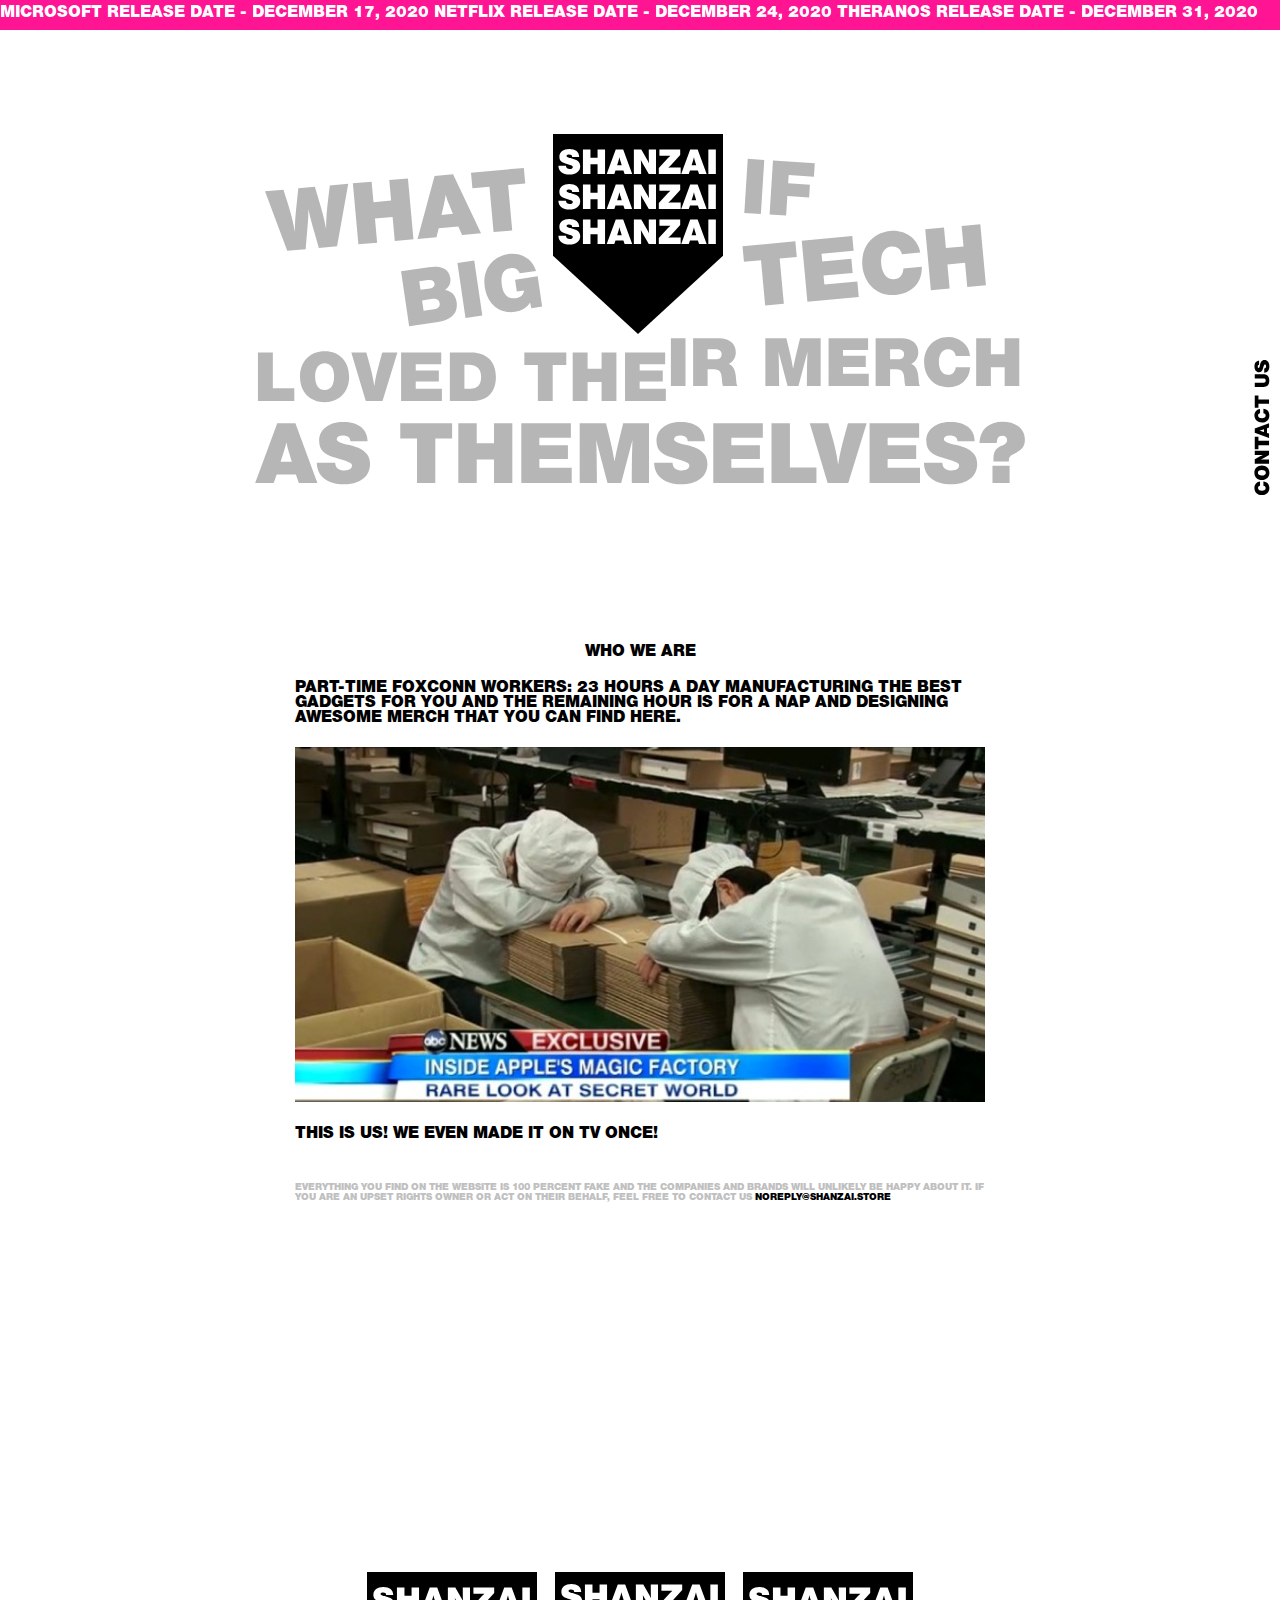
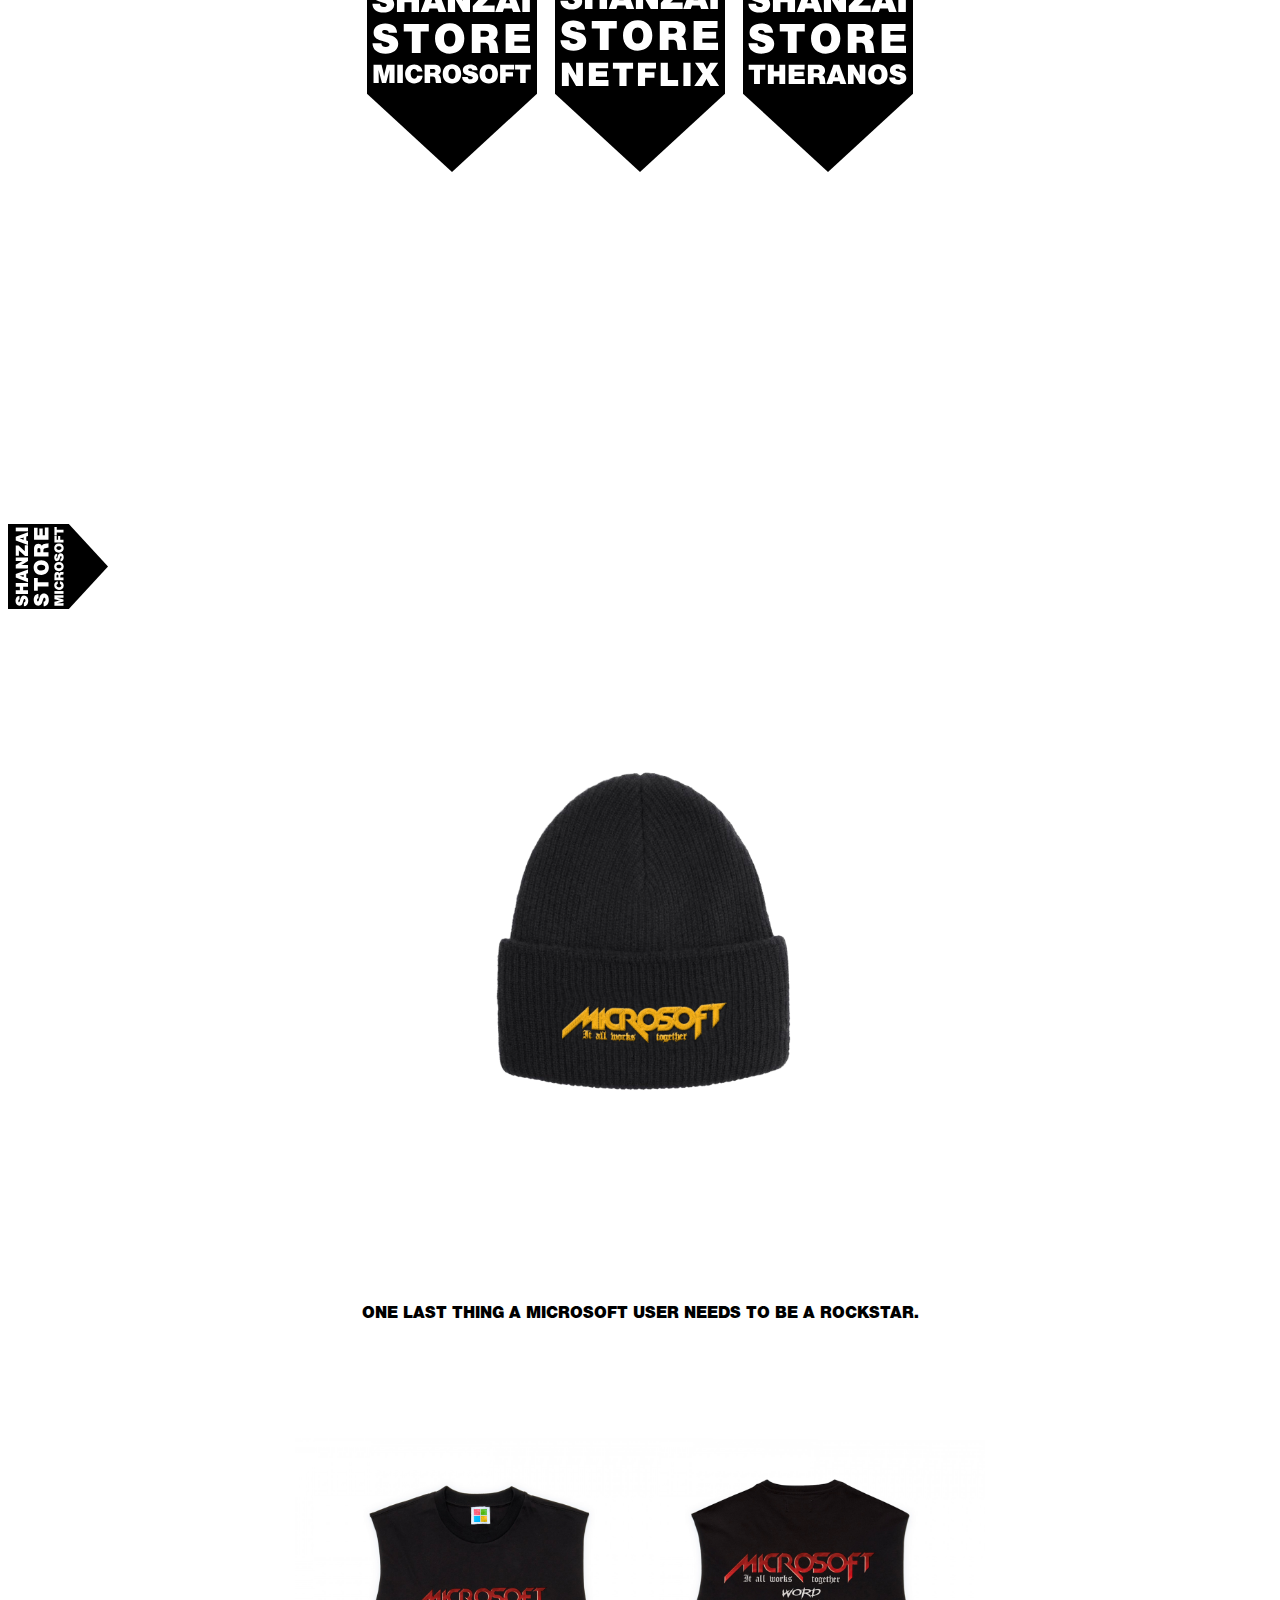
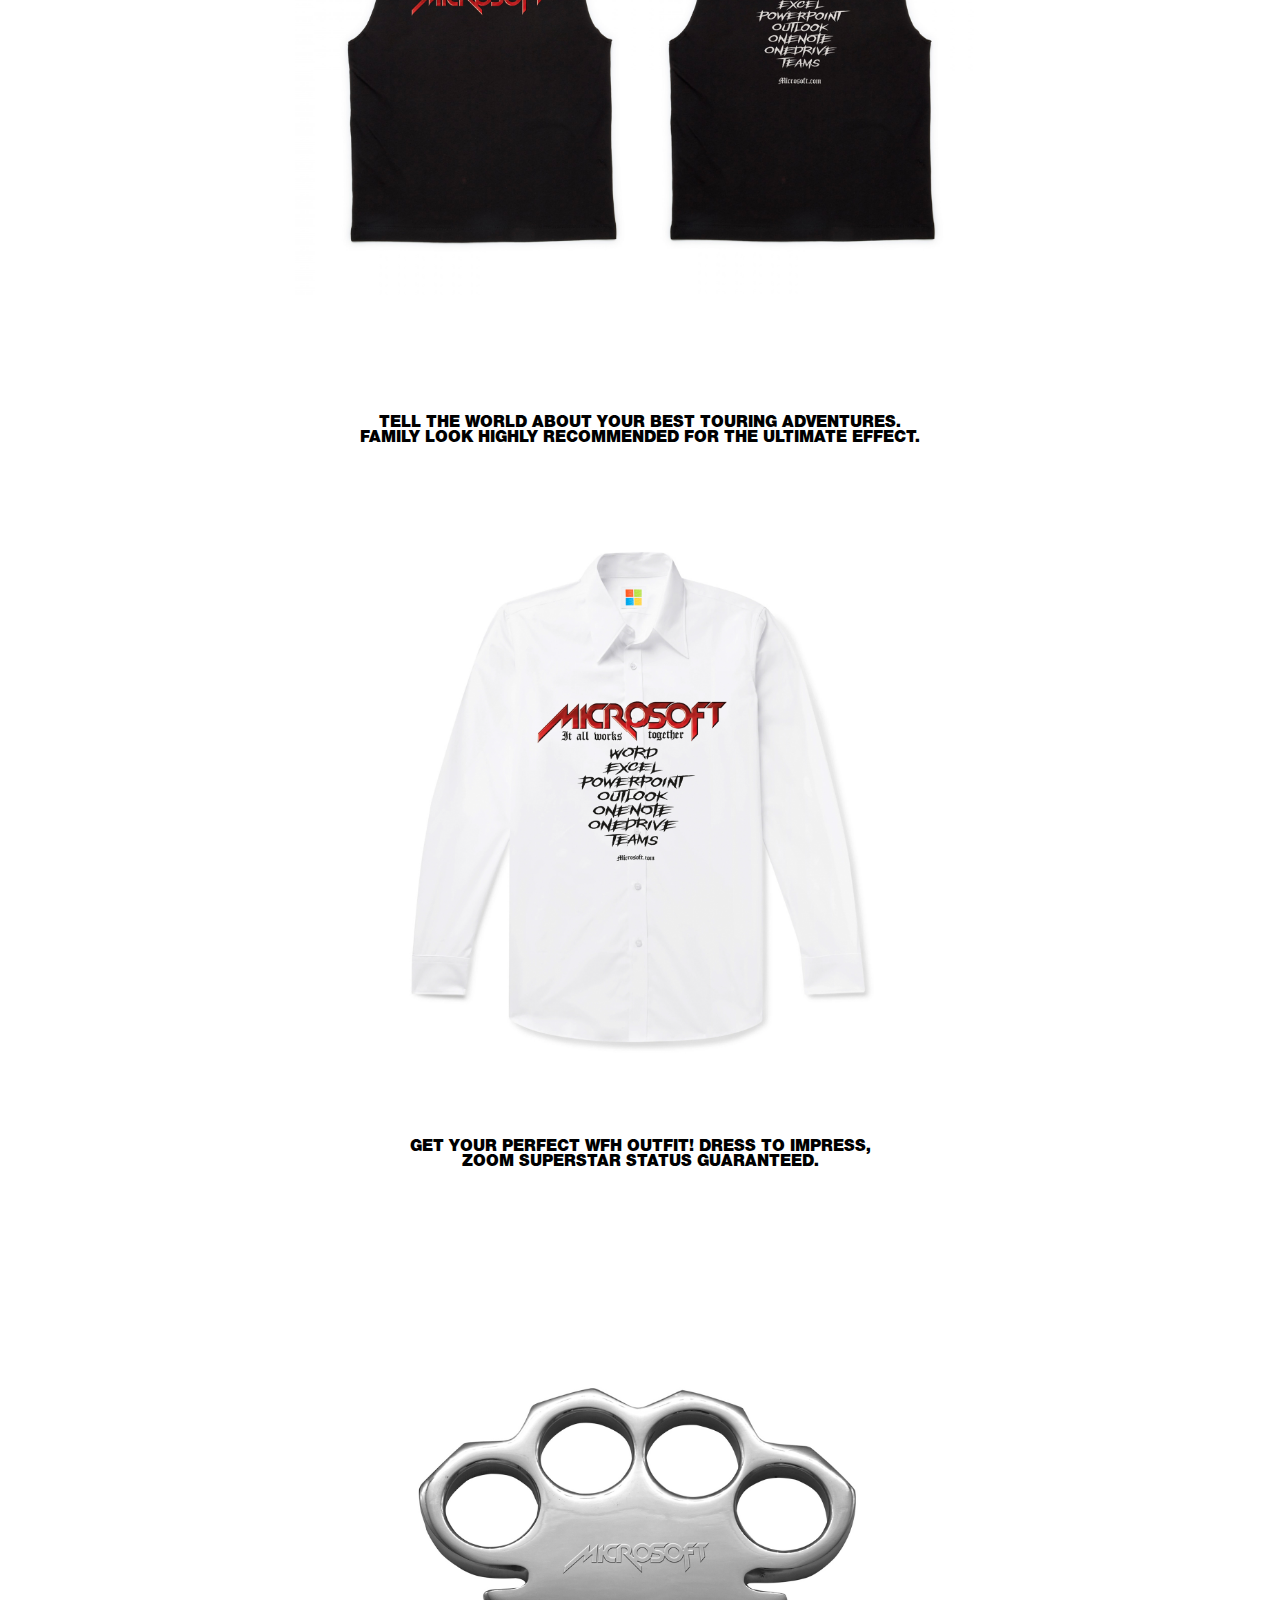
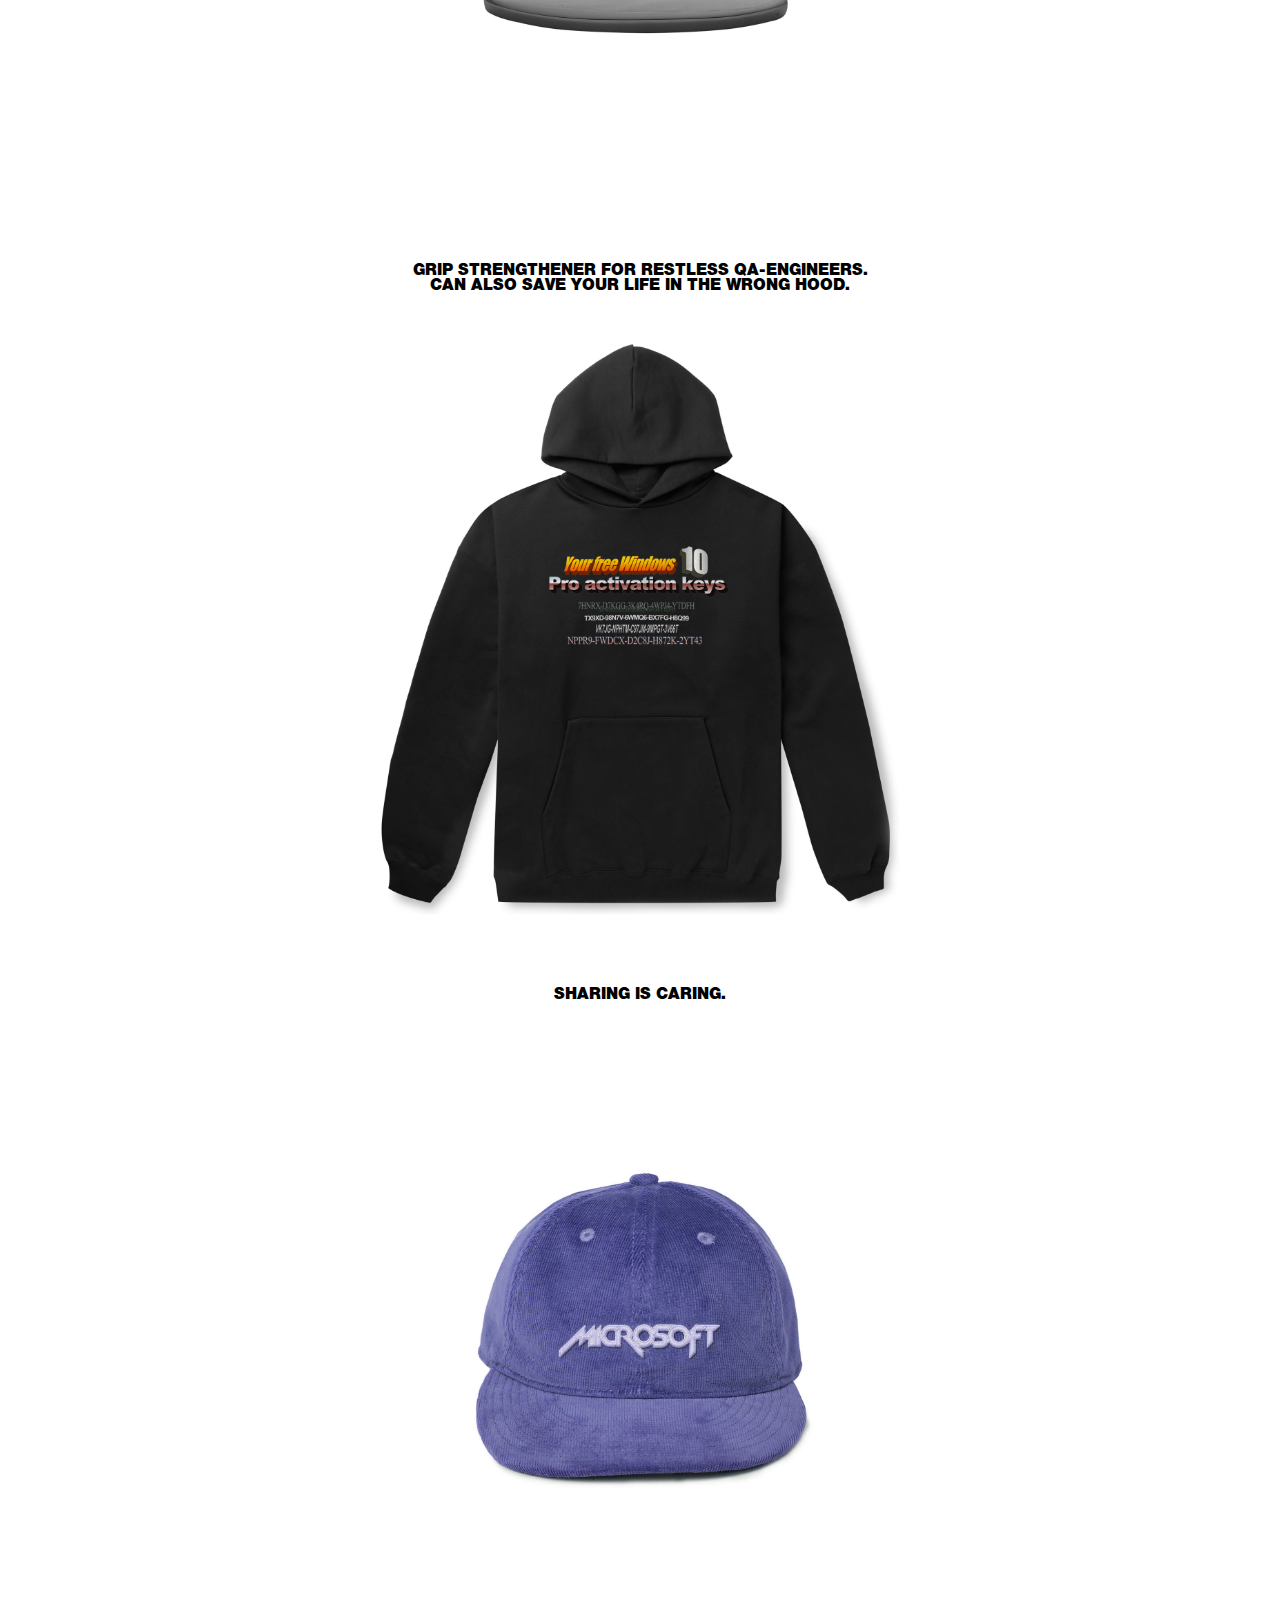
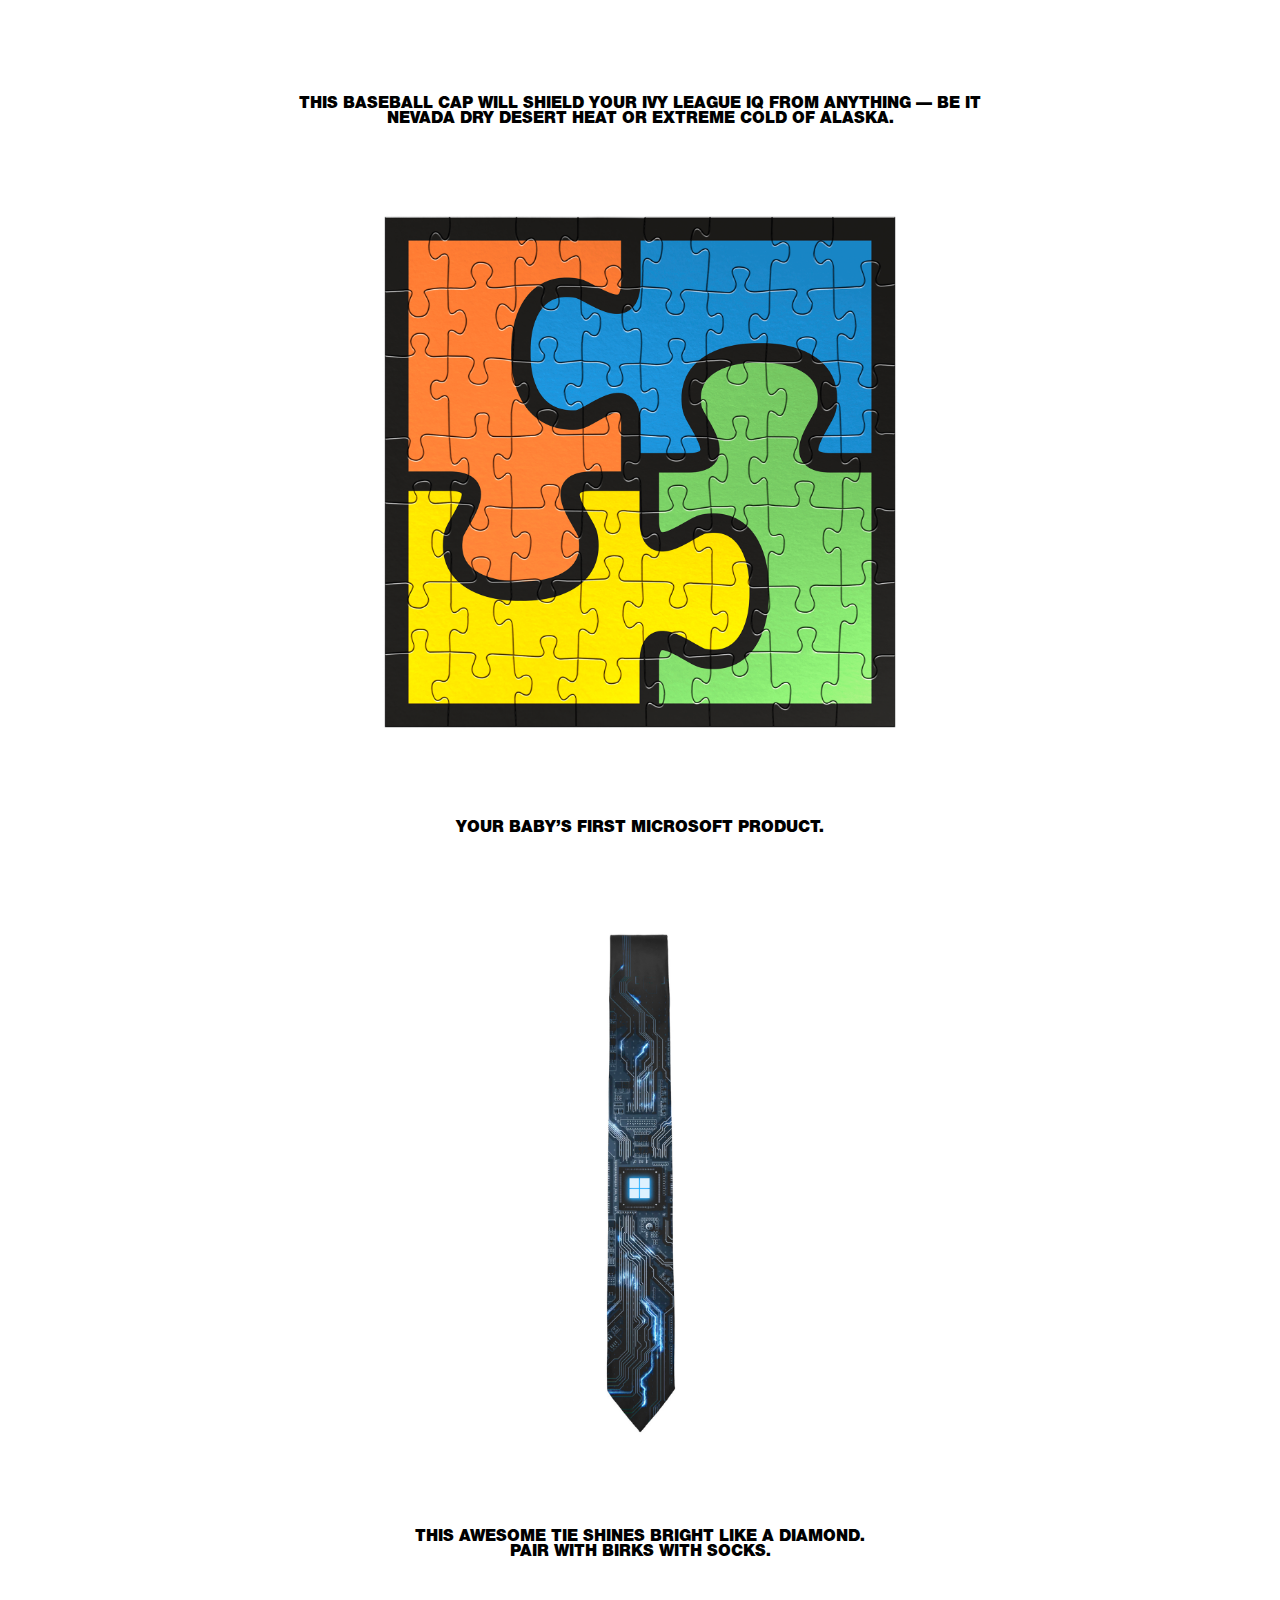
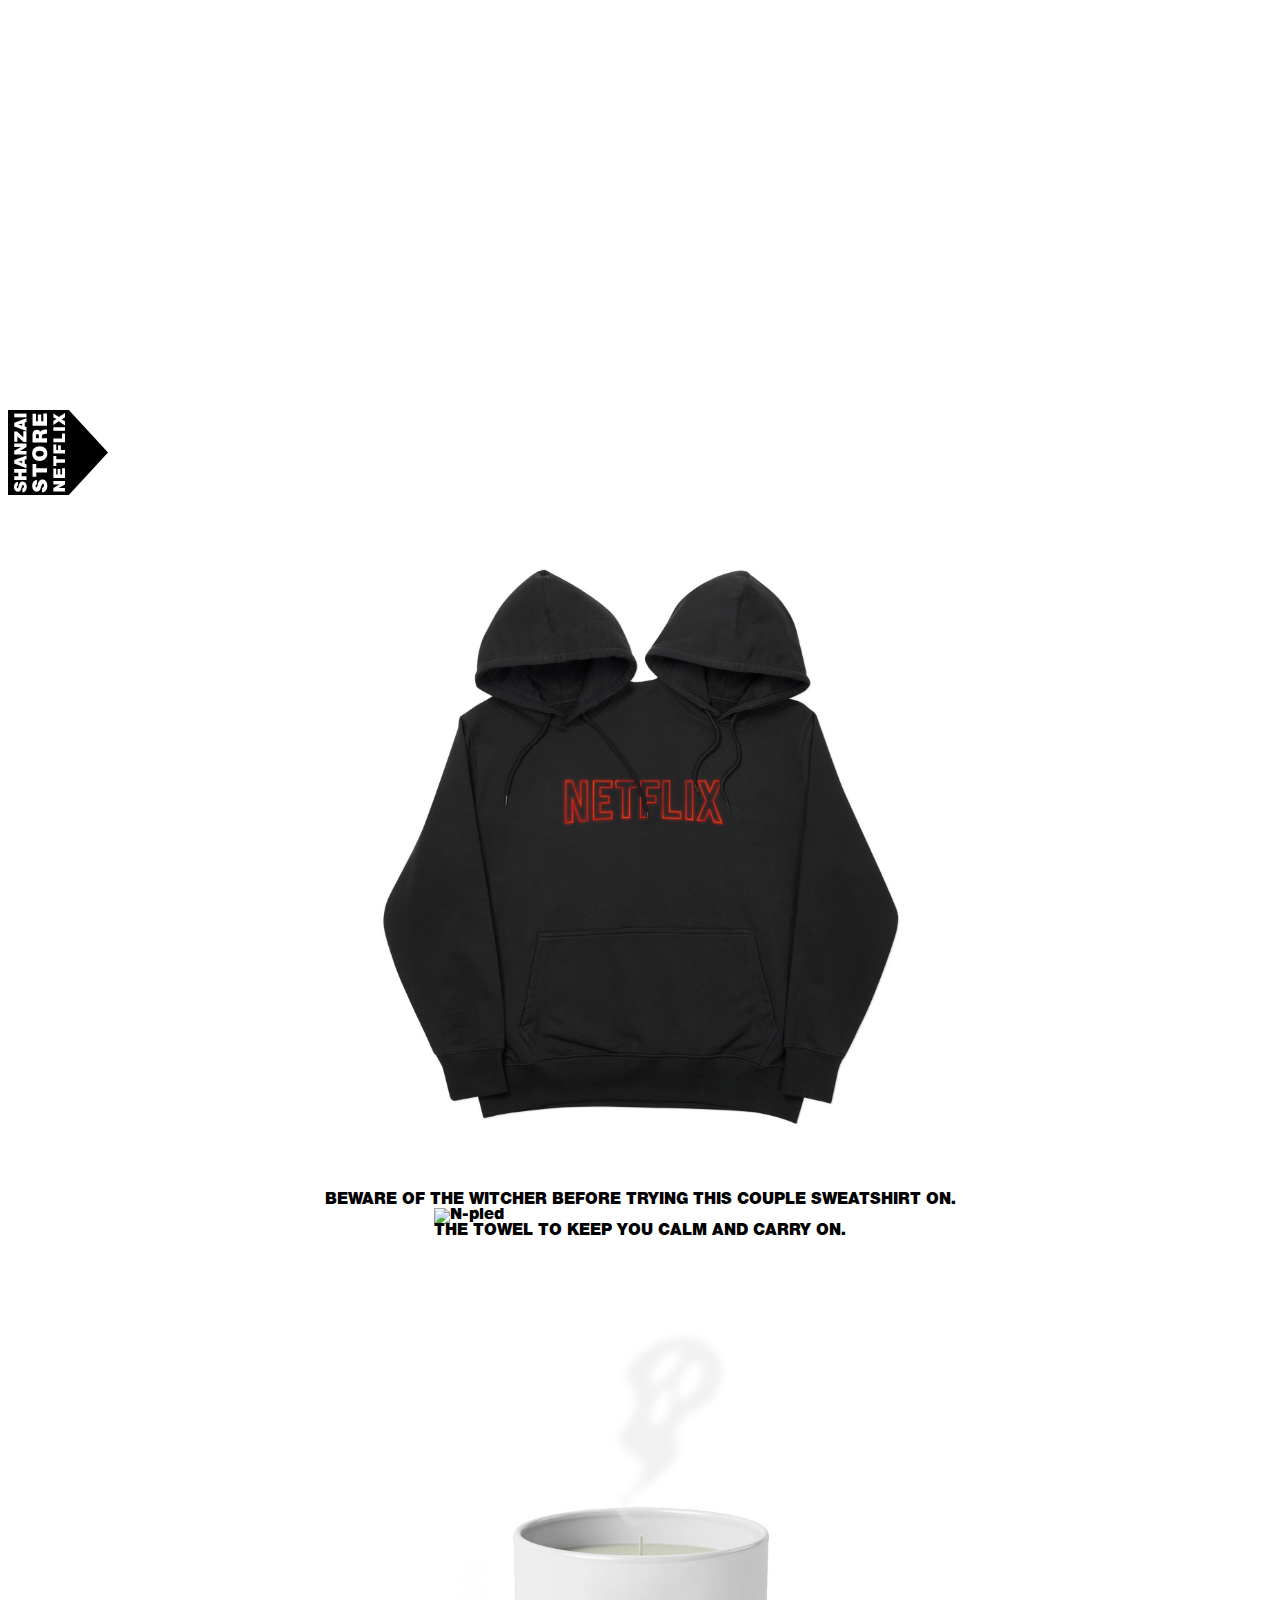
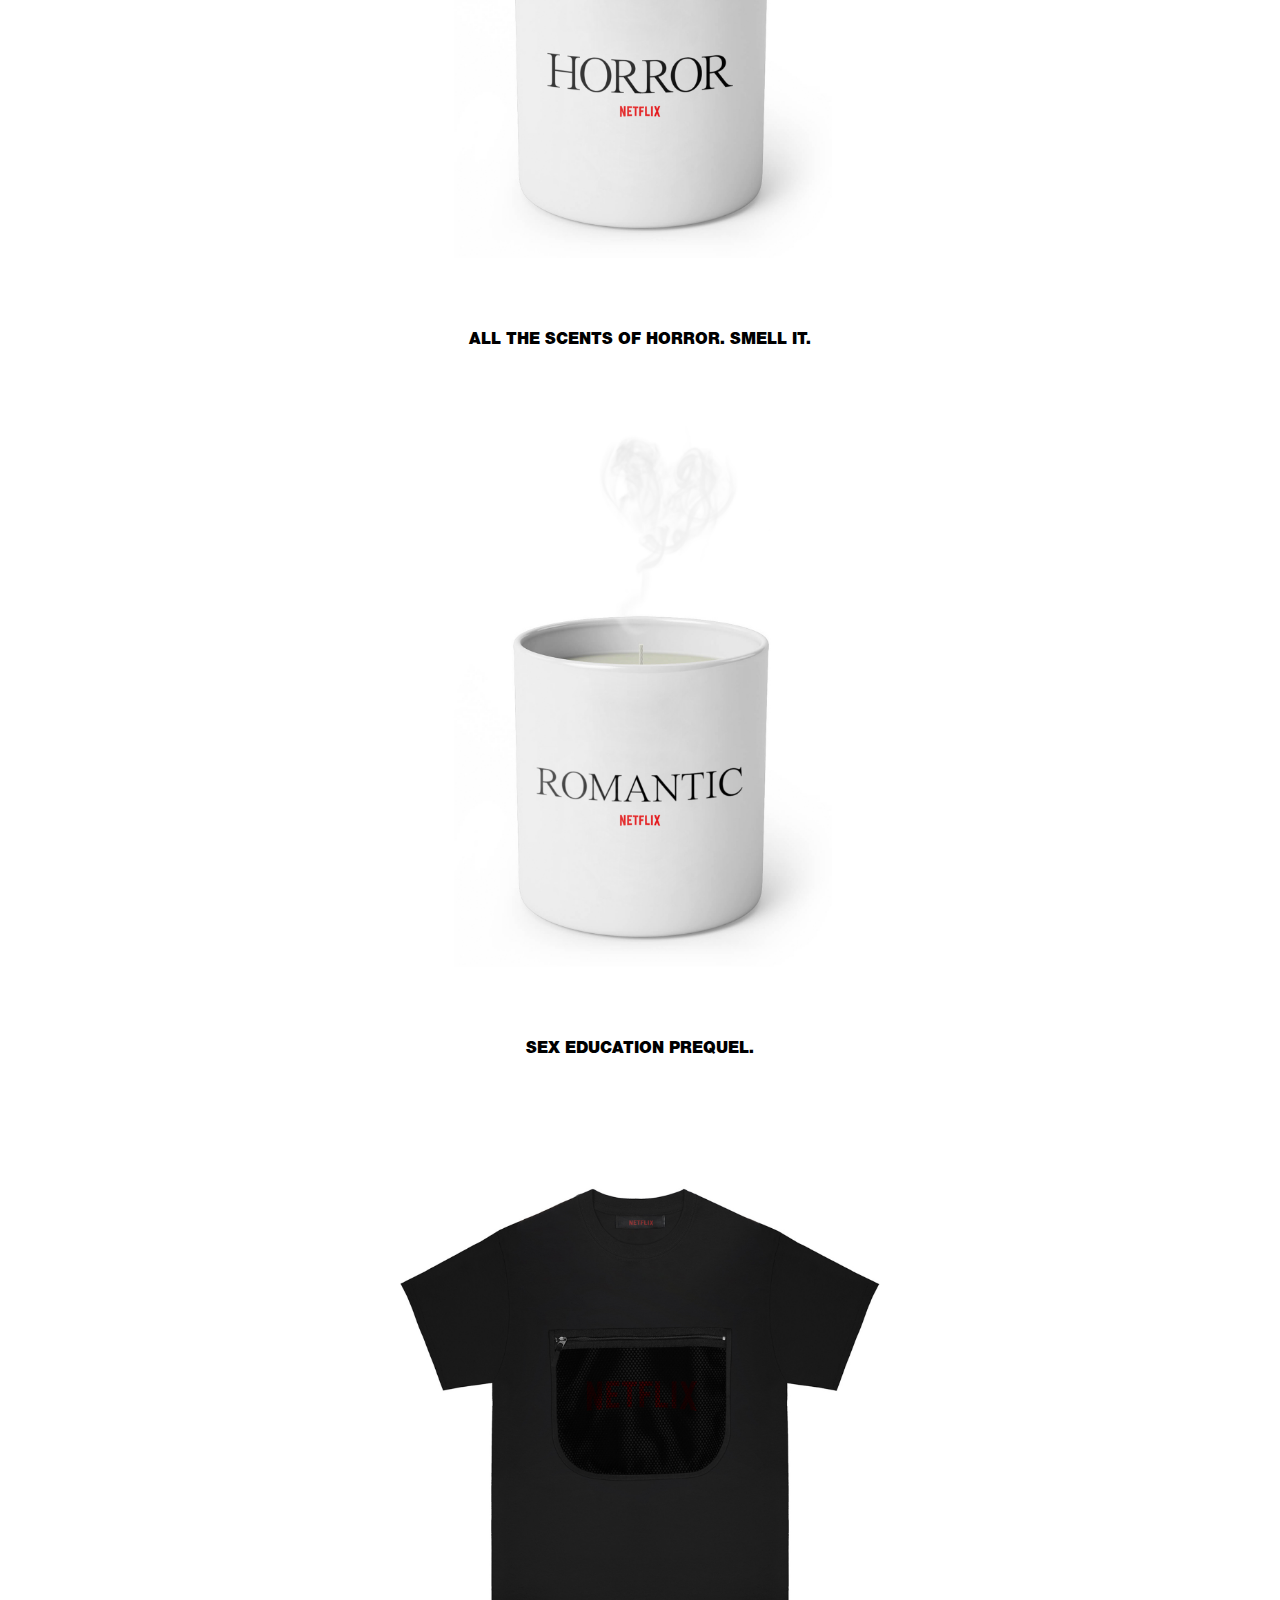
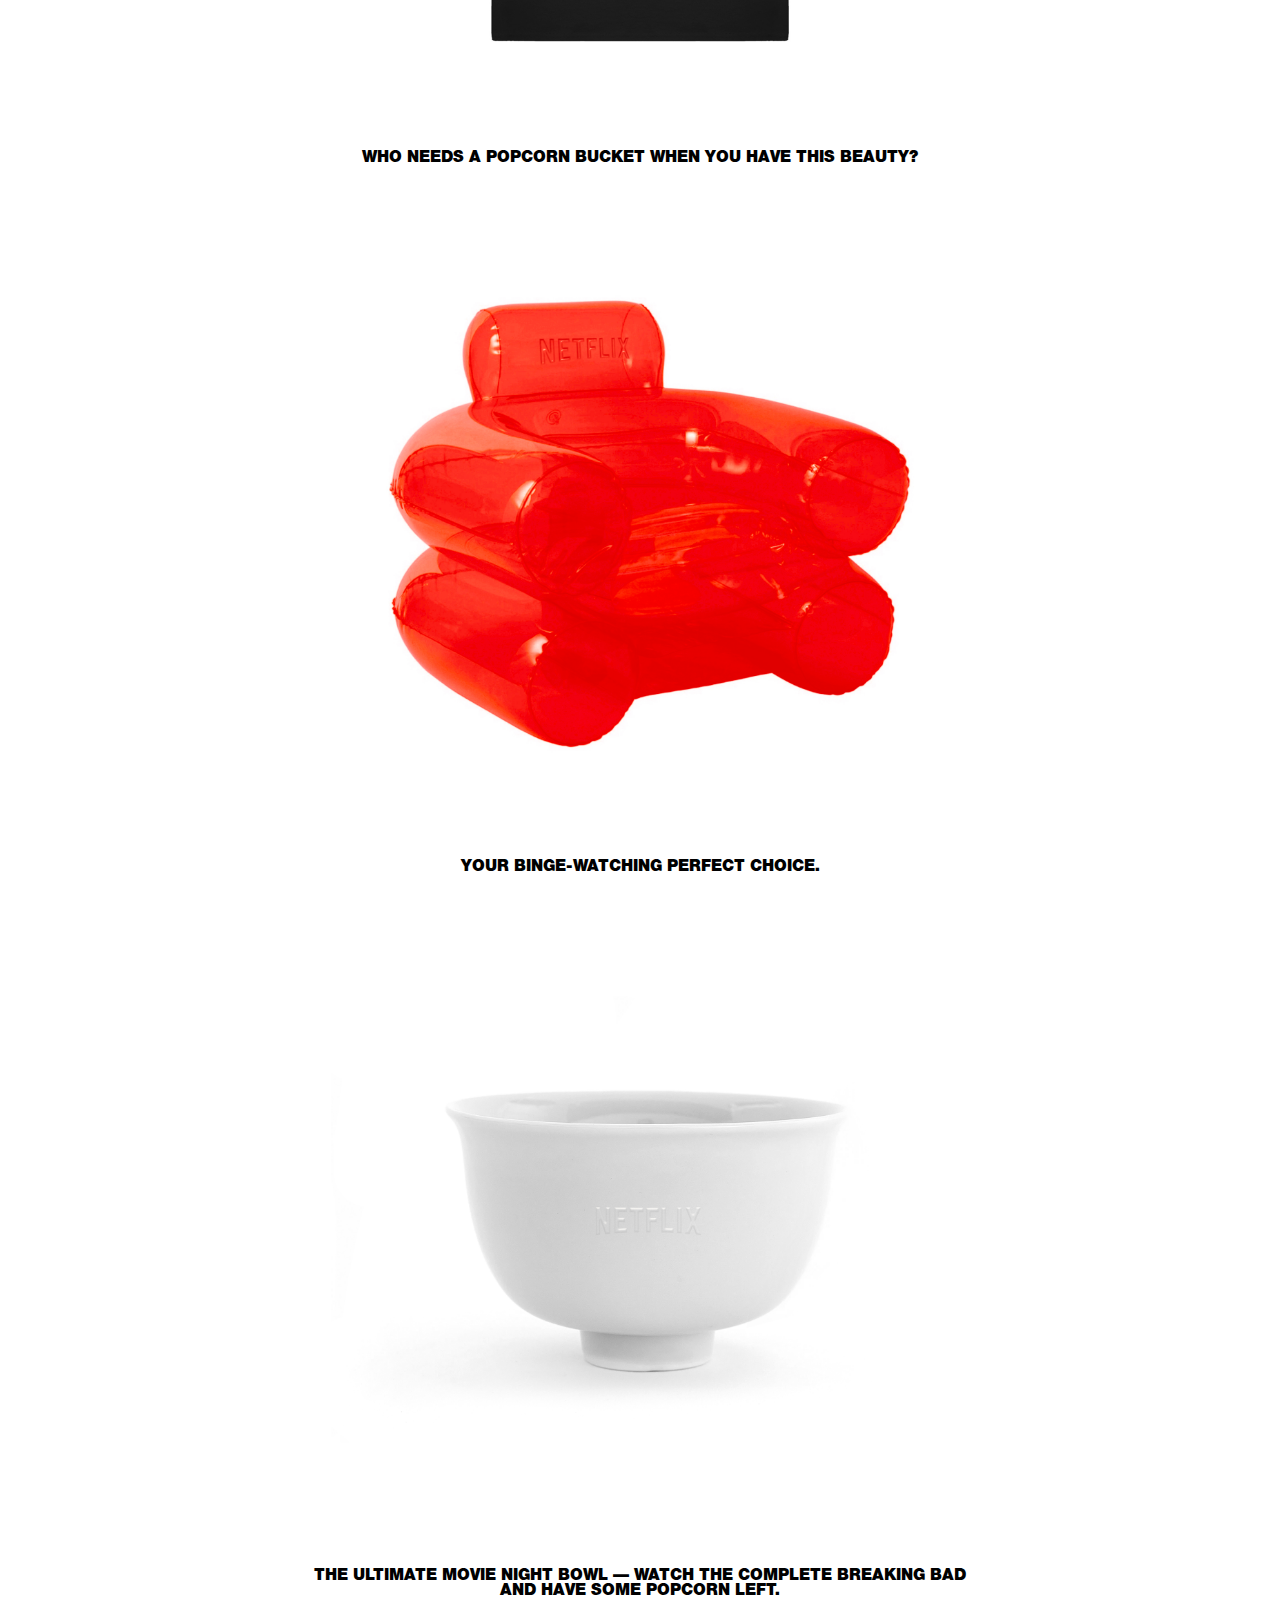
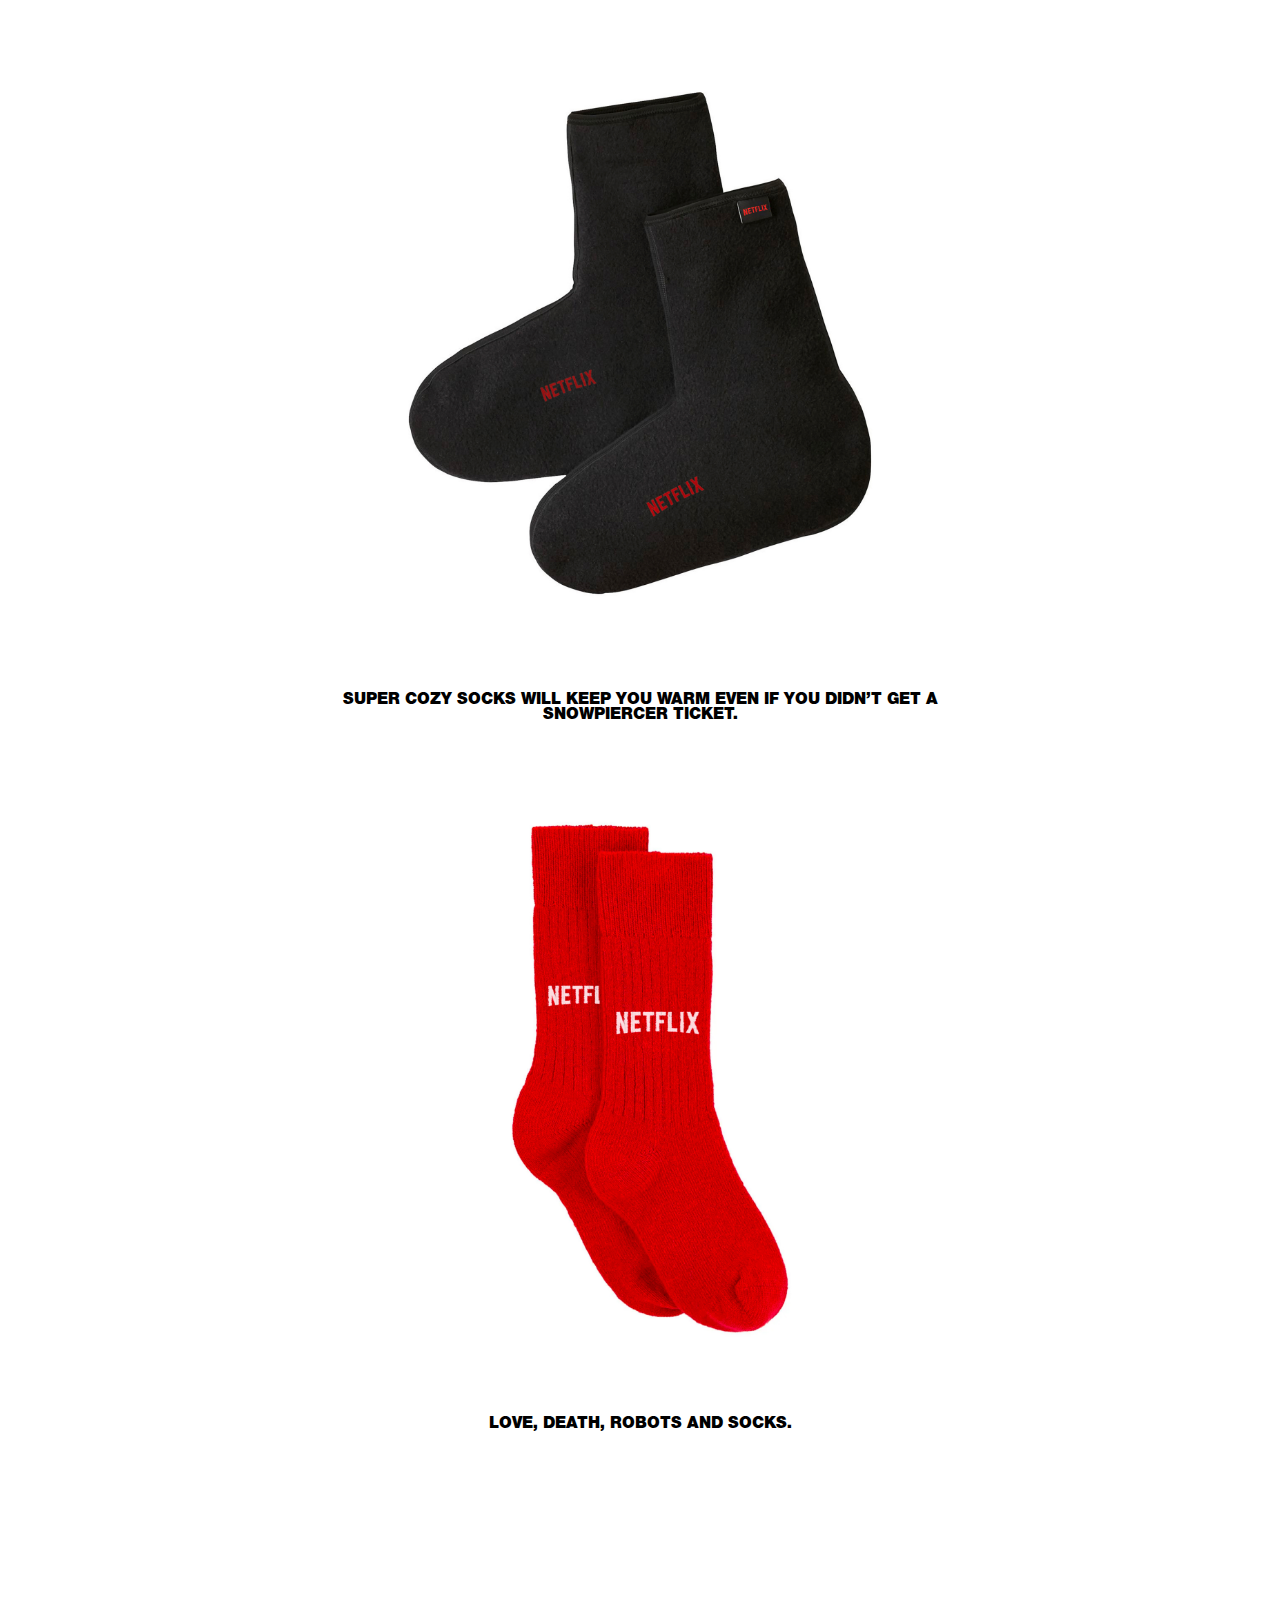
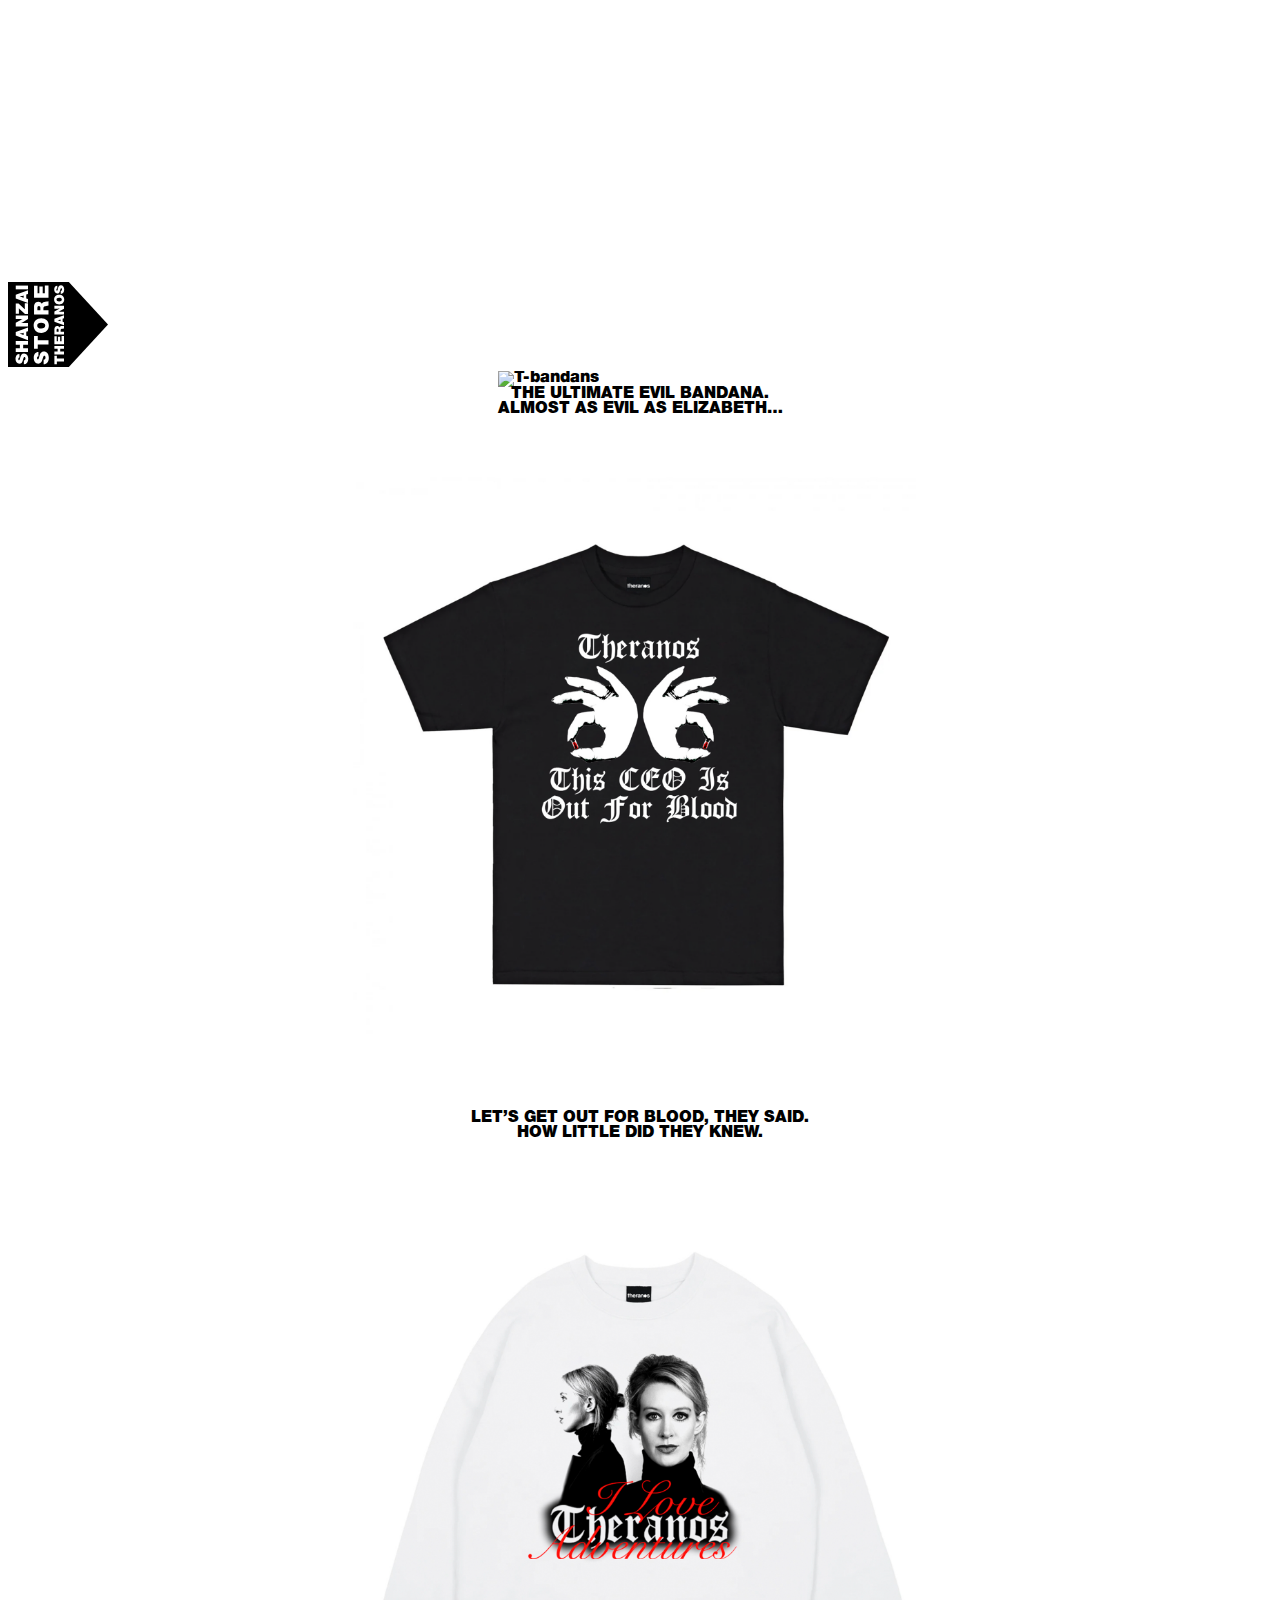
==== index.html @ 08994802 "有关主题的信息" ====
<!DOCTYPE html>
<html lang="en">
<head>
	<meta charset="UTF-8">
	<title>SHANZAI</title>
	<link rel='shortcut icon' type='image/x-icon' href='shanzai.ico'>
	<link rel="stylesheet" href="shanzai.css">
</head>
<body>
<div class="火">
	<span>MICROSOFT RELEASE DATE - DECEMBER 17, 2020 NETFLIX RELEASE DATE - DECEMBER 24, 2020 THERANOS RELEASE DATE - DECEMBER 31, 2020</span>
</div>

<div class="水">
<svg width="770" height="356" viewBox="0 0 770 356" fill="none" xmlns="http://www.w3.org/2000/svg">
<path d="M40.396 289.192H22.252L0.16 349H18.724L21.664 340.516H40.9L43.84 349H62.404L40.396 289.192ZM36.868 327.664H25.612C27.628 321.616 28.888 317.5 28.888 317.5C30.064 313.804 30.4 312.46 31.408 308.344C32.248 312.292 32.416 313.3 33.676 317.416C33.676 317.416 35.776 324.22 36.868 327.664ZM112.609 307.336C112.441 294.988 103.621 287.932 88.3331 287.932C73.8851 287.932 64.1411 295.408 64.1411 306.664C64.1411 316.912 70.3571 320.272 78.9251 323.212C83.0411 324.64 93.3731 327.16 95.8091 329.176C96.5651 329.848 96.9851 330.604 96.9851 331.612C96.9851 334.636 94.1291 336.568 89.5091 336.568C84.1331 336.568 80.5211 334.636 80.1851 328.84H61.7891C61.9571 342.196 72.2051 350.344 88.9211 350.344C104.881 350.344 115.045 342.448 115.045 330.016C115.045 317.584 104.461 313.72 94.4651 311.116C91.9451 310.444 81.6971 309.016 81.6971 305.32C81.6971 302.968 83.8811 301.624 87.7451 301.624C92.4491 301.624 95.3051 303.724 95.3891 307.336H112.609ZM197.111 289.192H145.283V304.564H161.999V349H180.311V304.564H197.111V289.192ZM257.337 289.192H239.025V309.268H221.721V289.192H203.324V349H221.721V325.396H239.025V349H257.337V289.192ZM315.867 289.192H266.307V349H316.707V333.796H284.367V325.06H312.927V311.2H284.367V303.724H315.867V289.192ZM393.995 289.192H368.207L364.511 304.312C362.663 312.04 360.815 319.6 359.471 327.412C358.295 319.768 356.699 312.292 354.851 304.732L350.987 289.192H324.695V349H341.915L341.831 337.492C341.747 323.8 341.747 320.188 341.159 305.992L352.499 349H366.191L377.447 305.992C377.027 317.332 376.775 328.672 376.775 340.012V349H393.995V289.192ZM449.968 307.336C449.8 294.988 440.98 287.932 425.692 287.932C411.244 287.932 401.5 295.408 401.5 306.664C401.5 316.912 407.716 320.272 416.284 323.212C420.4 324.64 430.732 327.16 433.168 329.176C433.924 329.848 434.344 330.604 434.344 331.612C434.344 334.636 431.488 336.568 426.868 336.568C421.492 336.568 417.88 334.636 417.544 328.84H399.148C399.316 342.196 409.564 350.344 426.28 350.344C442.24 350.344 452.404 342.448 452.404 330.016C452.404 317.584 441.82 313.72 431.824 311.116C429.304 310.444 419.056 309.016 419.056 305.32C419.056 302.968 421.24 301.624 425.104 301.624C429.808 301.624 432.664 303.724 432.748 307.336H449.968ZM507.843 289.192H458.283V349H508.683V333.796H476.343V325.06H504.903V311.2H476.343V303.724H507.843V289.192ZM561.443 333.376H534.899V289.192H516.503V349H561.443V333.376ZM611.683 289.192H592.951L590.011 299.944C587.239 310.024 584.551 320.272 583.123 330.688C581.863 320.272 579.175 309.94 576.319 299.86L573.295 289.192H554.731L572.623 349H593.287L611.683 289.192ZM664.135 289.192H614.575V349H664.975V333.796H632.635V325.06H661.195V311.2H632.635V303.724H664.135V289.192ZM719.752 307.336C719.584 294.988 710.764 287.932 695.476 287.932C681.028 287.932 671.284 295.408 671.284 306.664C671.284 316.912 677.5 320.272 686.068 323.212C690.184 324.64 700.516 327.16 702.952 329.176C703.708 329.848 704.128 330.604 704.128 331.612C704.128 334.636 701.272 336.568 696.652 336.568C691.276 336.568 687.664 334.636 687.328 328.84H668.932C669.1 342.196 679.348 350.344 696.064 350.344C712.024 350.344 722.188 342.448 722.188 330.016C722.188 317.584 711.604 313.72 701.608 311.116C699.088 310.444 688.84 309.016 688.84 305.32C688.84 302.968 691.024 301.624 694.888 301.624C699.592 301.624 702.448 303.724 702.532 307.336H719.752ZM724.455 309.1H741.843C741.843 305.236 742.767 301.792 747.471 301.792C750.243 301.792 752.091 303.472 752.091 305.908C752.091 309.52 749.151 310.528 746.379 311.788C739.071 315.148 738.483 319.348 738.483 326.74V327.58H753.855V326.74C753.855 321.952 756.795 321.028 760.659 319.012C766.455 315.988 769.899 312.628 769.899 305.824C769.899 293.812 759.483 287.764 747.891 287.764C733.695 287.764 725.127 295.492 724.455 309.1ZM754.611 331.78H737.475V349H754.611V331.78Z" fill="#B7B6B6"/>
<path d="M39.324 254.352H17.836V218.584H2.944V267H39.324V254.352ZM69.916 217.292C54.888 217.292 45.028 227.356 45.028 242.724C45.028 258.024 54.956 268.156 69.78 268.156C84.332 268.156 94.124 257.956 94.124 242.792C94.124 227.56 84.4 217.292 69.916 217.292ZM69.712 229.192C75.628 229.192 79.096 234.02 79.096 242.112C79.096 251.292 75.832 256.12 69.78 256.12C63.66 256.12 60.124 251.156 60.124 242.52C60.124 234.224 63.728 229.192 69.712 229.192ZM142.397 218.584H127.233L124.853 227.288C122.609 235.448 120.433 243.744 119.277 252.176C118.257 243.744 116.081 235.38 113.769 227.22L111.321 218.584H96.2931L110.777 267H127.505L142.397 218.584ZM186.219 218.584H146.099V267H186.899V254.692H160.719V247.62H183.839V236.4H160.719V230.348H186.219V218.584ZM194.862 218.584V267H216.214C232.058 267 240.898 258.772 240.898 242.656C240.898 227.56 231.31 218.584 216.486 218.584H194.862ZM209.414 230.756H213.834C221.45 230.756 226.142 234.7 226.142 242.928C226.142 250.204 222.538 254.76 215.262 254.76H209.414V230.756ZM311.298 218.584H269.342V231.028H282.874V267H297.698V231.028H311.298V218.584ZM361.412 218.584H346.588V234.836H332.58V218.584H317.688V267H332.58V247.892H346.588V267H361.412V218.584ZM410.154 218.584H370.034V267H410.834V254.692H384.654V247.62H407.774V236.4H384.654V230.348H410.154V218.584Z" fill="#B7B6B6"/>
<path d="M146.058 137.253L154.162 192.195L183.022 187.938C193.748 186.356 203.53 181.05 201.629 168.164C200.582 161.064 196.561 157.321 190.069 156.071C193.872 152.987 196.106 149.425 195.309 144.023C193.636 132.68 182.866 131.824 173.76 133.167L146.058 137.253ZM164.261 147.341L172.981 146.055C176.916 145.475 179.061 146.656 179.483 149.511C179.87 152.135 178.168 153.963 175.004 154.43L165.513 155.829L164.261 147.341ZM167.072 166.401L177.49 164.865C181.656 164.25 184.167 165.772 184.668 169.167C185.169 172.562 183.259 174.579 179.015 175.205L168.597 176.741L167.072 166.401ZM219.227 126.461L202.405 128.943L210.509 183.884L227.331 181.403L219.227 126.461ZM282.673 142.333L260.063 145.668L261.805 157.475L269.058 156.405C268.581 160.654 265.527 163.47 260.589 164.198C253.027 165.313 248.274 160.889 246.863 151.321C245.804 144.145 246.35 135.549 255.301 134.229C259.854 133.557 263.116 135.362 264.811 139.37L281.016 136.98C277.717 124.773 265.796 118.252 253.527 120.062C237.091 122.486 227.269 136.077 229.761 152.976C232.277 170.03 244.644 180.111 260.154 177.823C266.868 176.833 271.599 174.164 275.037 168.611L276.408 174.164L287.134 172.582L282.673 142.333Z" fill="#B7B6B6"/>
<path d="M540.337 107.305L487.501 112.195L488.951 127.866L505.992 126.289L510.184 171.589L528.853 169.862L524.66 124.561L541.787 122.976L540.337 107.305ZM597.281 102.036L546.757 106.711L552.399 167.683L603.78 162.928L602.345 147.428L569.376 150.479L568.552 141.573L597.668 138.879L596.36 124.749L567.244 127.444L566.539 119.822L598.652 116.851L597.281 102.036ZM666.815 132.825L648.403 134.529C648.048 140.953 644.939 144.696 639.459 145.203C632.18 145.876 627.149 140.037 626.213 129.932C625.516 122.397 627.611 113.307 636.432 112.491C641.741 111.999 645.537 114.757 647.072 120.143L665.227 118.463C663.102 104.841 650.24 95.5803 635.34 96.9592C616.843 98.6709 605.718 113.778 607.374 131.676C609.046 149.745 622.249 162.687 640.917 160.96C655.732 159.589 667.263 149.798 666.815 132.825ZM725.295 90.1893L706.626 91.9169L708.52 112.383L690.88 114.016L688.986 93.5494L670.232 95.2849L675.874 156.256L694.628 154.521L692.401 130.458L710.042 128.825L712.269 152.888L730.937 151.161L725.295 90.1893Z" fill="#B7B6B6"/>
<path d="M430.492 204.296H415.886V252H430.492V204.296ZM438.131 204.296V252H452.603V235.183H458.767C465.601 235.183 466.472 239.337 466.874 244.831L467.075 247.511C467.209 248.985 467.343 250.66 467.946 252H482.418C481.48 250.593 481.346 248.516 481.212 246.841L480.743 241.816C480.341 237.595 478.599 231.23 473.775 230.024C478.063 228.081 480.81 223.525 480.81 218.366C480.81 207.311 471.229 204.296 463.792 204.296H438.131ZM452.603 215.351H459.839C464.328 215.351 466.606 216.959 466.606 220.175C466.606 223.927 463.993 225.133 460.643 225.133H452.603V215.351ZM565.645 204.296H545.076L542.128 216.356C540.654 222.52 539.18 228.55 538.108 234.781C537.17 228.684 535.897 222.721 534.423 216.691L531.341 204.296H510.37V252H524.105L524.038 242.821C523.971 231.9 523.971 229.019 523.502 217.696L532.547 252H543.468L552.446 217.696C552.111 226.741 551.91 235.786 551.91 244.831V252H565.645V204.296ZM613.103 204.296H573.573V252H613.773V239.873H587.978V232.905H610.758V221.85H587.978V215.887H613.103V204.296ZM620.614 204.296V252H635.086V235.183H641.25C648.084 235.183 648.955 239.337 649.357 244.831L649.558 247.511C649.692 248.985 649.826 250.66 650.429 252H664.901C663.963 250.593 663.829 248.516 663.695 246.841L663.226 241.816C662.824 237.595 661.082 231.23 656.258 230.024C660.546 228.081 663.293 223.525 663.293 218.366C663.293 207.311 653.712 204.296 646.275 204.296H620.614ZM635.086 215.351H642.322C646.811 215.351 649.089 216.959 649.089 220.175C649.089 223.927 646.476 225.133 643.126 225.133H635.086V215.351ZM715.165 233.173H700.76C700.023 238.131 697.343 240.811 693.055 240.811C687.36 240.811 683.876 235.92 683.876 228.014C683.876 222.118 686.154 215.217 693.055 215.217C697.209 215.217 699.956 217.629 700.76 221.917H714.964C714.294 211.197 704.981 203.09 693.323 203.09C678.851 203.09 669.136 214.011 669.136 228.014C669.136 242.151 678.449 253.139 693.055 253.139C704.646 253.139 714.294 246.372 715.165 233.173ZM764.262 204.296H749.656V220.309H735.854V204.296H721.181V252H735.854V233.173H749.656V252H764.262V204.296Z" fill="#B7B6B6"/>
<path d="M93.2532 49.7855L74.8385 51.4523L73.4327 62.6326C72.0815 73.4625 70.9949 84.3548 71.1153 95.2242C69.3909 84.759 66.4204 74.8384 63.4345 64.7465L59.8498 52.809L43.3194 54.3053L41.7799 68.779C40.7639 78.5424 39.7401 88.2201 39.8531 98.0539C38.2763 88.2662 35.7652 78.6494 32.7479 69.1648L28.4163 55.6543L10.0016 57.3211L32.2232 116.792L50.6379 115.125L51.9286 99.8105C52.6404 91.4563 53.539 83.2579 53.3865 74.8956C55.0807 83.1184 57.3666 91.2012 59.6526 99.284L63.828 113.931L82.0714 112.28L93.2532 49.7855ZM152.942 44.3827L134.27 46.0728L136.123 66.5431L118.479 68.1402L116.626 47.6698L97.8689 49.3677L103.389 110.35L122.146 108.653L119.968 84.5849L137.612 82.9879L139.79 107.055L158.462 105.365L152.942 44.3827ZM198.061 40.2986L179.561 41.9732L162.555 104.995L181.483 103.282L183.698 94.3595L203.312 92.5842L207.093 100.963L226.021 99.2501L198.061 40.2986ZM198.015 79.8519L186.538 80.8907C188.035 74.5379 188.94 70.2248 188.94 70.2248C189.798 66.3476 190.016 64.9462 190.664 60.6563C191.885 64.6044 192.149 65.6167 193.814 69.6972C193.814 69.6972 196.583 76.441 198.015 79.8519ZM268.835 33.8924L215.989 38.6758L217.408 54.3498L234.453 52.807L238.554 98.1157L257.225 96.4256L253.124 51.1169L270.254 49.5663L268.835 33.8924Z" fill="#B7B6B6"/>
<path d="M509.28 25.9239L492.745 24.8724L489.311 78.8753L505.846 79.9268L509.28 25.9239ZM559.794 29.1361L518.003 26.4786L514.569 80.4815L531.103 81.5329L532.338 62.1161L554.106 63.5004L554.916 50.7581L533.148 49.3739L533.674 41.1066L558.931 42.7127L559.794 29.1361Z" fill="#B7B6B6"/>
<path d="M468 0V121.647L383 200L298 121.647V0H468Z" fill="black"/>
<path d="M324.225 57.9376C324.156 52.8808 320.544 49.9912 314.283 49.9912C308.366 49.9912 304.376 53.0528 304.376 57.6624C304.376 61.8592 306.922 63.2352 310.43 64.4392C312.116 65.024 316.347 66.056 317.345 66.8816C317.654 67.1568 317.826 67.4664 317.826 67.8792C317.826 69.1176 316.657 69.9088 314.765 69.9088C312.563 69.9088 311.084 69.1176 310.946 66.744H303.413C303.482 72.2136 307.678 75.5504 314.524 75.5504C321.06 75.5504 325.222 72.3168 325.222 67.2256C325.222 62.1344 320.888 60.552 316.794 59.4856C315.762 59.2104 311.566 58.6256 311.566 57.112C311.566 56.1488 312.46 55.5984 314.042 55.5984C315.969 55.5984 317.138 56.4584 317.173 57.9376H324.225ZM350.059 50.5072H342.56V58.7288H335.473V50.5072H327.94V75H335.473V65.3336H342.56V75H350.059V50.5072ZM368.18 50.5072H360.75L351.703 75H359.305L360.509 71.5256H368.387L369.591 75H377.193L368.18 50.5072ZM366.736 66.2624H362.126C362.952 63.7856 363.468 62.1 363.468 62.1C363.949 60.5864 364.087 60.036 364.5 58.3504C364.844 59.9672 364.912 60.38 365.428 62.0656C365.428 62.0656 366.288 64.852 366.736 66.2624ZM400.987 50.5072H393.763L393.797 58.66C393.797 60.552 393.866 62.444 394.004 64.3016C393.316 62.7192 392.456 61.1712 391.596 59.692L386.298 50.5072H378.868V75H386.126L386.092 66.5032C386.092 64.6456 386.057 62.788 385.851 60.896C386.436 62.1688 387.021 63.3728 387.709 64.5768L393.797 75H400.987V50.5072ZM425.197 50.5072H404.42V56.8368L410.887 56.8024C413.433 56.8024 412.573 56.768 415.393 56.6992C413.845 58.144 413.226 58.7632 412.332 59.7264L403.801 69.0144V75H425.679V68.6016H418.593C417.217 68.6016 416.081 68.6704 413.295 68.7736C415.256 66.8128 416.081 65.9872 417.217 64.7488L425.197 56.0456V50.5072ZM442.658 50.5072H435.227L426.18 75H433.783L434.987 71.5256H442.864L444.068 75H451.671L442.658 50.5072ZM441.213 66.2624H436.603C437.429 63.7856 437.945 62.1 437.945 62.1C438.427 60.5864 438.564 60.036 438.977 58.3504C439.321 59.9672 439.39 60.38 439.906 62.0656C439.906 62.0656 440.766 64.852 441.213 66.2624ZM460.844 50.5072H453.345V75H460.844V50.5072Z" fill="white"/>
<path d="M324.225 92.9376C324.156 87.8808 320.544 84.9912 314.283 84.9912C308.366 84.9912 304.376 88.0528 304.376 92.6624C304.376 96.8592 306.922 98.2352 310.43 99.4392C312.116 100.024 316.347 101.056 317.345 101.882C317.654 102.157 317.826 102.466 317.826 102.879C317.826 104.118 316.657 104.909 314.765 104.909C312.563 104.909 311.084 104.118 310.946 101.744H303.413C303.482 107.214 307.678 110.55 314.524 110.55C321.06 110.55 325.222 107.317 325.222 102.226C325.222 97.1344 320.888 95.552 316.794 94.4856C315.762 94.2104 311.566 93.6256 311.566 92.112C311.566 91.1488 312.46 90.5984 314.042 90.5984C315.969 90.5984 317.138 91.4584 317.173 92.9376H324.225ZM350.059 85.5072H342.56V93.7288H335.473V85.5072H327.94V110H335.473V100.334H342.56V110H350.059V85.5072ZM368.18 85.5072H360.75L351.703 110H359.305L360.509 106.526H368.387L369.591 110H377.193L368.18 85.5072ZM366.736 101.262H362.126C362.952 98.7856 363.468 97.1 363.468 97.1C363.949 95.5864 364.087 95.036 364.5 93.3504C364.844 94.9672 364.912 95.38 365.428 97.0656C365.428 97.0656 366.288 99.852 366.736 101.262ZM400.987 85.5072H393.763L393.797 93.66C393.797 95.552 393.866 97.444 394.004 99.3016C393.316 97.7192 392.456 96.1712 391.596 94.692L386.298 85.5072H378.868V110H386.126L386.092 101.503C386.092 99.6456 386.057 97.788 385.851 95.896C386.436 97.1688 387.021 98.3728 387.709 99.5768L393.797 110H400.987V85.5072ZM425.197 85.5072H404.42V91.8368L410.887 91.8024C413.433 91.8024 412.573 91.768 415.393 91.6992C413.845 93.144 413.226 93.7632 412.332 94.7264L403.801 104.014V110H425.679V103.602H418.593C417.217 103.602 416.081 103.67 413.295 103.774C415.256 101.813 416.081 100.987 417.217 99.7488L425.197 91.0456V85.5072ZM442.658 85.5072H435.227L426.18 110H433.783L434.987 106.526H442.864L444.068 110H451.671L442.658 85.5072ZM441.213 101.262H436.603C437.429 98.7856 437.945 97.1 437.945 97.1C438.427 95.5864 438.564 95.036 438.977 93.3504C439.321 94.9672 439.39 95.38 439.906 97.0656C439.906 97.0656 440.766 99.852 441.213 101.262ZM460.844 85.5072H453.345V110H460.844V85.5072Z" fill="white"/>
<path d="M324.225 22.9376C324.156 17.8808 320.544 14.9912 314.283 14.9912C308.366 14.9912 304.376 18.0528 304.376 22.6624C304.376 26.8592 306.922 28.2352 310.43 29.4392C312.116 30.024 316.347 31.056 317.345 31.8816C317.654 32.1568 317.826 32.4664 317.826 32.8792C317.826 34.1176 316.657 34.9088 314.765 34.9088C312.563 34.9088 311.084 34.1176 310.946 31.744H303.413C303.482 37.2136 307.678 40.5504 314.524 40.5504C321.06 40.5504 325.222 37.3168 325.222 32.2256C325.222 27.1344 320.888 25.552 316.794 24.4856C315.762 24.2104 311.566 23.6256 311.566 22.112C311.566 21.1488 312.46 20.5984 314.042 20.5984C315.969 20.5984 317.138 21.4584 317.173 22.9376H324.225ZM350.059 15.5072H342.56V23.7288H335.473V15.5072H327.94V40H335.473V30.3336H342.56V40H350.059V15.5072ZM368.18 15.5072H360.75L351.703 40H359.305L360.509 36.5256H368.387L369.591 40H377.193L368.18 15.5072ZM366.736 31.2624H362.126C362.952 28.7856 363.468 27.1 363.468 27.1C363.949 25.5864 364.087 25.036 364.5 23.3504C364.844 24.9672 364.912 25.38 365.428 27.0656C365.428 27.0656 366.288 29.852 366.736 31.2624ZM400.987 15.5072H393.763L393.797 23.66C393.797 25.552 393.866 27.444 394.004 29.3016C393.316 27.7192 392.456 26.1712 391.596 24.692L386.298 15.5072H378.868V40H386.126L386.092 31.5032C386.092 29.6456 386.057 27.788 385.851 25.896C386.436 27.1688 387.021 28.3728 387.709 29.5768L393.797 40H400.987V15.5072ZM425.197 15.5072H404.42V21.8368L410.887 21.8024C413.433 21.8024 412.573 21.768 415.393 21.6992C413.845 23.144 413.226 23.7632 412.332 24.7264L403.801 34.0144V40H425.679V33.6016H418.593C417.217 33.6016 416.081 33.6704 413.295 33.7736C415.256 31.8128 416.081 30.9872 417.217 29.7488L425.197 21.0456V15.5072ZM442.658 15.5072H435.227L426.18 40H433.783L434.987 36.5256H442.864L444.068 40H451.671L442.658 15.5072ZM441.213 31.2624H436.603C437.429 28.7856 437.945 27.1 437.945 27.1C438.427 25.5864 438.564 25.036 438.977 23.3504C439.321 24.9672 439.39 25.38 439.906 27.0656C439.906 27.0656 440.766 29.852 441.213 31.2624ZM460.844 15.5072H453.345V40H460.844V15.5072Z" fill="white"/>
</svg>
</div>

<div class="土">
<div class="冷">
<div class="heading"><span>WHO WE ARE</span></div>
<span>PART-TIME FOXCONN WORKERS: 23 HOURS A DAY MANUFACTURING
THE BEST GADGETS FOR YOU AND THE REMAINING HOUR IS FOR
A NAP AND DESIGNING AWESOME MERCH THAT YOU CAN FIND HERE.</span>
<div class="image"><img src="shanzai.png" alt="SHANZAI"></div>
<span>THIS IS US! WE EVEN MADE IT ON TV ONCE!</span>
<div class="subheading"><span>EVERYTHING YOU FIND ON THE WEBSITE IS 100 PERCENT FAKE AND THE COMPANIES AND BRANDS WILL UNLIKELY BE HAPPY ABOUT IT. IF YOU ARE AN UPSET RIGHTS OWNER OR ACT ON THEIR BEHALF, FEEL FREE TO CONTACT US <a href="MAILTO:NOREPLY@SHANZAI.STORE">NOREPLY@SHANZAI.STORE</a></span></div>
</div>
</div>
<div class="空">
	<div class="logo">
	<div class="m"><a href="#ssm">
		<svg width="170" height="200" viewBox="0 0 170 200" fill="none" xmlns="http://www.w3.org/2000/svg">
		<path d="M170 0V121.647L85 200L0 121.647V0H170Z" fill="black"/>
		<path d="M27.5675 92.844H19.739L18.617 97.434C18.056 99.78 17.495 102.075 17.087 104.447C16.73 102.126 16.2455 99.8565 15.6845 97.5615L14.5115 92.844H6.53V111H11.7575L11.732 107.506C11.7065 103.35 11.7065 102.253 11.528 97.944L14.9705 111H19.127L22.544 97.944C22.4165 101.386 22.34 104.829 22.34 108.271V111H27.5675V92.844ZM35.8636 92.844H30.3046V111H35.8636V92.844ZM55.6008 103.834H50.1183C49.8378 105.721 48.8178 106.741 47.1858 106.741C45.0183 106.741 43.6923 104.88 43.6923 101.871C43.6923 99.627 44.5593 97.0005 47.1858 97.0005C48.7668 97.0005 49.8123 97.9185 50.1183 99.5505H55.5243C55.2693 95.4705 51.7248 92.385 47.2878 92.385C41.7798 92.385 38.0823 96.5415 38.0823 101.871C38.0823 107.252 41.6268 111.434 47.1858 111.434C51.5973 111.434 55.2693 108.858 55.6008 103.834ZM57.6099 92.844V111H63.1179V104.599H65.4639C68.0649 104.599 68.3964 106.18 68.5494 108.271L68.6259 109.291C68.6769 109.852 68.7279 110.49 68.9574 111H74.4654C74.1084 110.464 74.0574 109.674 74.0064 109.036L73.8279 107.124C73.6749 105.517 73.0119 103.095 71.1759 102.636C72.8079 101.896 73.8534 100.162 73.8534 98.199C73.8534 93.9915 70.2069 92.844 67.3764 92.844H57.6099ZM63.1179 97.0515H65.8719C67.5804 97.0515 68.4474 97.6635 68.4474 98.8875C68.4474 100.315 67.4529 100.774 66.1779 100.774H63.1179V97.0515ZM85.0788 92.3595C79.4433 92.3595 75.7458 96.1335 75.7458 101.896C75.7458 107.634 79.4688 111.434 85.0278 111.434C90.4848 111.434 94.1568 107.608 94.1568 101.922C94.1568 96.21 90.5103 92.3595 85.0788 92.3595ZM85.0023 96.822C87.2208 96.822 88.5213 98.6325 88.5213 101.667C88.5213 105.109 87.2973 106.92 85.0278 106.92C82.7328 106.92 81.4068 105.058 81.4068 101.82C81.4068 98.709 82.7583 96.822 85.0023 96.822ZM110.576 98.352C110.525 94.6035 107.848 92.4615 103.207 92.4615C98.8207 92.4615 95.8627 94.731 95.8627 98.148C95.8627 101.259 97.7497 102.279 100.351 103.171C101.6 103.605 104.737 104.37 105.476 104.982C105.706 105.186 105.833 105.415 105.833 105.721C105.833 106.639 104.966 107.226 103.564 107.226C101.932 107.226 100.835 106.639 100.733 104.88H95.1487C95.1997 108.934 98.3107 111.408 103.385 111.408C108.23 111.408 111.316 109.011 111.316 105.237C111.316 101.463 108.103 100.29 105.068 99.4995C104.303 99.2955 101.192 98.862 101.192 97.74C101.192 97.026 101.855 96.618 103.028 96.618C104.456 96.618 105.323 97.2555 105.349 98.352H110.576ZM121.872 92.3595C116.237 92.3595 112.539 96.1335 112.539 101.896C112.539 107.634 116.262 111.434 121.821 111.434C127.278 111.434 130.95 107.608 130.95 101.922C130.95 96.21 127.304 92.3595 121.872 92.3595ZM121.796 96.822C124.014 96.822 125.315 98.6325 125.315 101.667C125.315 105.109 124.091 106.92 121.821 106.92C119.526 106.92 118.2 105.058 118.2 101.82C118.2 98.709 119.552 96.822 121.796 96.822ZM147.166 92.844H133.115V111H138.674V104.472H145.993V100.188H138.674V97.4085H147.166V92.844ZM163.814 92.844H148.081V97.5105H153.155V111H158.714V97.5105H163.814V92.844Z" fill="white"/>
		<path d="M26.2248 22.9376C26.156 17.8808 22.544 14.9912 16.2832 14.9912C10.3664 14.9912 6.376 18.0528 6.376 22.6624C6.376 26.8592 8.9216 28.2352 12.4304 29.4392C14.116 30.024 18.3472 31.056 19.3448 31.8816C19.6544 32.1568 19.8264 32.4664 19.8264 32.8792C19.8264 34.1176 18.6568 34.9088 16.7648 34.9088C14.5632 34.9088 13.084 34.1176 12.9464 31.744H5.4128C5.4816 37.2136 9.6784 40.5504 16.524 40.5504C23.06 40.5504 27.2224 37.3168 27.2224 32.2256C27.2224 27.1344 22.888 25.552 18.7944 24.4856C17.7624 24.2104 13.5656 23.6256 13.5656 22.112C13.5656 21.1488 14.46 20.5984 16.0424 20.5984C17.9688 20.5984 19.1384 21.4584 19.1728 22.9376H26.2248ZM52.0589 15.5072H44.5597V23.7288H37.4733V15.5072H29.9397V40H37.4733V30.3336H44.5597V40H52.0589V15.5072ZM70.1805 15.5072H62.7501L53.7029 40H61.3053L62.5093 36.5256H70.3869L71.5909 40H79.1933L70.1805 15.5072ZM68.7357 31.2624H64.1261C64.9517 28.7856 65.4677 27.1 65.4677 27.1C65.9493 25.5864 66.0869 25.036 66.4997 23.3504C66.8437 24.9672 66.9125 25.38 67.4285 27.0656C67.4285 27.0656 68.2885 29.852 68.7357 31.2624ZM102.987 15.5072H95.7631L95.7975 23.66C95.7975 25.552 95.8663 27.444 96.0039 29.3016C95.3159 27.7192 94.4559 26.1712 93.5959 24.692L88.2983 15.5072H80.8679V40H88.1263L88.0919 31.5032C88.0919 29.6456 88.0575 27.788 87.8511 25.896C88.4359 27.1688 89.0207 28.3728 89.7087 29.5768L95.7975 40H102.987V15.5072ZM127.197 15.5072H106.42V21.8368L112.887 21.8024C115.433 21.8024 114.573 21.768 117.393 21.6992C115.845 23.144 115.226 23.7632 114.332 24.7264L105.801 34.0144V40H127.679V33.6016H120.593C119.217 33.6016 118.081 33.6704 115.295 33.7736C117.256 31.8128 118.081 30.9872 119.217 29.7488L127.197 21.0456V15.5072ZM144.658 15.5072H137.227L128.18 40H135.783L136.987 36.5256H144.864L146.068 40H153.671L144.658 15.5072ZM143.213 31.2624H138.603C139.429 28.7856 139.945 27.1 139.945 27.1C140.427 25.5864 140.564 25.036 140.977 23.3504C141.321 24.9672 141.39 25.38 141.906 27.0656C141.906 27.0656 142.766 29.852 143.213 31.2624ZM162.844 15.5072H155.345V40H162.844V15.5072Z" fill="white"/>
		<path d="M30.0502 60.8624C29.969 54.8942 25.706 51.4838 18.3168 51.4838C11.3336 51.4838 6.624 55.0972 6.624 60.5376C6.624 65.4908 9.6284 67.1148 13.7696 68.5358C15.759 69.226 20.7528 70.444 21.9302 71.4184C22.2956 71.7432 22.4986 72.1086 22.4986 72.5958C22.4986 74.0574 21.1182 74.9912 18.8852 74.9912C16.2868 74.9912 14.541 74.0574 14.3786 71.256H5.4872C5.5684 77.7114 10.5216 81.6496 18.601 81.6496C26.315 81.6496 31.2276 77.8332 31.2276 71.8244C31.2276 65.8156 26.112 63.948 21.2806 62.6894C20.0626 62.3646 15.1094 61.6744 15.1094 59.888C15.1094 58.7512 16.165 58.1016 18.0326 58.1016C20.3062 58.1016 21.6866 59.1166 21.7272 60.8624H30.0502ZM61.7991 52.0928H36.7489V59.5226H44.8283V81H53.6791V59.5226H61.7991V52.0928ZM82.8692 51.3214C73.8966 51.3214 68.0096 57.3302 68.0096 66.5058C68.0096 75.6408 73.9372 81.6902 82.788 81.6902C91.4764 81.6902 97.3228 75.6002 97.3228 66.5464C97.3228 57.452 91.517 51.3214 82.8692 51.3214ZM82.7474 58.4264C86.2796 58.4264 88.3502 61.309 88.3502 66.1404C88.3502 71.6214 86.4014 74.504 82.788 74.504C79.134 74.504 77.0228 71.5402 77.0228 66.384C77.0228 61.4308 79.1746 58.4264 82.7474 58.4264ZM104.789 52.0928V81H113.559V70.8094H117.294C121.435 70.8094 121.963 73.3266 122.206 76.6558L122.328 78.2798C122.409 79.173 122.491 80.188 122.856 81H131.626C131.057 80.1474 130.976 78.8888 130.895 77.8738L130.611 74.8288C130.367 72.271 129.311 68.414 126.388 67.6832C128.987 66.5058 130.651 63.745 130.651 60.6188C130.651 53.9198 124.845 52.0928 120.339 52.0928H104.789ZM113.559 58.7918H117.943C120.664 58.7918 122.044 59.7662 122.044 61.715C122.044 63.9886 120.461 64.7194 118.431 64.7194H113.559V58.7918ZM162.571 52.0928H138.617V81H162.977V73.6514H147.346V69.429H161.15V62.73H147.346V59.1166H162.571V52.0928Z" fill="white"/>
		</svg></a>
	</div>
	<div class="n"><a href="#ssn">
		<svg width="170" height="200" viewBox="0 0 170 200" fill="none" xmlns="http://www.w3.org/2000/svg">
		<path d="M170 0V121.647L85 200L0 121.647V0H170Z" fill="black"/>
		<path d="M27.9227 90.7176H21.0557L21.0884 98.4675C21.0884 100.266 21.1538 102.064 21.2846 103.83C20.6306 102.326 19.8131 100.855 18.9956 99.4485L13.9598 90.7176H6.8966V114H13.7963L13.7636 105.923C13.7636 104.157 13.7309 102.391 13.5347 100.593C14.0906 101.803 14.6465 102.947 15.3005 104.092L21.0884 114H27.9227V90.7176ZM53.1602 90.7176H33.8672V114H53.4872V108.081H40.8977V104.68H52.0157V99.285H40.8977V96.3747H53.1602V90.7176ZM78.0809 90.7176H57.905V96.7017H64.4123V114H71.5409V96.7017H78.0809V90.7176ZM100.97 90.7176H82.9522V114H90.0808V105.629H99.4657V100.135H90.0808V96.5709H100.97V90.7176ZM123.169 107.918H112.836V90.7176H105.675V114H123.169V107.918ZM135.526 90.7176H128.398V114H135.526V90.7176ZM163.223 90.7176H155.277L153.381 94.1511C152.825 95.1648 152.334 96.1785 151.844 97.2249C151.32 96.0477 150.765 94.9032 150.111 93.7914L148.345 90.7176H139.974L147.658 101.639L139.189 114H147.462L149.685 110.305C150.372 109.193 150.961 108.049 151.549 106.871C152.04 108.016 152.596 109.128 153.25 110.207L155.506 114H164.139L155.8 101.639L163.223 90.7176Z" fill="white"/>
		<path d="M26.2248 19.9376C26.156 14.8808 22.544 11.9912 16.2832 11.9912C10.3664 11.9912 6.376 15.0528 6.376 19.6624C6.376 23.8592 8.9216 25.2352 12.4304 26.4392C14.116 27.024 18.3472 28.056 19.3448 28.8816C19.6544 29.1568 19.8264 29.4664 19.8264 29.8792C19.8264 31.1176 18.6568 31.9088 16.7648 31.9088C14.5632 31.9088 13.084 31.1176 12.9464 28.744H5.4128C5.4816 34.2136 9.6784 37.5504 16.524 37.5504C23.06 37.5504 27.2224 34.3168 27.2224 29.2256C27.2224 24.1344 22.888 22.552 18.7944 21.4856C17.7624 21.2104 13.5656 20.6256 13.5656 19.112C13.5656 18.1488 14.46 17.5984 16.0424 17.5984C17.9688 17.5984 19.1384 18.4584 19.1728 19.9376H26.2248ZM52.0589 12.5072H44.5597V20.7288H37.4733V12.5072H29.9397V37H37.4733V27.3336H44.5597V37H52.0589V12.5072ZM70.1805 12.5072H62.7501L53.7029 37H61.3053L62.5093 33.5256H70.3869L71.5909 37H79.1933L70.1805 12.5072ZM68.7357 28.2624H64.1261C64.9517 25.7856 65.4677 24.1 65.4677 24.1C65.9493 22.5864 66.0869 22.036 66.4997 20.3504C66.8437 21.9672 66.9125 22.38 67.4285 24.0656C67.4285 24.0656 68.2885 26.852 68.7357 28.2624ZM102.987 12.5072H95.7631L95.7975 20.66C95.7975 22.552 95.8663 24.444 96.0039 26.3016C95.3159 24.7192 94.4559 23.1712 93.5959 21.692L88.2983 12.5072H80.8679V37H88.1263L88.0919 28.5032C88.0919 26.6456 88.0575 24.788 87.8511 22.896C88.4359 24.1688 89.0207 25.3728 89.7087 26.5768L95.7975 37H102.987V12.5072ZM127.197 12.5072H106.42V18.8368L112.887 18.8024C115.433 18.8024 114.573 18.768 117.393 18.6992C115.845 20.144 115.226 20.7632 114.332 21.7264L105.801 31.0144V37H127.679V30.6016H120.593C119.217 30.6016 118.081 30.6704 115.295 30.7736C117.256 28.8128 118.081 27.9872 119.217 26.7488L127.197 18.0456V12.5072ZM144.658 12.5072H137.227L128.18 37H135.783L136.987 33.5256H144.864L146.068 37H153.671L144.658 12.5072ZM143.213 28.2624H138.603C139.429 25.7856 139.945 24.1 139.945 24.1C140.427 22.5864 140.564 22.036 140.977 20.3504C141.321 21.9672 141.39 22.38 141.906 24.0656C141.906 24.0656 142.766 26.852 143.213 28.2624ZM162.844 12.5072H155.345V37H162.844V12.5072Z" fill="white"/>
		<path d="M30.0502 57.8624C29.969 51.8942 25.706 48.4838 18.3168 48.4838C11.3336 48.4838 6.624 52.0972 6.624 57.5376C6.624 62.4908 9.6284 64.1148 13.7696 65.5358C15.759 66.226 20.7528 67.444 21.9302 68.4184C22.2956 68.7432 22.4986 69.1086 22.4986 69.5958C22.4986 71.0574 21.1182 71.9912 18.8852 71.9912C16.2868 71.9912 14.541 71.0574 14.3786 68.256H5.4872C5.5684 74.7114 10.5216 78.6496 18.601 78.6496C26.315 78.6496 31.2276 74.8332 31.2276 68.8244C31.2276 62.8156 26.112 60.948 21.2806 59.6894C20.0626 59.3646 15.1094 58.6744 15.1094 56.888C15.1094 55.7512 16.165 55.1016 18.0326 55.1016C20.3062 55.1016 21.6866 56.1166 21.7272 57.8624H30.0502ZM61.7991 49.0928H36.7489V56.5226H44.8283V78H53.6791V56.5226H61.7991V49.0928ZM82.8692 48.3214C73.8966 48.3214 68.0096 54.3302 68.0096 63.5058C68.0096 72.6408 73.9372 78.6902 82.788 78.6902C91.4764 78.6902 97.3228 72.6002 97.3228 63.5464C97.3228 54.452 91.517 48.3214 82.8692 48.3214ZM82.7474 55.4264C86.2796 55.4264 88.3502 58.309 88.3502 63.1404C88.3502 68.6214 86.4014 71.504 82.788 71.504C79.134 71.504 77.0228 68.5402 77.0228 63.384C77.0228 58.4308 79.1746 55.4264 82.7474 55.4264ZM104.789 49.0928V78H113.559V67.8094H117.294C121.435 67.8094 121.963 70.3266 122.206 73.6558L122.328 75.2798C122.409 76.173 122.491 77.188 122.856 78H131.626C131.057 77.1474 130.976 75.8888 130.895 74.8738L130.611 71.8288C130.367 69.271 129.311 65.414 126.388 64.6832C128.987 63.5058 130.651 60.745 130.651 57.6188C130.651 50.9198 124.845 49.0928 120.339 49.0928H104.789ZM113.559 55.7918H117.943C120.664 55.7918 122.044 56.7662 122.044 58.715C122.044 60.9886 120.461 61.7194 118.431 61.7194H113.559V55.7918ZM162.571 49.0928H138.617V78H162.977V70.6514H147.346V66.429H161.15V59.73H147.346V56.1166H162.571V49.0928Z" fill="white"/>
		</svg></a>
	</div>
	<div class="t"><a href="#sst">
		<svg width="170" height="200" viewBox="0 0 170 200" fill="none" xmlns="http://www.w3.org/2000/svg">
		<path d="M170 0V121.647L85 200L0 121.647V0H170Z" fill="black"/>
		<path d="M22.334 92.776H5.675V97.717H11.048V112H16.934V97.717H22.334V92.776ZM42.2322 92.776H36.3462V99.229H30.7842V92.776H24.8712V112H30.7842V104.413H36.3462V112H42.2322V92.776ZM61.5855 92.776H45.6555V112H61.8555V107.113H51.4605V104.305H60.6405V99.85H51.4605V97.447H61.5855V92.776ZM64.8822 92.776V112H70.7142V105.223H73.1982C75.9522 105.223 76.3032 106.897 76.4652 109.111L76.5462 110.191C76.6002 110.785 76.6542 111.46 76.8972 112H82.7292C82.3512 111.433 82.2972 110.596 82.2432 109.921L82.0542 107.896C81.8922 106.195 81.1902 103.63 79.2462 103.144C80.9742 102.361 82.0812 100.525 82.0812 98.446C82.0812 93.991 78.2202 92.776 75.2232 92.776H64.8822ZM70.7142 97.231H73.6302C75.4392 97.231 76.3572 97.879 76.3572 99.175C76.3572 100.687 75.3042 101.173 73.9542 101.173H70.7142V97.231ZM96.2889 92.776H90.4569L83.3559 112H89.3229L90.2679 109.273H96.4509L97.3959 112H103.363L96.2889 92.776ZM95.1549 105.142H91.5369C92.1849 103.198 92.5899 101.875 92.5899 101.875C92.9679 100.687 93.0759 100.255 93.3999 98.932C93.6699 100.201 93.7239 100.525 94.1289 101.848C94.1289 101.848 94.8039 104.035 95.1549 105.142ZM122.308 92.776H116.638L116.665 99.175C116.665 100.66 116.719 102.145 116.827 103.603C116.287 102.361 115.612 101.146 114.937 99.985L110.779 92.776H104.947V112H110.644L110.617 105.331C110.617 103.873 110.59 102.415 110.428 100.93C110.887 101.929 111.346 102.874 111.886 103.819L116.665 112H122.308V92.776ZM135.02 92.263C129.053 92.263 125.138 96.259 125.138 102.361C125.138 108.436 129.08 112.459 134.966 112.459C140.744 112.459 144.632 108.409 144.632 102.388C144.632 96.34 140.771 92.263 135.02 92.263ZM134.939 96.988C137.288 96.988 138.665 98.905 138.665 102.118C138.665 105.763 137.369 107.68 134.966 107.68C132.536 107.68 131.132 105.709 131.132 102.28C131.132 98.986 132.563 96.988 134.939 96.988ZM162.557 98.608C162.503 94.639 159.668 92.371 154.754 92.371C150.11 92.371 146.978 94.774 146.978 98.392C146.978 101.686 148.976 102.766 151.73 103.711C153.053 104.17 156.374 104.98 157.157 105.628C157.4 105.844 157.535 106.087 157.535 106.411C157.535 107.383 156.617 108.004 155.132 108.004C153.404 108.004 152.243 107.383 152.135 105.52H146.222C146.276 109.813 149.57 112.432 154.943 112.432C160.073 112.432 163.34 109.894 163.34 105.898C163.34 101.902 159.938 100.66 156.725 99.823C155.915 99.607 152.621 99.148 152.621 97.96C152.621 97.204 153.323 96.772 154.565 96.772C156.077 96.772 156.995 97.447 157.022 98.608H162.557Z" fill="white"/>
		<path d="M26.2248 22.9376C26.156 17.8808 22.544 14.9912 16.2832 14.9912C10.3664 14.9912 6.376 18.0528 6.376 22.6624C6.376 26.8592 8.9216 28.2352 12.4304 29.4392C14.116 30.024 18.3472 31.056 19.3448 31.8816C19.6544 32.1568 19.8264 32.4664 19.8264 32.8792C19.8264 34.1176 18.6568 34.9088 16.7648 34.9088C14.5632 34.9088 13.084 34.1176 12.9464 31.744H5.4128C5.4816 37.2136 9.6784 40.5504 16.524 40.5504C23.06 40.5504 27.2224 37.3168 27.2224 32.2256C27.2224 27.1344 22.888 25.552 18.7944 24.4856C17.7624 24.2104 13.5656 23.6256 13.5656 22.112C13.5656 21.1488 14.46 20.5984 16.0424 20.5984C17.9688 20.5984 19.1384 21.4584 19.1728 22.9376H26.2248ZM52.0589 15.5072H44.5597V23.7288H37.4733V15.5072H29.9397V40H37.4733V30.3336H44.5597V40H52.0589V15.5072ZM70.1805 15.5072H62.7501L53.7029 40H61.3053L62.5093 36.5256H70.3869L71.5909 40H79.1933L70.1805 15.5072ZM68.7357 31.2624H64.1261C64.9517 28.7856 65.4677 27.1 65.4677 27.1C65.9493 25.5864 66.0869 25.036 66.4997 23.3504C66.8437 24.9672 66.9125 25.38 67.4285 27.0656C67.4285 27.0656 68.2885 29.852 68.7357 31.2624ZM102.987 15.5072H95.7631L95.7975 23.66C95.7975 25.552 95.8663 27.444 96.0039 29.3016C95.3159 27.7192 94.4559 26.1712 93.5959 24.692L88.2983 15.5072H80.8679V40H88.1263L88.0919 31.5032C88.0919 29.6456 88.0575 27.788 87.8511 25.896C88.4359 27.1688 89.0207 28.3728 89.7087 29.5768L95.7975 40H102.987V15.5072ZM127.197 15.5072H106.42V21.8368L112.887 21.8024C115.433 21.8024 114.573 21.768 117.393 21.6992C115.845 23.144 115.226 23.7632 114.332 24.7264L105.801 34.0144V40H127.679V33.6016H120.593C119.217 33.6016 118.081 33.6704 115.295 33.7736C117.256 31.8128 118.081 30.9872 119.217 29.7488L127.197 21.0456V15.5072ZM144.658 15.5072H137.227L128.18 40H135.783L136.987 36.5256H144.864L146.068 40H153.671L144.658 15.5072ZM143.213 31.2624H138.603C139.429 28.7856 139.945 27.1 139.945 27.1C140.427 25.5864 140.564 25.036 140.977 23.3504C141.321 24.9672 141.39 25.38 141.906 27.0656C141.906 27.0656 142.766 29.852 143.213 31.2624ZM162.844 15.5072H155.345V40H162.844V15.5072Z" fill="white"/>
		<path d="M30.0502 60.8624C29.969 54.8942 25.706 51.4838 18.3168 51.4838C11.3336 51.4838 6.624 55.0972 6.624 60.5376C6.624 65.4908 9.6284 67.1148 13.7696 68.5358C15.759 69.226 20.7528 70.444 21.9302 71.4184C22.2956 71.7432 22.4986 72.1086 22.4986 72.5958C22.4986 74.0574 21.1182 74.9912 18.8852 74.9912C16.2868 74.9912 14.541 74.0574 14.3786 71.256H5.4872C5.5684 77.7114 10.5216 81.6496 18.601 81.6496C26.315 81.6496 31.2276 77.8332 31.2276 71.8244C31.2276 65.8156 26.112 63.948 21.2806 62.6894C20.0626 62.3646 15.1094 61.6744 15.1094 59.888C15.1094 58.7512 16.165 58.1016 18.0326 58.1016C20.3062 58.1016 21.6866 59.1166 21.7272 60.8624H30.0502ZM61.7991 52.0928H36.7489V59.5226H44.8283V81H53.6791V59.5226H61.7991V52.0928ZM82.8692 51.3214C73.8966 51.3214 68.0096 57.3302 68.0096 66.5058C68.0096 75.6408 73.9372 81.6902 82.788 81.6902C91.4764 81.6902 97.3228 75.6002 97.3228 66.5464C97.3228 57.452 91.517 51.3214 82.8692 51.3214ZM82.7474 58.4264C86.2796 58.4264 88.3502 61.309 88.3502 66.1404C88.3502 71.6214 86.4014 74.504 82.788 74.504C79.134 74.504 77.0228 71.5402 77.0228 66.384C77.0228 61.4308 79.1746 58.4264 82.7474 58.4264ZM104.789 52.0928V81H113.559V70.8094H117.294C121.435 70.8094 121.963 73.3266 122.206 76.6558L122.328 78.2798C122.409 79.173 122.491 80.188 122.856 81H131.626C131.057 80.1474 130.976 78.8888 130.895 77.8738L130.611 74.8288C130.367 72.271 129.311 68.414 126.388 67.6832C128.987 66.5058 130.651 63.745 130.651 60.6188C130.651 53.9198 124.845 52.0928 120.339 52.0928H104.789ZM113.559 58.7918H117.943C120.664 58.7918 122.044 59.7662 122.044 61.715C122.044 63.9886 120.461 64.7194 118.431 64.7194H113.559V58.7918ZM162.571 52.0928H138.617V81H162.977V73.6514H147.346V69.429H161.15V62.73H147.346V59.1166H162.571V52.0928Z" fill="white"/>
		</svg></a>
	</div>
	</div>
</div>

<div class="好">
										<!--*// microsoft //*-->
	<div class="microsoft">
				<div class="ssm" id="ssm">
					<svg width="100" height="85" viewBox="0 0 100 85" fill="none" xmlns="http://www.w3.org/2000/svg">
					<path d="M-3.71547e-06 7.30157e-06L60.8233 4.6429e-06L100 42.5L60.8233 85L0 85L-3.71547e-06 7.30157e-06Z" fill="black"/>
					<path d="M46.4215 71.2162L46.4215 75.1305L48.7165 75.6915C49.8895 75.972 51.037 76.2525 52.2228 76.4565C51.0625 76.635 49.9278 76.8772 48.7803 77.1577L46.4215 77.7442L46.4215 81.735L55.4995 81.735L55.4995 79.1212L53.7528 79.134C51.6745 79.1467 51.1263 79.1467 48.9715 79.236L55.4995 77.5147L55.4995 75.4365L48.9715 73.728C50.6928 73.7917 52.414 73.83 54.1353 73.83L55.4995 73.83L55.4995 71.2162L46.4215 71.2162Z" fill="white"/>
					<path d="M46.4215 67.0682L46.4215 69.8477L55.4995 69.8477L55.4995 67.0682L46.4215 67.0682Z" fill="white"/>
					<path d="M51.9168 57.1996L51.9168 59.9408C52.8603 60.0811 53.3703 60.5911 53.3703 61.4071C53.3703 62.4908 52.4395 63.1538 50.935 63.1538C49.813 63.1538 48.4998 62.7203 48.4998 61.4071C48.4998 60.6166 48.9588 60.0938 49.7748 59.9408L49.7748 57.2378C47.7348 57.3653 46.192 59.1376 46.192 61.3561C46.192 64.1101 48.2703 65.9588 50.935 65.9588C53.6253 65.9588 55.7163 64.1866 55.7163 61.4071C55.7163 59.2013 54.4285 57.3653 51.9168 57.1996Z" fill="white"/>
					<path d="M46.4215 56.195L55.4995 56.195L55.4995 53.441L52.2993 53.441L52.2993 52.268C52.2993 50.9675 53.0898 50.8018 54.1353 50.7253L54.6453 50.687C54.9258 50.6615 55.2445 50.636 55.4995 50.5213L55.4995 47.7673C55.2318 47.9458 54.8365 47.9713 54.5178 47.9968L53.5615 48.086C52.7583 48.1625 51.547 48.494 51.3175 49.412C50.9478 48.596 50.0808 48.0733 49.099 48.0733C46.9953 48.0733 46.4215 49.8965 46.4215 51.3118L46.4215 56.195ZM48.5253 53.441L48.5253 52.064C48.5253 51.2098 48.8313 50.7763 49.4433 50.7763C50.1573 50.7763 50.3868 51.2735 50.3868 51.911L50.3868 53.441L48.5253 53.441Z" fill="white"/>
					<path d="M46.1793 42.4606C46.1793 45.2783 48.0663 47.1271 50.9478 47.1271C53.8165 47.1271 55.7163 45.2656 55.7163 42.4861C55.7163 39.7576 53.8038 37.9216 50.9605 37.9216C48.1045 37.9216 46.1793 39.7448 46.1793 42.4606ZM48.4105 42.4988C48.4105 41.3896 49.3158 40.7393 50.833 40.7393C52.5543 40.7393 53.4595 41.3513 53.4595 42.4861C53.4595 43.6336 52.5288 44.2966 50.9095 44.2966C49.354 44.2966 48.4105 43.6208 48.4105 42.4988Z" fill="white"/>
					<path d="M49.1755 29.7119C47.3013 29.7374 46.2303 31.0761 46.2303 33.3966C46.2303 35.5896 47.365 37.0686 49.0735 37.0686C50.629 37.0686 51.139 36.1251 51.5853 34.8246C51.802 34.1999 52.1845 32.6316 52.4905 32.2619C52.5925 32.1471 52.7073 32.0834 52.8603 32.0834C53.3193 32.0834 53.6125 32.5169 53.6125 33.2181C53.6125 34.0341 53.3193 34.5824 52.4395 34.6334L52.4395 37.4256C54.4668 37.4001 55.7035 35.8446 55.7035 33.3074C55.7035 30.8849 54.505 29.3421 52.618 29.3421C50.731 29.3421 50.1445 30.9486 49.7493 32.4659C49.6473 32.8484 49.4305 34.4039 48.8695 34.4039C48.5125 34.4039 48.3085 34.0724 48.3085 33.4859C48.3085 32.7719 48.6273 32.3384 49.1755 32.3256L49.1755 29.7119Z" fill="white"/>
					<path d="M46.1793 24.0637C46.1793 26.8815 48.0663 28.7302 50.9478 28.7302C53.8165 28.7302 55.7163 26.8687 55.7163 24.0892C55.7163 21.3607 53.8038 19.5247 50.9605 19.5247C48.1045 19.5247 46.1793 21.348 46.1793 24.0637ZM48.4105 24.102C48.4105 22.9927 49.3158 22.3425 50.833 22.3425C52.5543 22.3425 53.4595 22.9545 53.4595 24.0892C53.4595 25.2367 52.5288 25.8997 50.9095 25.8997C49.354 25.8997 48.4105 25.224 48.4105 24.102Z" fill="white"/>
					<path d="M46.4215 11.417L46.4215 18.4423L55.4995 18.4423L55.4995 15.6628L52.2355 15.6628L52.2355 12.0035L50.0935 12.0035L50.0935 15.6628L48.7038 15.6628L48.7038 11.417L46.4215 11.417Z" fill="white"/>
					<path d="M46.4215 3.09277L46.4215 10.9595L48.7548 10.9595L48.7548 8.42227L55.4995 8.42227L55.4995 5.64277L48.7548 5.64277L48.7548 3.09277L46.4215 3.09277Z" fill="white"/>
					<path d="M11.4683 71.8876C8.93992 71.922 7.49512 73.728 7.49512 76.8584C7.49512 79.8168 9.02592 81.812 11.3307 81.812C13.4291 81.812 14.1171 80.5392 14.7191 78.7848C15.0115 77.942 15.5275 75.8264 15.9403 75.3276C16.0779 75.1728 16.2327 75.0868 16.4391 75.0868C17.0583 75.0868 17.4539 75.6716 17.4539 76.6176C17.4539 77.7184 17.0583 78.458 15.8715 78.5268L15.8715 82.2936C18.6063 82.2592 20.2747 80.1608 20.2747 76.738C20.2747 73.47 18.6579 71.3888 16.1123 71.3888C13.5667 71.3888 12.7755 73.556 12.2423 75.6028C12.1047 76.1188 11.8123 78.2172 11.0555 78.2172C10.5739 78.2172 10.2987 77.77 10.2987 76.9788C10.2987 76.0156 10.7287 75.4308 11.4683 75.4136L11.4683 71.8876Z" fill="white"/>
					<path d="M7.75312 58.9705L7.75312 62.7201L11.8639 62.7201L11.8639 66.2633L7.75312 66.2633L7.75312 70.0301L19.9995 70.0301L19.9995 66.2633L15.1663 66.2633L15.1663 62.7201L19.9995 62.7201L19.9995 58.9705L7.75312 58.9705Z" fill="white"/>
					<path d="M7.75312 49.9097L7.75312 53.6249L19.9995 58.1485L19.9995 54.3473L18.2623 53.7453L18.2623 49.8065L19.9995 49.2045L19.9995 45.4033L7.75312 49.9097ZM15.6307 50.6321L15.6307 52.9369C14.3923 52.5241 13.5495 52.2661 13.5495 52.2661C12.7927 52.0253 12.5175 51.9565 11.6747 51.7501C12.4831 51.5781 12.6895 51.5437 13.5323 51.2857C13.5323 51.2857 14.9255 50.8557 15.6307 50.6321Z" fill="white"/>
					<path d="M7.75312 33.5064L7.75312 37.1184L11.8295 37.1012C12.7755 37.1012 13.7215 37.0668 14.6503 36.998C13.8591 37.342 13.0851 37.772 12.3455 38.202L7.75312 40.8508L7.75312 44.566L19.9995 44.566L19.9995 40.9368L15.7511 40.954C14.8223 40.954 13.8935 40.9712 12.9475 41.0744C13.5839 40.782 14.1859 40.4896 14.7879 40.1456L19.9995 37.1012L19.9995 33.5064L7.75312 33.5064Z" fill="white"/>
					<path d="M7.75312 21.4013L7.75312 31.7901L10.9179 31.7901L10.9007 28.5565C10.9007 27.2837 10.8835 27.7137 10.8491 26.3033C11.5715 27.0773 11.8811 27.3869 12.3627 27.8341L17.0067 32.0997L19.9995 32.0997L19.9995 21.1605L16.8003 21.1605L16.8003 24.7037C16.8003 25.3917 16.8347 25.9593 16.8863 27.3525C15.9059 26.3721 15.4931 25.9593 14.8739 25.3917L10.5223 21.4013L7.75312 21.4013Z" fill="white"/>
					<path d="M7.75312 12.6711L7.75312 16.3863L19.9995 20.9099L19.9995 17.1087L18.2623 16.5067L18.2623 12.5679L19.9995 11.9659L19.9995 8.16466L7.75312 12.6711ZM15.6307 13.3935L15.6307 15.6983C14.3923 15.2855 13.5495 15.0275 13.5495 15.0275C12.7927 14.7867 12.5175 14.7179 11.6747 14.5115C12.4831 14.3395 12.6895 14.3051 13.5323 14.0471C13.5323 14.0471 14.9255 13.6171 15.6307 13.3935Z" fill="white"/>
					<path d="M7.75311 3.57777L7.75311 7.32737L19.9995 7.32737L19.9995 3.57777L7.75311 3.57777Z" fill="white"/>
					<path d="M30.4307 69.9749C27.4466 70.0155 25.7414 72.147 25.7414 75.8416C25.7414 79.3332 27.5481 81.688 30.2683 81.688C32.7449 81.688 33.5569 80.1858 34.2674 78.1152C34.6125 77.1205 35.2215 74.6236 35.7087 74.0349C35.8711 73.8522 36.0538 73.7507 36.2974 73.7507C37.0282 73.7507 37.4951 74.4409 37.4951 75.5574C37.4951 76.8566 37.0282 77.7295 35.6275 77.8107L35.6275 82.2564C38.8552 82.2158 40.8243 79.7392 40.8243 75.6995C40.8243 71.8425 38.9161 69.3862 35.9117 69.3862C32.9073 69.3862 31.9735 71.944 31.3442 74.3597C31.1818 74.9687 30.8367 77.4453 29.9435 77.4453C29.3751 77.4453 29.0503 76.9175 29.0503 75.9837C29.0503 74.8469 29.5578 74.1567 30.4307 74.1364L30.4307 69.9749Z" fill="white"/>
					<path d="M26.0459 54.1004L26.0459 66.6255L29.7608 66.6255L29.7608 62.5858L40.4995 62.5858L40.4995 58.1604L29.7608 58.1604L29.7608 54.1004L26.0459 54.1004Z" fill="white"/>
					<path d="M25.6602 43.5654C25.6602 48.0517 28.6646 50.9952 33.2524 50.9952C37.8199 50.9952 40.8446 48.0314 40.8446 43.606C40.8446 39.2618 37.7996 36.3386 33.2727 36.3386C28.7255 36.3386 25.6602 39.2415 25.6602 43.5654ZM29.2127 43.6263C29.2127 41.8602 30.654 40.8249 33.0697 40.8249C35.8102 40.8249 37.2515 41.7993 37.2515 43.606C37.2515 45.433 35.7696 46.4886 33.1915 46.4886C30.7149 46.4886 29.2127 45.4127 29.2127 43.6263Z" fill="white"/>
					<path d="M26.0459 32.6054L40.4995 32.6054L40.4995 28.2206L35.4042 28.2206L35.4042 26.353C35.4042 24.2824 36.6628 24.0185 38.3274 23.8967L39.1394 23.8358C39.586 23.7952 40.0935 23.7546 40.4995 23.5719L40.4995 19.1871C40.0732 19.4713 39.4439 19.5119 38.9364 19.5525L37.4139 19.6946C36.135 19.8164 34.2065 20.3442 33.8411 21.8058C33.2524 20.5066 31.872 19.6743 30.3089 19.6743C26.9594 19.6743 26.0459 22.5772 26.0459 24.8305L26.0459 32.6054ZM29.3954 28.2206L29.3954 26.0282C29.3954 24.6681 29.8826 23.9779 30.857 23.9779C31.9938 23.9779 32.3592 24.7696 32.3592 25.7846L32.3592 28.2206L29.3954 28.2206Z" fill="white"/>
					<path d="M26.0459 3.71425L26.0459 15.6913L40.4995 15.6913L40.4995 3.51125L36.8252 3.51125L36.8252 11.3268L34.714 11.3268L34.714 4.42475L31.3645 4.42475L31.3645 11.3268L29.5578 11.3268L29.5578 3.71425L26.0459 3.71425Z" fill="white"/>
					</svg>
				</div>
		<div class="空">
			<div class="冷">
				<img src="M-hat.png" alt="M-hat">
				<span>One last thing a Microsoft user needs to be a rockstar.</span>
			</div>
		</div>
		<div class="空">
			<div class="冷">
				<img src="M-tshirt.png" alt="M-tshirt">
				<span>Tell the world about your best touring adventures.
				<br>Family look highly recommended for the ultimate effect.</span>
			</div>
		</div>
		<div class="空">
			<div class="冷">
				<img src="M-shirt.png" alt="M-shirt">
				<span>Get your perfect WFH outfit! Dress to impress, 
				<br>Zoom superstar status guaranteed.</span>
			</div>
		</div>
		<div class="空">
			<div class="冷">
				<img src="M-kastet.png" alt="M-kastet">
				<span>Grip strengthener for restless QA-engineers.
				<br>Can also save your life in the wrong hood.</span>
			</div>
		</div>
		<div class="空">
			<div class="冷">
				<img src="M-hoodie.png" alt="M-hoodie">
				<span>Sharing is caring.</span>
			</div>
		</div>
		<div class="空">
			<div class="冷">
				<img src="M-cap.png" alt="M-cap">
				<span>This baseball cap will shield your Ivy League IQ from anything — be it Nevada dry desert heat or extreme cold of Alaska.</span>
			</div>
		</div>
		<div class="空">
			<div class="冷">
				<img src="M-pazzl.png" alt="M-pazzl">
				<span>Your baby’s first Microsoft product.</span>
			</div>
		</div>
		<div class="空">
			<div class="冷">
				<img src="M-tie.png" alt="M-tie">
				<span>This awesome tie shines bright like a diamond.
				<br>Pair with birks with socks.</span>
			</div>
		</div>
	</div>
										<!--*// netflix //*-->
		<div class="netflix" id="ssn">
				<div class="ssn">
					<svg width="100" height="85" viewBox="0 0 100 85" fill="none" xmlns="http://www.w3.org/2000/svg">
					<path d="M-3.71547e-06 7.30157e-06L60.8233 4.6429e-06L100 42.5L60.8233 85L0 85L-3.71547e-06 7.30157e-06Z" fill="black"/>
					<path d="M45.3583 71.0386L45.3583 74.4721L49.2333 74.4558C50.1325 74.4558 51.0318 74.4231 51.9147 74.3577C51.1626 74.6847 50.4268 75.0934 49.7238 75.5022L45.3583 78.0201L45.3583 81.5517L56.9995 81.5517L56.9995 78.1018L52.9611 78.1182C52.0782 78.1182 51.1953 78.1345 50.296 78.2326C50.901 77.9547 51.4732 77.6767 52.0455 77.3497L56.9995 74.4558L56.9995 71.0386L45.3583 71.0386Z" fill="white"/>
					<path d="M45.3583 58.4199L45.3583 68.0664L56.9995 68.0664L56.9995 58.2564L54.0402 58.2564L54.0402 64.5511L52.3398 64.5511L52.3398 58.9921L49.642 58.9921L49.642 64.5511L48.1869 64.5511L48.1869 58.4199L45.3583 58.4199Z" fill="white"/>
					<path d="M45.3583 45.9595L45.3583 56.0475L48.3504 56.0475L48.3504 52.7938L56.9995 52.7938L56.9995 49.2295L48.3504 49.2295L48.3504 45.9595L45.3583 45.9595Z" fill="white"/>
					<path d="M45.3583 34.515L45.3583 43.5239L56.9995 43.5239L56.9995 39.9596L52.8139 39.9596L52.8139 35.2671L50.0671 35.2671L50.0671 39.9596L48.285 39.9596L48.285 34.515L45.3583 34.515Z" fill="white"/>
					<path d="M53.9584 23.4153L53.9584 28.5819L45.3583 28.5819L45.3583 32.1625L56.9995 32.1625L56.9995 23.4153L53.9584 23.4153Z" fill="white"/>
					<path d="M45.3583 17.2369L45.3583 20.8012L56.9995 20.8012L56.9995 17.2369L45.3583 17.2369Z" fill="white"/>
					<path d="M45.3583 3.38834L45.3583 7.36139L47.0751 8.30969C47.5819 8.58764 48.0888 8.83289 48.612 9.07814C48.0234 9.33974 47.4511 9.61769 46.8952 9.94469L45.3583 10.8276L45.3583 15.0132L50.8192 11.1709L56.9995 15.4056L56.9995 11.269L55.152 10.1572C54.5961 9.81389 54.0238 9.51959 53.4352 9.22529C54.0075 8.98004 54.5634 8.70209 55.1029 8.37509L56.9995 7.24694L56.9995 2.93054L50.8192 7.09979L45.3583 3.38834Z" fill="white"/>
					<path d="M9.96832 71.8876C7.43992 71.922 5.99512 73.728 5.99512 76.8584C5.99512 79.8168 7.52592 81.812 9.83072 81.812C11.9291 81.812 12.6171 80.5392 13.2191 78.7848C13.5115 77.942 14.0275 75.8264 14.4403 75.3276C14.5779 75.1728 14.7327 75.0868 14.9391 75.0868C15.5583 75.0868 15.9539 75.6716 15.9539 76.6176C15.9539 77.7184 15.5583 78.458 14.3715 78.5268L14.3715 82.2936C17.1063 82.2592 18.7747 80.1608 18.7747 76.738C18.7747 73.47 17.1579 71.3888 14.6123 71.3888C12.0667 71.3888 11.2755 73.556 10.7423 75.6028C10.6047 76.1188 10.3123 78.2172 9.55552 78.2172C9.07392 78.2172 8.79872 77.77 8.79872 76.9788C8.79872 76.0156 9.22872 75.4308 9.96832 75.4136L9.96832 71.8876Z" fill="white"/>
					<path d="M6.25312 58.9705L6.25312 62.7201L10.3639 62.7201L10.3639 66.2633L6.25312 66.2633L6.25312 70.0301L18.4995 70.0301L18.4995 66.2633L13.6663 66.2633L13.6663 62.7201L18.4995 62.7201L18.4995 58.9705L6.25312 58.9705Z" fill="white"/>
					<path d="M6.25312 49.9097L6.25312 53.6249L18.4995 58.1485L18.4995 54.3473L16.7623 53.7453L16.7623 49.8065L18.4995 49.2045L18.4995 45.4033L6.25312 49.9097ZM14.1307 50.6321L14.1307 52.9369C12.8923 52.5241 12.0495 52.2661 12.0495 52.2661C11.2927 52.0253 11.0175 51.9565 10.1747 51.7501C10.9831 51.5781 11.1895 51.5437 12.0323 51.2857C12.0323 51.2857 13.4255 50.8557 14.1307 50.6321Z" fill="white"/>
					<path d="M6.25312 33.5065L6.25312 37.1185L10.3295 37.1013C11.2755 37.1013 12.2215 37.0669 13.1503 36.9981C12.3591 37.3421 11.5851 37.7721 10.8455 38.2021L6.25312 40.8509L6.25312 44.5661L18.4995 44.5661L18.4995 40.9369L14.2511 40.9541C13.3223 40.9541 12.3935 40.9713 11.4475 41.0745C12.0839 40.7821 12.6859 40.4897 13.2879 40.1457L18.4995 37.1013L18.4995 33.5065L6.25312 33.5065Z" fill="white"/>
					<path d="M6.25312 21.4013L6.25312 31.7901L9.41792 31.7901L9.40072 28.5565C9.40072 27.2837 9.38352 27.7137 9.34912 26.3033C10.0715 27.0773 10.3811 27.3869 10.8627 27.8341L15.5067 32.0997L18.4995 32.0997L18.4995 21.1605L15.3003 21.1605L15.3003 24.7037C15.3003 25.3917 15.3347 25.9593 15.3863 27.3525C14.4059 26.3721 13.9931 25.9593 13.3739 25.3917L9.02232 21.4013L6.25312 21.4013Z" fill="white"/>
					<path d="M6.25312 12.6711L6.25312 16.3863L18.4995 20.9099L18.4995 17.1087L16.7623 16.5067L16.7623 12.5679L18.4995 11.9659L18.4995 8.16468L6.25312 12.6711ZM14.1307 13.3935L14.1307 15.6983C12.8923 15.2855 12.0495 15.0275 12.0495 15.0275C11.2927 14.7867 11.0175 14.7179 10.1747 14.5115C10.9831 14.3395 11.1895 14.3051 12.0323 14.0471C12.0323 14.0471 13.4255 13.6171 14.1307 13.3935Z" fill="white"/>
					<path d="M6.25311 3.57779L6.25311 7.32739L18.4995 7.32739L18.4995 3.57779L6.25311 3.57779Z" fill="white"/>
					<path d="M28.9307 69.9749C25.9466 70.0155 24.2414 72.147 24.2414 75.8416C24.2414 79.3332 26.0481 81.688 28.7683 81.688C31.2449 81.688 32.0569 80.1858 32.7674 78.1152C33.1125 77.1205 33.7215 74.6236 34.2087 74.0349C34.3711 73.8522 34.5538 73.7507 34.7974 73.7507C35.5282 73.7507 35.9951 74.4409 35.9951 75.5574C35.9951 76.8566 35.5282 77.7295 34.1275 77.8107L34.1275 82.2564C37.3552 82.2158 39.3243 79.7392 39.3243 75.6995C39.3243 71.8425 37.4161 69.3862 34.4117 69.3862C31.4073 69.3862 30.4735 71.944 29.8442 74.3597C29.6818 74.9687 29.3367 77.4453 28.4435 77.4453C27.8751 77.4453 27.5503 76.9175 27.5503 75.9837C27.5503 74.8469 28.0578 74.1567 28.9307 74.1364L28.9307 69.9749Z" fill="white"/>
					<path d="M24.5459 54.1004L24.5459 66.6255L28.2608 66.6255L28.2608 62.5858L38.9995 62.5858L38.9995 58.1604L28.2608 58.1604L28.2608 54.1004L24.5459 54.1004Z" fill="white"/>
					<path d="M24.1602 43.5654C24.1602 48.0517 27.1646 50.9952 31.7524 50.9952C36.3199 50.9952 39.3446 48.0314 39.3446 43.606C39.3446 39.2618 36.2996 36.3386 31.7727 36.3386C27.2255 36.3386 24.1602 39.2415 24.1602 43.5654ZM27.7127 43.6263C27.7127 41.8602 29.154 40.8249 31.5697 40.8249C34.3102 40.8249 35.7515 41.7993 35.7515 43.606C35.7515 45.433 34.2696 46.4886 31.6915 46.4886C29.2149 46.4886 27.7127 45.4127 27.7127 43.6263Z" fill="white"/>
					<path d="M24.5459 32.6054L38.9995 32.6054L38.9995 28.2206L33.9042 28.2206L33.9042 26.353C33.9042 24.2824 35.1628 24.0185 36.8274 23.8967L37.6394 23.8358C38.086 23.7952 38.5935 23.7546 38.9995 23.5719L38.9995 19.1871C38.5732 19.4713 37.9439 19.5119 37.4364 19.5525L35.9139 19.6946C34.635 19.8164 32.7065 20.3442 32.3411 21.8058C31.7524 20.5066 30.372 19.6743 28.8089 19.6743C25.4594 19.6743 24.5459 22.5772 24.5459 24.8305L24.5459 32.6054ZM27.8954 28.2206L27.8954 26.0282C27.8954 24.6681 28.3826 23.9779 29.357 23.9779C30.4938 23.9779 30.8592 24.7696 30.8592 25.7846L30.8592 28.2206L27.8954 28.2206Z" fill="white"/>
					<path d="M24.5459 3.71427L24.5459 15.6913L38.9995 15.6913L38.9995 3.51127L35.3252 3.51127L35.3252 11.3268L33.214 11.3268L33.214 4.42477L29.8645 4.42477L29.8645 11.3268L28.0578 11.3268L28.0578 3.71427L24.5459 3.71427Z" fill="white"/>
					</svg>
				</div>
		<div class="空">
			<div class="冷">
				<img src="N-hoodie.png" alt="N-hoodie">
				<span>Beware of the Witcher before trying this couple sweatshirt on.</span>
			</div>
		</div>
		<div class="空">
			<div class="冷">
				<img src="N-pled.png" alt="N-pled">
				<span>The towel to keep you calm and carry on.</span>
			</div>
		</div>
		<div class="空">
			<div class="冷">
				<img src="N-candle1.png" alt="N-candle1">
				<span>All the scents of horror. Smell it.</span>
			</div>
		</div>
		<div class="空">
			<div class="冷">
				<img src="N-candle2.png" alt="N-candle2">
				<span>Sex Education Prequel.</span>
			</div>
		</div>
		<div class="空">
			<div class="冷">
				<img src="N-tshirt.png" alt="N-tshirt">
				<span>Who needs a popcorn bucket when you have this beauty?</span>
			</div>
		</div>
		<div class="空">
			<div class="冷">
				<img src="N-divan.png" alt="N-divan">
				<span>Your binge-watching perfect choice.</span>
			</div>
		</div>
		<div class="空">
			<div class="冷">
				<img src="N-CERAMIC.png" alt="N-CERAMIC">
				<span>The ultimate Movie Night Bowl — watch the complete Breaking Bad
and have some popcorn left.</span>
			</div>
		</div>
		<div class="空">
			<div class="冷">
				<img src="N-socks.png" alt="N-socks">
				<span>Super cozy socks will keep you warm even if you didn’t get
a Snowpiercer ticket.</span>
			</div>
		</div>
		<div class="空">
			<div class="冷">
				<img src="N-socks2.png" alt="N-socks2">
				<span>LOVE, DEATH, ROBOTS and SOCKS.</span>
			</div>
		</div>
	</div>
										<!--*// theranos //*-->
		<div class="theranos" id="sst">
			<div class="sst">
				<svg width="100" height="85" viewBox="0 0 100 85" fill="none" xmlns="http://www.w3.org/2000/svg">
				<path d="M-3.71547e-06 7.30157e-06L60.8233 4.6429e-06L100 42.5L60.8233 85L0 85L-3.71547e-06 7.30157e-06Z" fill="black"/>
				<path d="M46.3875 73.833L46.3875 82.1625L48.858 82.1625L48.858 79.476L55.9995 79.476L55.9995 76.533L48.858 76.533L48.858 73.833L46.3875 73.833Z" fill="white"/>
				<path d="M46.3875 63.8839L46.3875 66.8269L49.614 66.8269L49.614 69.6079L46.3875 69.6079L46.3875 72.5644L55.9995 72.5644L55.9995 69.6079L52.206 69.6079L52.206 66.8269L55.9995 66.8269L55.9995 63.8839L46.3875 63.8839Z" fill="white"/>
				<path d="M46.3875 54.2072L46.3875 62.1722L55.9995 62.1722L55.9995 54.0722L53.556 54.0722L53.556 59.2697L52.152 59.2697L52.152 54.6797L49.9245 54.6797L49.9245 59.2697L48.723 59.2697L48.723 54.2072L46.3875 54.2072Z" fill="white"/>
				<path d="M46.3875 52.5589L55.9995 52.5589L55.9995 49.6429L52.611 49.6429L52.611 48.4009C52.611 47.0239 53.448 46.8484 54.555 46.7674L55.095 46.7269C55.392 46.6999 55.7295 46.6729 55.9995 46.5514L55.9995 43.6354C55.716 43.8244 55.2975 43.8514 54.96 43.8784L53.9475 43.9729C53.097 44.0539 51.8145 44.4049 51.5715 45.3769C51.18 44.5129 50.262 43.9594 49.2225 43.9594C46.995 43.9594 46.3875 45.8899 46.3875 47.3884L46.3875 52.5589ZM48.615 49.6429L48.615 48.1849C48.615 47.2804 48.939 46.8214 49.587 46.8214C50.343 46.8214 50.586 47.3479 50.586 48.0229L50.586 49.6429L48.615 49.6429Z" fill="white"/>
				<path d="M46.3875 36.8555L46.3875 39.7715L55.9995 43.322L55.9995 40.3385L54.636 39.866L54.636 36.7745L55.9995 36.302L55.9995 33.3185L46.3875 36.8555ZM52.5705 37.4225L52.5705 39.2315C51.5985 38.9075 50.937 38.705 50.937 38.705C50.343 38.516 50.127 38.462 49.4655 38.3C50.1 38.165 50.262 38.138 50.9235 37.9355C50.9235 37.9355 52.017 37.598 52.5705 37.4225Z" fill="white"/>
				<path d="M46.3875 23.8459L46.3875 26.6809L49.587 26.6674C50.3295 26.6674 51.072 26.6404 51.801 26.5864C51.18 26.8564 50.5725 27.1939 49.992 27.5314L46.3875 29.6104L46.3875 32.5264L55.9995 32.5264L55.9995 29.6779L52.665 29.6914C51.936 29.6914 51.207 29.7049 50.4645 29.7859C50.964 29.5564 51.4365 29.3269 51.909 29.0569L55.9995 26.6674L55.9995 23.8459L46.3875 23.8459Z" fill="white"/>
				<path d="M46.131 17.4902C46.131 20.4737 48.129 22.4312 51.18 22.4312C54.2175 22.4312 56.229 20.4602 56.229 17.5172C56.229 14.6282 54.204 12.6842 51.1935 12.6842C48.1695 12.6842 46.131 14.6147 46.131 17.4902ZM48.4935 17.5307C48.4935 16.3562 49.452 15.6677 51.0585 15.6677C52.881 15.6677 53.8395 16.3157 53.8395 17.5172C53.8395 18.7322 52.854 19.4342 51.1395 19.4342C49.4925 19.4342 48.4935 18.7187 48.4935 17.5307Z" fill="white"/>
				<path d="M49.3035 3.72158C47.319 3.74858 46.185 5.16608 46.185 7.62308C46.185 9.94508 47.3865 11.5111 49.1955 11.5111C50.8425 11.5111 51.3825 10.5121 51.855 9.13508C52.0845 8.47358 52.4895 6.81308 52.8135 6.42158C52.9215 6.30008 53.043 6.23258 53.205 6.23258C53.691 6.23258 54.0015 6.69158 54.0015 7.43408C54.0015 8.29808 53.691 8.87858 52.7595 8.93258L52.7595 11.8891C54.906 11.8621 56.2155 10.2151 56.2155 7.52858C56.2155 4.96358 54.9465 3.33008 52.9485 3.33008C50.9505 3.33008 50.3295 5.03108 49.911 6.63758C49.803 7.04258 49.5735 8.68958 48.9795 8.68958C48.6015 8.68958 48.3855 8.33858 48.3855 7.71758C48.3855 6.96158 48.723 6.50258 49.3035 6.48908L49.3035 3.72158Z" fill="white"/>
				<path d="M11.4683 71.8876C8.93992 71.922 7.49512 73.728 7.49512 76.8584C7.49512 79.8168 9.02592 81.812 11.3307 81.812C13.4291 81.812 14.1171 80.5392 14.7191 78.7848C15.0115 77.942 15.5275 75.8264 15.9403 75.3276C16.0779 75.1728 16.2327 75.0868 16.4391 75.0868C17.0583 75.0868 17.4539 75.6716 17.4539 76.6176C17.4539 77.7184 17.0583 78.458 15.8715 78.5268L15.8715 82.2936C18.6063 82.2592 20.2747 80.1608 20.2747 76.738C20.2747 73.47 18.6579 71.3888 16.1123 71.3888C13.5667 71.3888 12.7755 73.556 12.2423 75.6028C12.1047 76.1188 11.8123 78.2172 11.0555 78.2172C10.5739 78.2172 10.2987 77.77 10.2987 76.9788C10.2987 76.0156 10.7287 75.4308 11.4683 75.4136L11.4683 71.8876Z" fill="white"/>
				<path d="M7.75312 58.9705L7.75312 62.7201L11.8639 62.7201L11.8639 66.2633L7.75312 66.2633L7.75312 70.0301L19.9995 70.0301L19.9995 66.2633L15.1663 66.2633L15.1663 62.7201L19.9995 62.7201L19.9995 58.9705L7.75312 58.9705Z" fill="white"/>
				<path d="M7.75312 49.9097L7.75312 53.6249L19.9995 58.1485L19.9995 54.3473L18.2623 53.7453L18.2623 49.8065L19.9995 49.2045L19.9995 45.4033L7.75312 49.9097ZM15.6307 50.6321L15.6307 52.9369C14.3923 52.5241 13.5495 52.2661 13.5495 52.2661C12.7927 52.0253 12.5175 51.9565 11.6747 51.7501C12.4831 51.5781 12.6895 51.5437 13.5323 51.2857C13.5323 51.2857 14.9255 50.8557 15.6307 50.6321Z" fill="white"/>
				<path d="M7.75312 33.5065L7.75312 37.1185L11.8295 37.1013C12.7755 37.1013 13.7215 37.0669 14.6503 36.9981C13.8591 37.3421 13.0851 37.7721 12.3455 38.2021L7.75312 40.8509L7.75312 44.5661L19.9995 44.5661L19.9995 40.9369L15.7511 40.9541C14.8223 40.9541 13.8935 40.9713 12.9475 41.0745C13.5839 40.7821 14.1859 40.4897 14.7879 40.1457L19.9995 37.1013L19.9995 33.5065L7.75312 33.5065Z" fill="white"/>
				<path d="M7.75312 21.4013L7.75312 31.7901L10.9179 31.7901L10.9007 28.5565C10.9007 27.2837 10.8835 27.7137 10.8491 26.3033C11.5715 27.0773 11.8811 27.3869 12.3627 27.8341L17.0067 32.0997L19.9995 32.0997L19.9995 21.1605L16.8003 21.1605L16.8003 24.7037C16.8003 25.3917 16.8347 25.9593 16.8863 27.3525C15.9059 26.3721 15.4931 25.9593 14.8739 25.3917L10.5223 21.4013L7.75312 21.4013Z" fill="white"/>
				<path d="M7.75312 12.6711L7.75312 16.3863L19.9995 20.9099L19.9995 17.1087L18.2623 16.5067L18.2623 12.5679L19.9995 11.9659L19.9995 8.16467L7.75312 12.6711ZM15.6307 13.3935L15.6307 15.6983C14.3923 15.2855 13.5495 15.0275 13.5495 15.0275C12.7927 14.7867 12.5175 14.7179 11.6747 14.5115C12.4831 14.3395 12.6895 14.3051 13.5323 14.0471C13.5323 14.0471 14.9255 13.6171 15.6307 13.3935Z" fill="white"/>
				<path d="M7.75311 3.57778L7.75311 7.32738L19.9995 7.32738L19.9995 3.57778L7.75311 3.57778Z" fill="white"/>
				<path d="M30.4307 69.9749C27.4466 70.0155 25.7414 72.147 25.7414 75.8416C25.7414 79.3332 27.5481 81.688 30.2683 81.688C32.7449 81.688 33.5569 80.1858 34.2674 78.1152C34.6125 77.1205 35.2215 74.6236 35.7087 74.0349C35.8711 73.8522 36.0538 73.7507 36.2974 73.7507C37.0282 73.7507 37.4951 74.4409 37.4951 75.5574C37.4951 76.8566 37.0282 77.7295 35.6275 77.8107L35.6275 82.2564C38.8552 82.2158 40.8243 79.7392 40.8243 75.6995C40.8243 71.8425 38.9161 69.3862 35.9117 69.3862C32.9073 69.3862 31.9735 71.944 31.3442 74.3597C31.1818 74.9687 30.8367 77.4453 29.9435 77.4453C29.3751 77.4453 29.0503 76.9175 29.0503 75.9837C29.0503 74.8469 29.5578 74.1567 30.4307 74.1364L30.4307 69.9749Z" fill="white"/>
				<path d="M26.0459 54.1004L26.0459 66.6255L29.7608 66.6255L29.7608 62.5858L40.4995 62.5858L40.4995 58.1604L29.7608 58.1604L29.7608 54.1004L26.0459 54.1004Z" fill="white"/>
				<path d="M25.6602 43.5654C25.6602 48.0517 28.6646 50.9952 33.2524 50.9952C37.8199 50.9952 40.8446 48.0314 40.8446 43.606C40.8446 39.2618 37.7996 36.3386 33.2727 36.3386C28.7255 36.3386 25.6602 39.2415 25.6602 43.5654ZM29.2127 43.6263C29.2127 41.8602 30.654 40.8249 33.0697 40.8249C35.8102 40.8249 37.2515 41.7993 37.2515 43.606C37.2515 45.433 35.7696 46.4886 33.1915 46.4886C30.7149 46.4886 29.2127 45.4127 29.2127 43.6263Z" fill="white"/>
				<path d="M26.0459 32.6054L40.4995 32.6054L40.4995 28.2206L35.4042 28.2206L35.4042 26.353C35.4042 24.2824 36.6628 24.0185 38.3274 23.8967L39.1394 23.8358C39.586 23.7952 40.0935 23.7546 40.4995 23.5719L40.4995 19.1871C40.0732 19.4713 39.4439 19.5119 38.9364 19.5525L37.4139 19.6946C36.135 19.8164 34.2065 20.3442 33.8411 21.8058C33.2524 20.5066 31.872 19.6743 30.3089 19.6743C26.9594 19.6743 26.0459 22.5772 26.0459 24.8305L26.0459 32.6054ZM29.3954 28.2206L29.3954 26.0282C29.3954 24.6681 29.8826 23.9779 30.857 23.9779C31.9938 23.9779 32.3592 24.7696 32.3592 25.7846L32.3592 28.2206L29.3954 28.2206Z" fill="white"/>
				<path d="M26.0459 3.71426L26.0459 15.6913L40.4995 15.6913L40.4995 3.51126L36.8252 3.51126L36.8252 11.3268L34.714 11.3268L34.714 4.42476L31.3645 4.42476L31.3645 11.3268L29.5578 11.3268L29.5578 3.71426L26.0459 3.71426Z" fill="white"/>
				</svg>
			</div>
		<div class="空">
			<div class="冷">
				<img src="T-bandans.png" alt="T-bandans">
				<span>The ultimate evil bandana. 
				<br>Almost as evil as Elizabeth…</span>
			</div>
		</div>
		<div class="空">
			<div class="冷">
				<img src="T-tshirt.png" alt="T-tshirt">
				<span>Let’s Get out for Blood, they said. 
				<br>How little did they knew.</span>
			</div>
		</div>
		<div class="空">
			<div class="冷">
				<img src="T-sweartshirt.png" alt="T-sweartshirt">
				<span>Theranos — adventure one will never forget.</span>
			</div>
		</div>
		<div class="空">
			<div class="冷">
				<img src="T-pen.png" alt="T-pen">
				<span>This pen will blood seal you any deals. Guaranteed.</span>
			</div>
		</div>
		<div class="空">
			<div class="冷">
				<img src="T-vodolazka.png" alt="T-vodolazka">
				<span>Why the next Steve Jobs Will be a Woman? 
				<br>Inc. believes in Theranos</span>
			</div>
		</div>
		<div class="空">
			<div class="冷">
				<img src="T-pendant.png" alt="T-pendant">
				<span>Keep the most precious things close to your heart. 
				<br>Blood not included.</span>
			</div>
		</div>
		<div class="空">
			<div class="冷">
				<img src="T-jam.png" alt="T-jam">
				<span>Don’t try this Elizabeth special recipe at home.</span>
			</div>
		</div>
	</div>
</div>
										<!--*// comment //*-->
<div class="popup"> 
  <div class="热" id="热"> 
    <form action="https://formspree.io/f/xleowzzr" method="POST">
      <label>
        <input name="name"></input>
        NAME
      </label>
      <label>
        <input type="text" name="_replyto">
        EMAIL
      </label>
      <label>
        <textarea name="message"></textarea>
        ANY COMMENT
      </label>
      <button type="submit">SEND</button>
    </form>
  </div>
</div>

<div class="空">
  <div class="热" id="热">
    <form action="https://formspree.io/f/xleowzzr" method="POST">
      <label>
        <input name="name"></input>
        NAME
      </label>
      <label>
        <input type="text" name="_replyto">
        EMAIL
      </label>
      <label>
        <textarea name="message"></textarea>
        ANY COMMENT
      </label>
      <button type="submit">SEND</button>
    </form>
  </div>
</div>
										<!--*// popup //*-->
<div class="add">
	<a href="#热"><svg width="16" height="136" viewBox="0 0 16 136" fill="none" xmlns="http://www.w3.org/2000/svg">
<path d="M9.40395 121.38V125.677C10.8879 125.897 11.69 126.697 11.69 127.976C11.69 129.675 10.2261 130.714 7.85983 130.714C6.09512 130.714 4.02961 130.035 4.02961 127.976C4.02961 126.737 4.75154 125.917 6.03496 125.677V121.44C2.82641 121.64 0.399936 124.418 0.399936 127.896C0.399936 132.213 3.66865 135.111 7.85983 135.111C12.0911 135.111 15.3799 132.333 15.3799 127.976C15.3799 124.518 13.3545 121.64 9.40395 121.38Z" fill="black"/>
<path d="M0.379883 112.69C0.379883 117.107 3.3478 120.005 7.87988 120.005C12.3919 120.005 15.3799 117.087 15.3799 112.73C15.3799 108.453 12.3719 105.575 7.89994 105.575C3.40796 105.575 0.379883 108.433 0.379883 112.69ZM3.88924 112.75C3.88924 111.011 5.31304 109.992 7.6994 109.992C10.4066 109.992 11.8304 110.951 11.8304 112.73C11.8304 114.529 10.3665 115.568 7.81972 115.568C5.3732 115.568 3.88924 114.509 3.88924 112.75Z" fill="black"/>
<path d="M0.760899 90.8266L0.760899 95.0238L5.51357 95.0038C6.61651 95.0038 7.71945 94.9638 8.80234 94.8839C7.87988 95.2836 6.97748 95.7833 6.11518 96.283L0.760899 99.361L0.760899 103.678H15.039V99.4609L10.0858 99.4809C9.00288 99.4809 7.91999 99.5009 6.81705 99.6208C7.55903 99.281 8.2609 98.9412 8.96277 98.5415L15.039 95.0038L15.039 90.8266H0.760899Z" fill="black"/>
<path d="M0.760899 76.84L0.760899 89.1719H4.43068V85.1945H15.039V80.8374H4.43068V76.84H0.760899Z" fill="black"/>
<path d="M0.760899 68.4305L0.760899 72.7477L15.039 78.0042V73.5871L13.0136 72.8876V68.3106L15.039 67.6111V63.194L0.760899 68.4305ZM9.94539 69.27V71.9482C8.50154 71.4685 7.51892 71.1687 7.51892 71.1687C6.63657 70.8889 6.31571 70.8089 5.33309 70.5691C6.2756 70.3692 6.51625 70.3293 7.49887 70.0295C7.49887 70.0295 9.1232 69.5298 9.94539 69.27Z" fill="black"/>
<path d="M9.40395 48.8498L9.40395 53.147C10.8879 53.3668 11.69 54.1663 11.69 55.4455C11.69 57.1443 10.2261 58.1837 7.85983 58.1837C6.09512 58.1837 4.02962 57.5041 4.02962 55.4455C4.02962 54.2063 4.75154 53.3868 6.03496 53.147V48.9097C2.82641 49.1096 0.399937 51.8878 0.399937 55.3655C0.399937 59.6827 3.66865 62.5808 7.85983 62.5808C12.0911 62.5808 15.3799 59.8026 15.3799 55.4455C15.3799 51.9877 13.3545 49.1096 9.40395 48.8498Z" fill="black"/>
<path d="M0.7609 35.3829L0.760899 47.7148H4.43068V43.7374H15.039V39.3802L4.43068 39.3802V35.3829H0.7609Z" fill="black"/>
<path d="M0.7609 14.1378L0.7609 18.4949H9.50421C10.9882 18.4949 11.7101 19.1545 11.7101 20.5336C11.7101 22.0726 10.9882 22.7121 9.50421 22.7121H0.7609L0.7609 27.0693H9.44405C13.2342 27.0693 15.2997 25.0506 15.2997 20.6135C15.2997 16.5162 13.7154 14.1378 9.20341 14.1378H0.7609Z" fill="black"/>
<path d="M5.09245 0.690825C2.14459 0.730799 0.460097 2.82942 0.460097 6.46703C0.460097 9.90477 2.24486 12.2232 4.93202 12.2232C7.37855 12.2232 8.18069 10.7442 8.88256 8.70556C9.22347 7.7262 9.82507 5.26782 10.3064 4.6882C10.4668 4.50832 10.6473 4.40838 10.8879 4.40838C11.6098 4.40838 12.0711 5.08793 12.0711 6.18721C12.0711 7.46637 11.6098 8.32581 10.2261 8.40575V12.7829C13.4146 12.7429 15.3598 10.3045 15.3598 6.32712C15.3598 2.52962 13.4748 0.111206 10.5069 0.111206C7.53897 0.111206 6.61651 2.62955 5.99486 5.00799C5.83443 5.60759 5.49352 8.04599 4.61117 8.04599C4.04967 8.04599 3.72881 7.52633 3.72881 6.60694C3.72881 5.48767 4.23015 4.80812 5.09245 4.78813L5.09245 0.690825Z" fill="black"/>
</svg>
</a>
</div>

</body>
</html>

<script type="text/javascript">
const openPopupButton = document.querySelector('.add')
const popup = document.querySelector('.popup')

openPopupButton.addEventListener('click', _ => {
  popup.style.display = 'flex'})

popup.addEventListener('click', e => {
  if (e.target === e.currentTarget) {
    popup.style.display = 'none'
  }
})

setTimeout(_ => {
  popup.style.display = 'flex'
}, 43210)
</script>

<!--*// @>--,---'---- //*-->
---- shanzai.css ----
@font-face {
 font-family: "shanzai.woff";
 src: url("shanzai.woff") format("woff");
}

.空 {
  display: grid;
  place-items: center;
  height: 100vh;
  overflow: auto;
}

.土 {
  display: grid;
  place-items: center;
  overflow: auto;
}

.水 {
  padding: 10% 5%;
  font-size: 2rem;
  text-align: center;
}

.冷 {
	font-family: "shanzai.woff";
	max-width: 690px;
	font-size: 1rem;
}

.heading, .image {
	text-align: center;
	padding-bottom: 3%;
	padding-top: 3%;
}

.subheading {
	font-size: 0.6rem;
	padding-bottom: 3%;
	padding-top: 6%;
	color: silver;
}

a {
	text-decoration: none;
	color: black;
}

.logo {
	display: flex;
	flex-direction: row;
}

.m, .n, .t {
	margin: 1vh;
}

img {
	max-width: 690px;
}

.好 span {
	text-transform: uppercase;
	text-align: center;
	display: block;
}

.microsoft, .netflix, .theranos {
	margin-bottom: 50vh;
}

.火 {
	font-family: "shanzai.woff";
	position: fixed;
    top: 0;
    left: 0;
	height: 30px;
	width: 100%;
	background-color: deeppink;
	--tw:129vw;
	--ad: 27s;
}

.火 span {
	color: white;
	display: inline-block;
	padding-top: 6px;
	white-space: nowrap;
	width: var(--tw);
	text-shadow: var(--tw) 0 white,
	calc(var(--tw)*2) 0 white,
	calc(var(--tw)*3) 0 white,
	calc(var(--tw)*4) 0 white,
	calc(var(--tw)*5) 0 white,
	calc(var(--tw)*6) 0 white,
	calc(var(--tw)*7) 0 white,
	calc(var(--tw)*8) 0 white;
	will-change: transform;
	animation: 火 var(--ad) linear infinite;
	animation-play-state: running;
}

@keyframes 火 {
	0% {transform: translateX(0);}
	100% {transform: translateX(-100%);}
}

.ssm, .ssn, .sst {
  position: -webkit-sticky;
  position: sticky;
  top: 50vh;
}

.好 .空 {
	height: auto;
}

.热 {
	display: flex;
	font-family: "shanzai.woff";
	background-color: white;
	max-width: 500px;
	padding: 30px;
	color: silver;
}

.add {
	right: 0;
	position: fixed;
	top: 40vh;
	padding-right: 10px;
}

.热 textarea, input, button {
	width: 100%;
    display: inline-block;
    background-color: silver;
    height: 40px;
    margin-bottom: 10px;
    font-family: "shanzai.woff";
    color: white;
    border: none;
    resize: none;"
}

label {
	width: 100%;
    display: inline-block;
	background-color: white;
	padding: 10px 0px 10px 0px;
}

#热 > form > label:nth-child(3) > textarea {
	height: 120px;
}

button {
	margin-top: 10px;
	background-color: white;
	text-align: right;
	color: silver;
	font-size: 2rem;
	margin-bottom: 0;
	padding: 0;
}

.popup {
    width: 100vw;
    height: 100vh;
    position: fixed;
    align-items: center;
    justify-content: center;
    left: 0;
    top: 0;
    background: rgba(0,0,0,.8);
    display: none;
  }
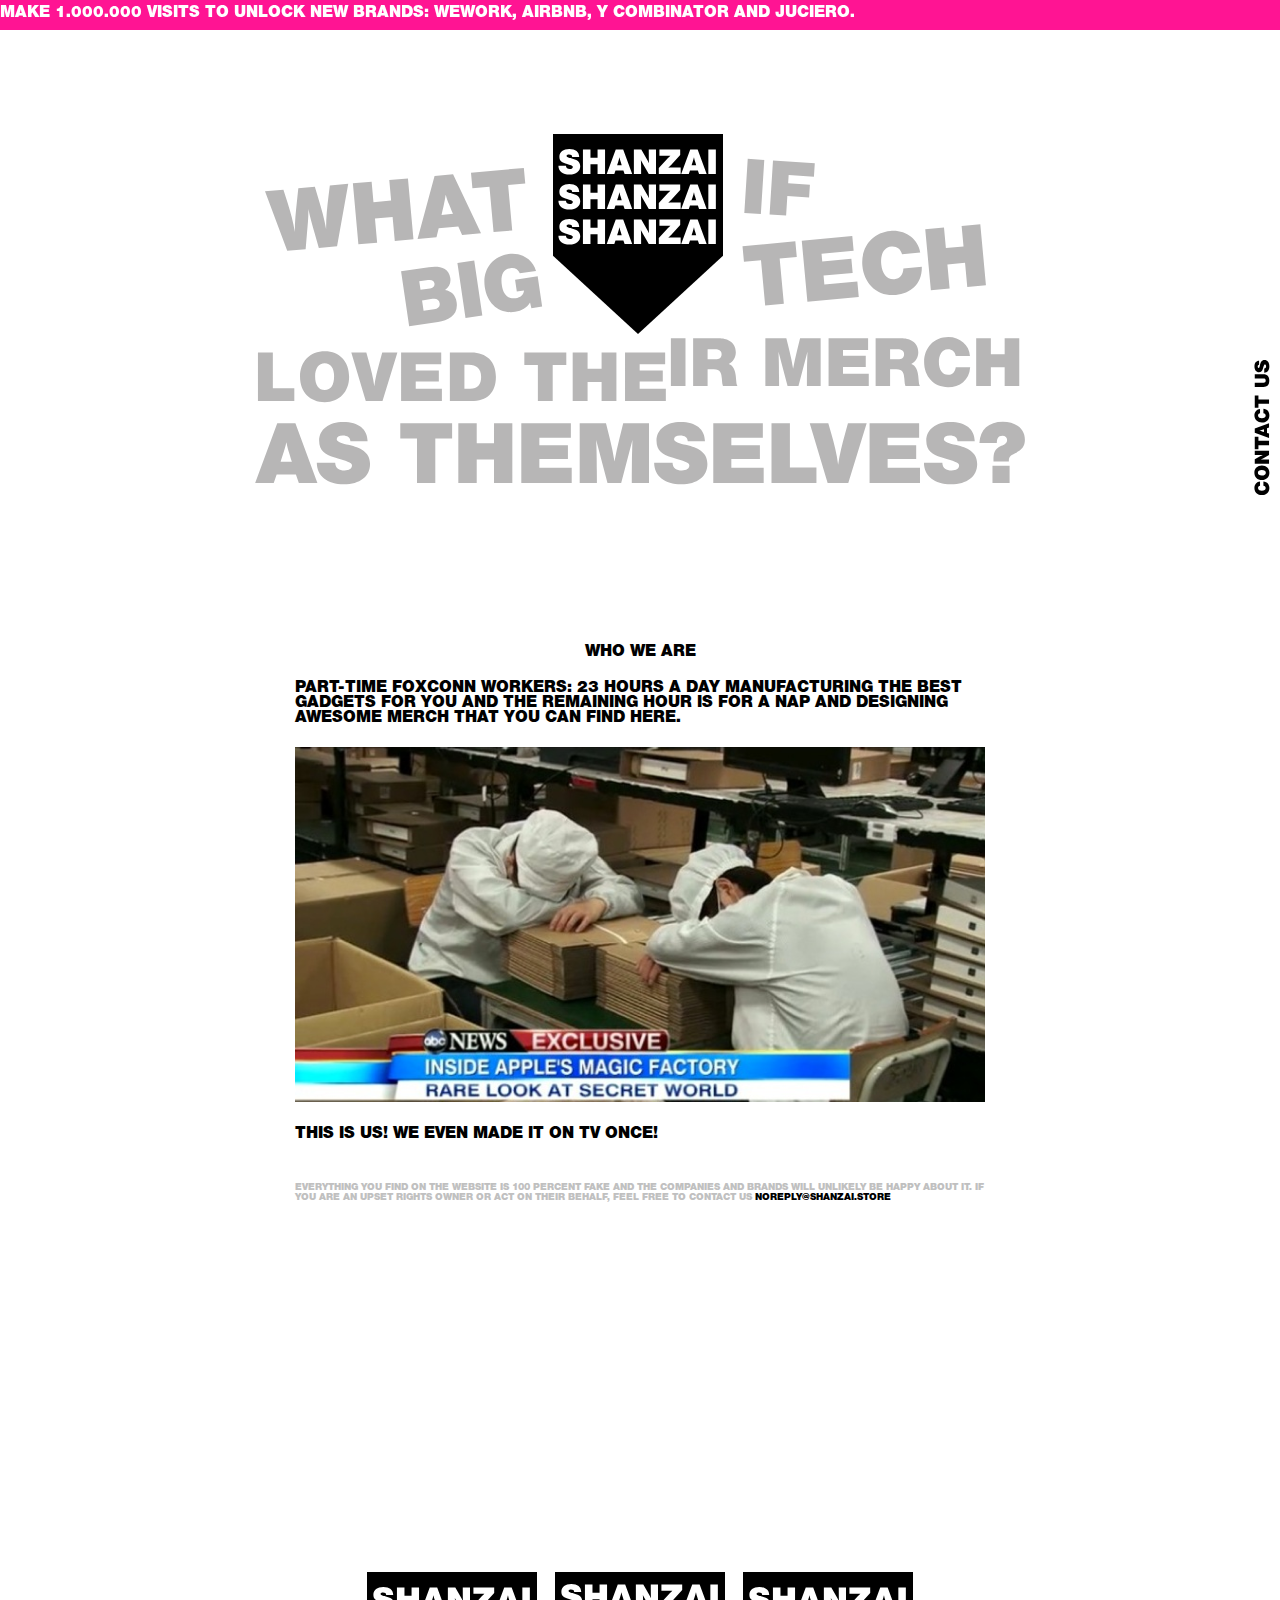
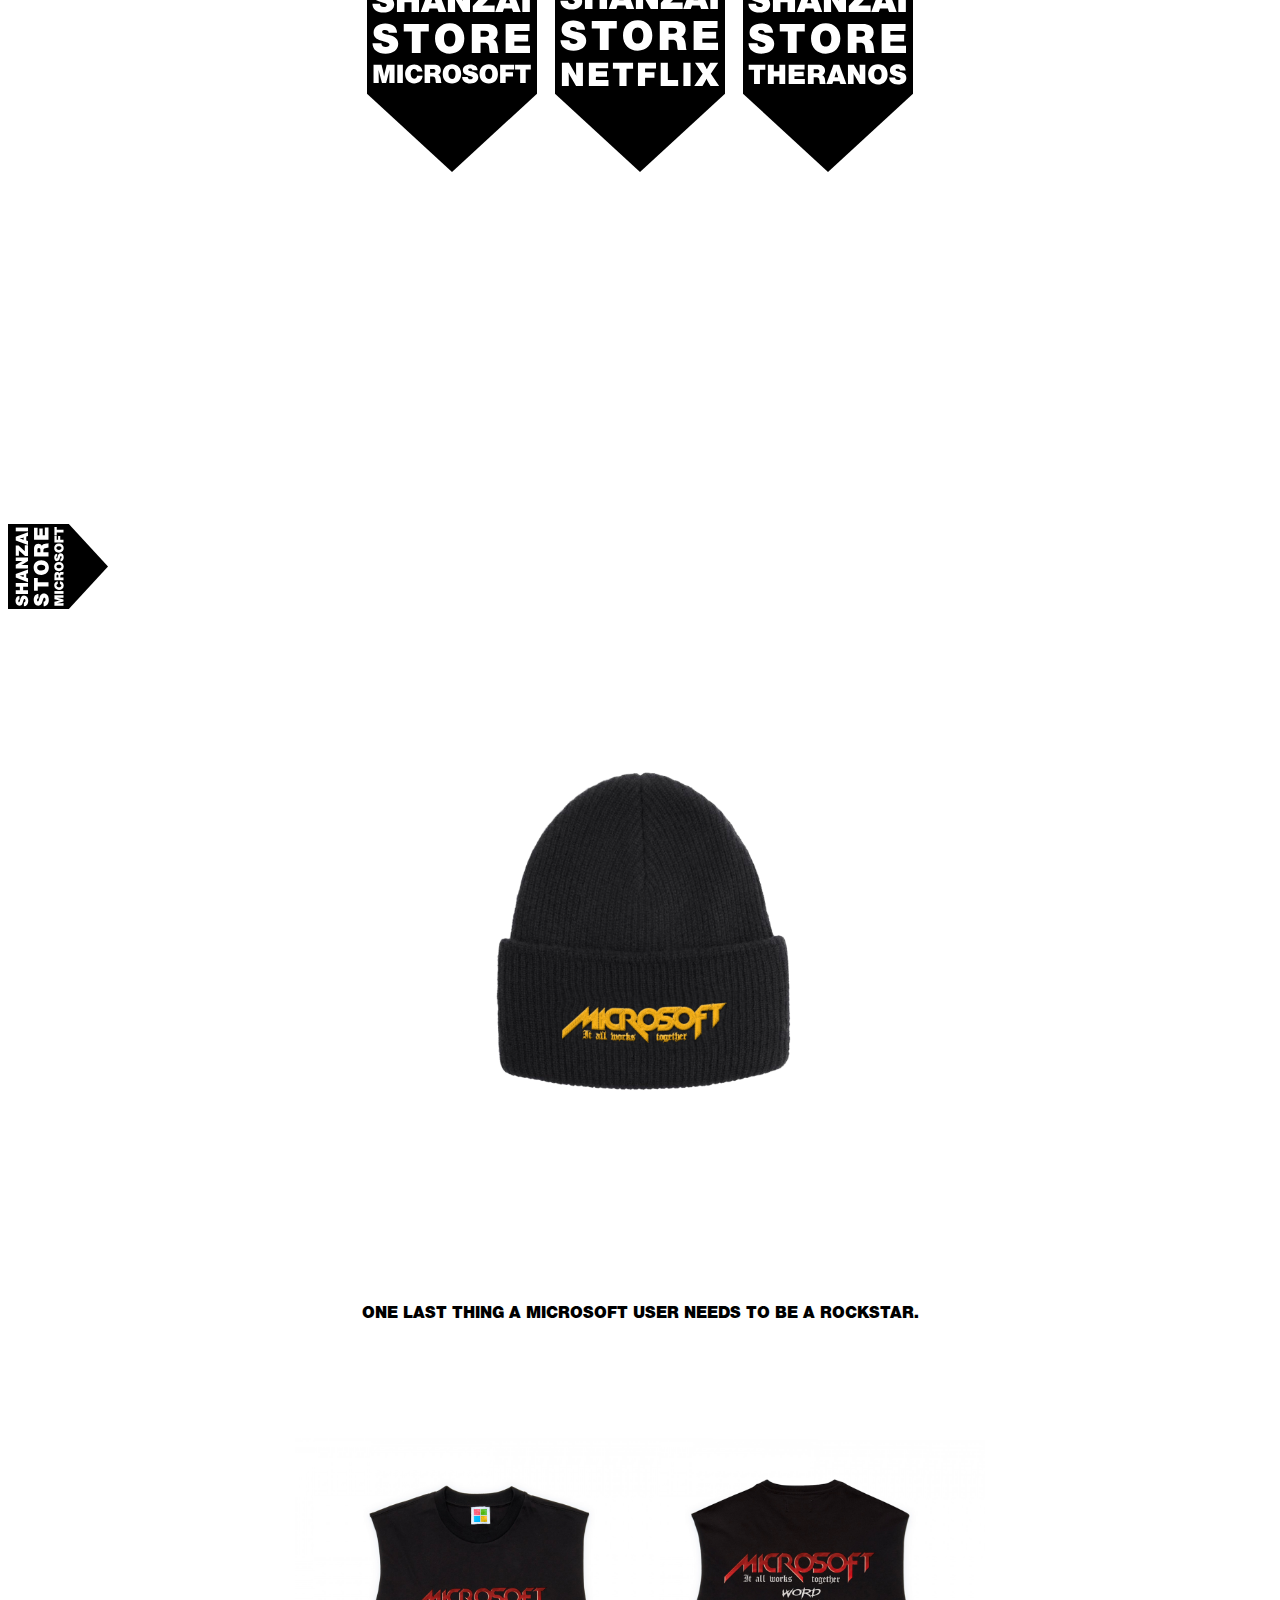
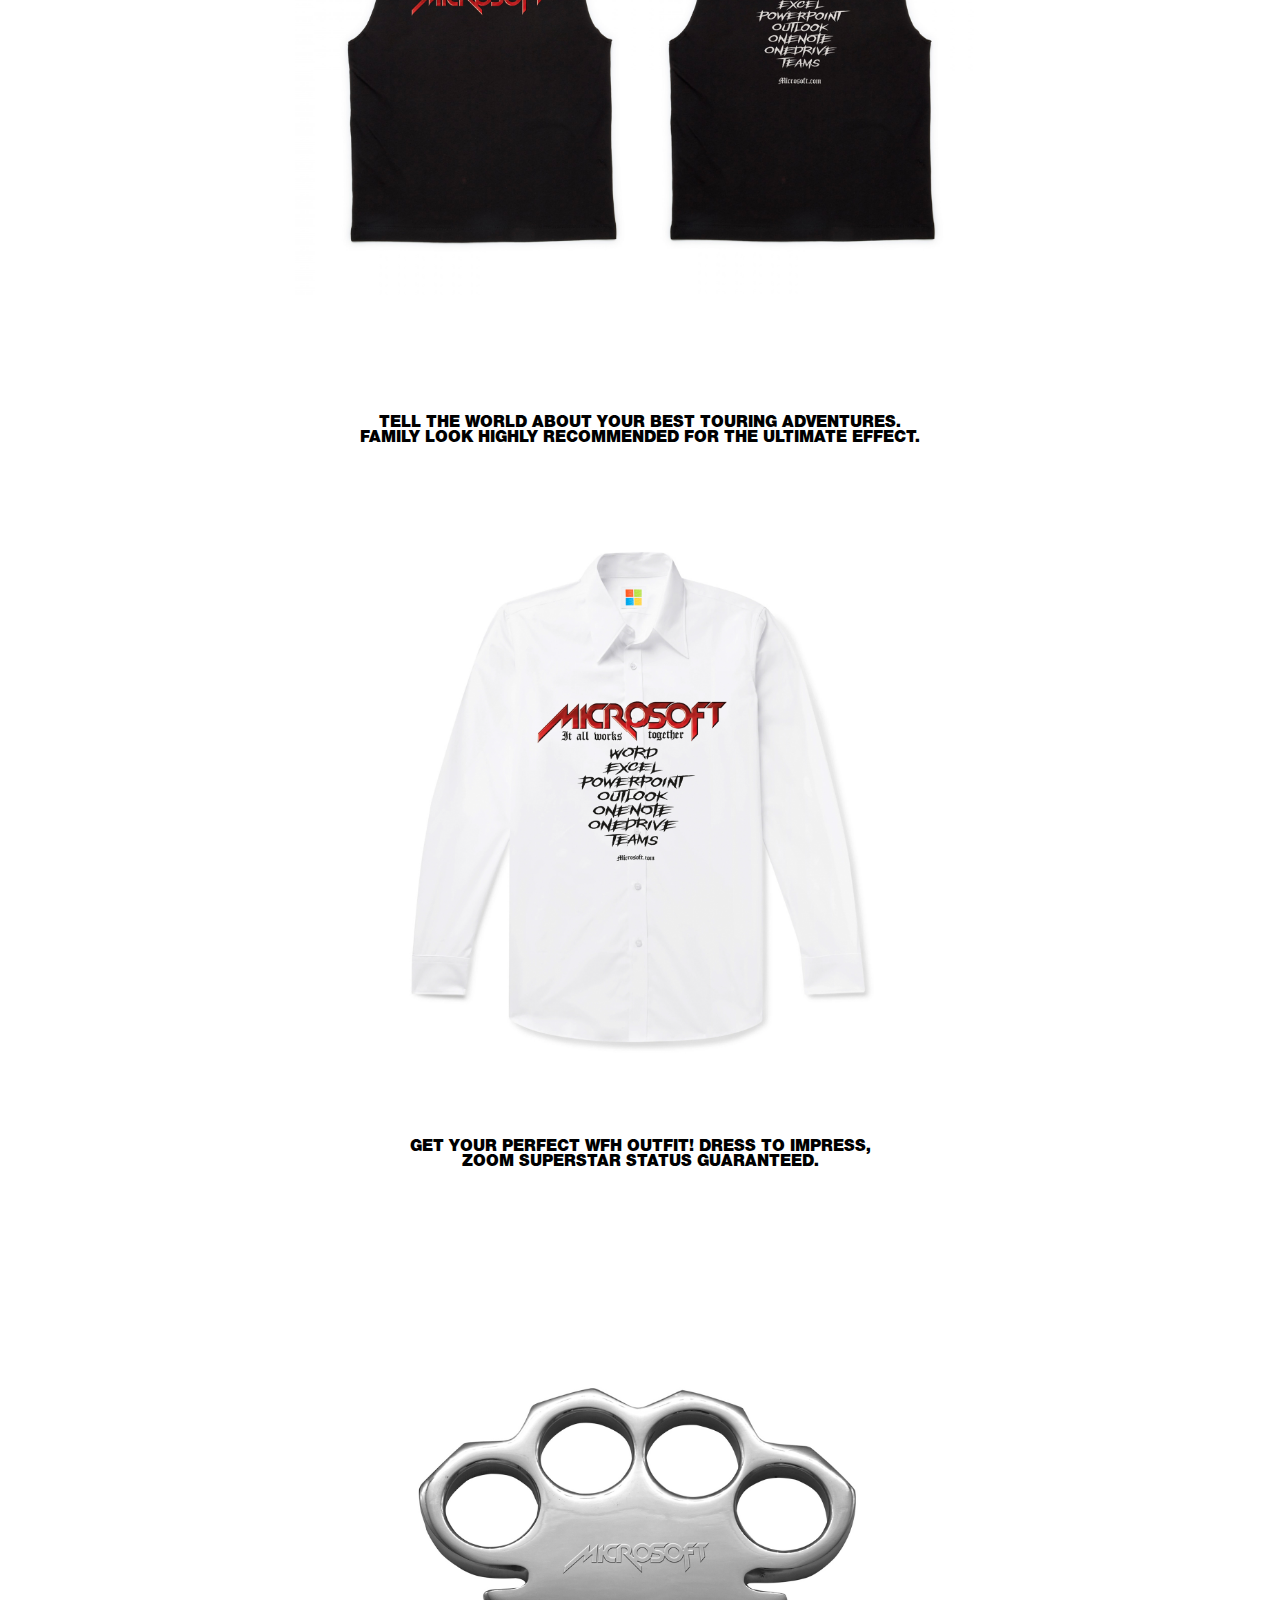
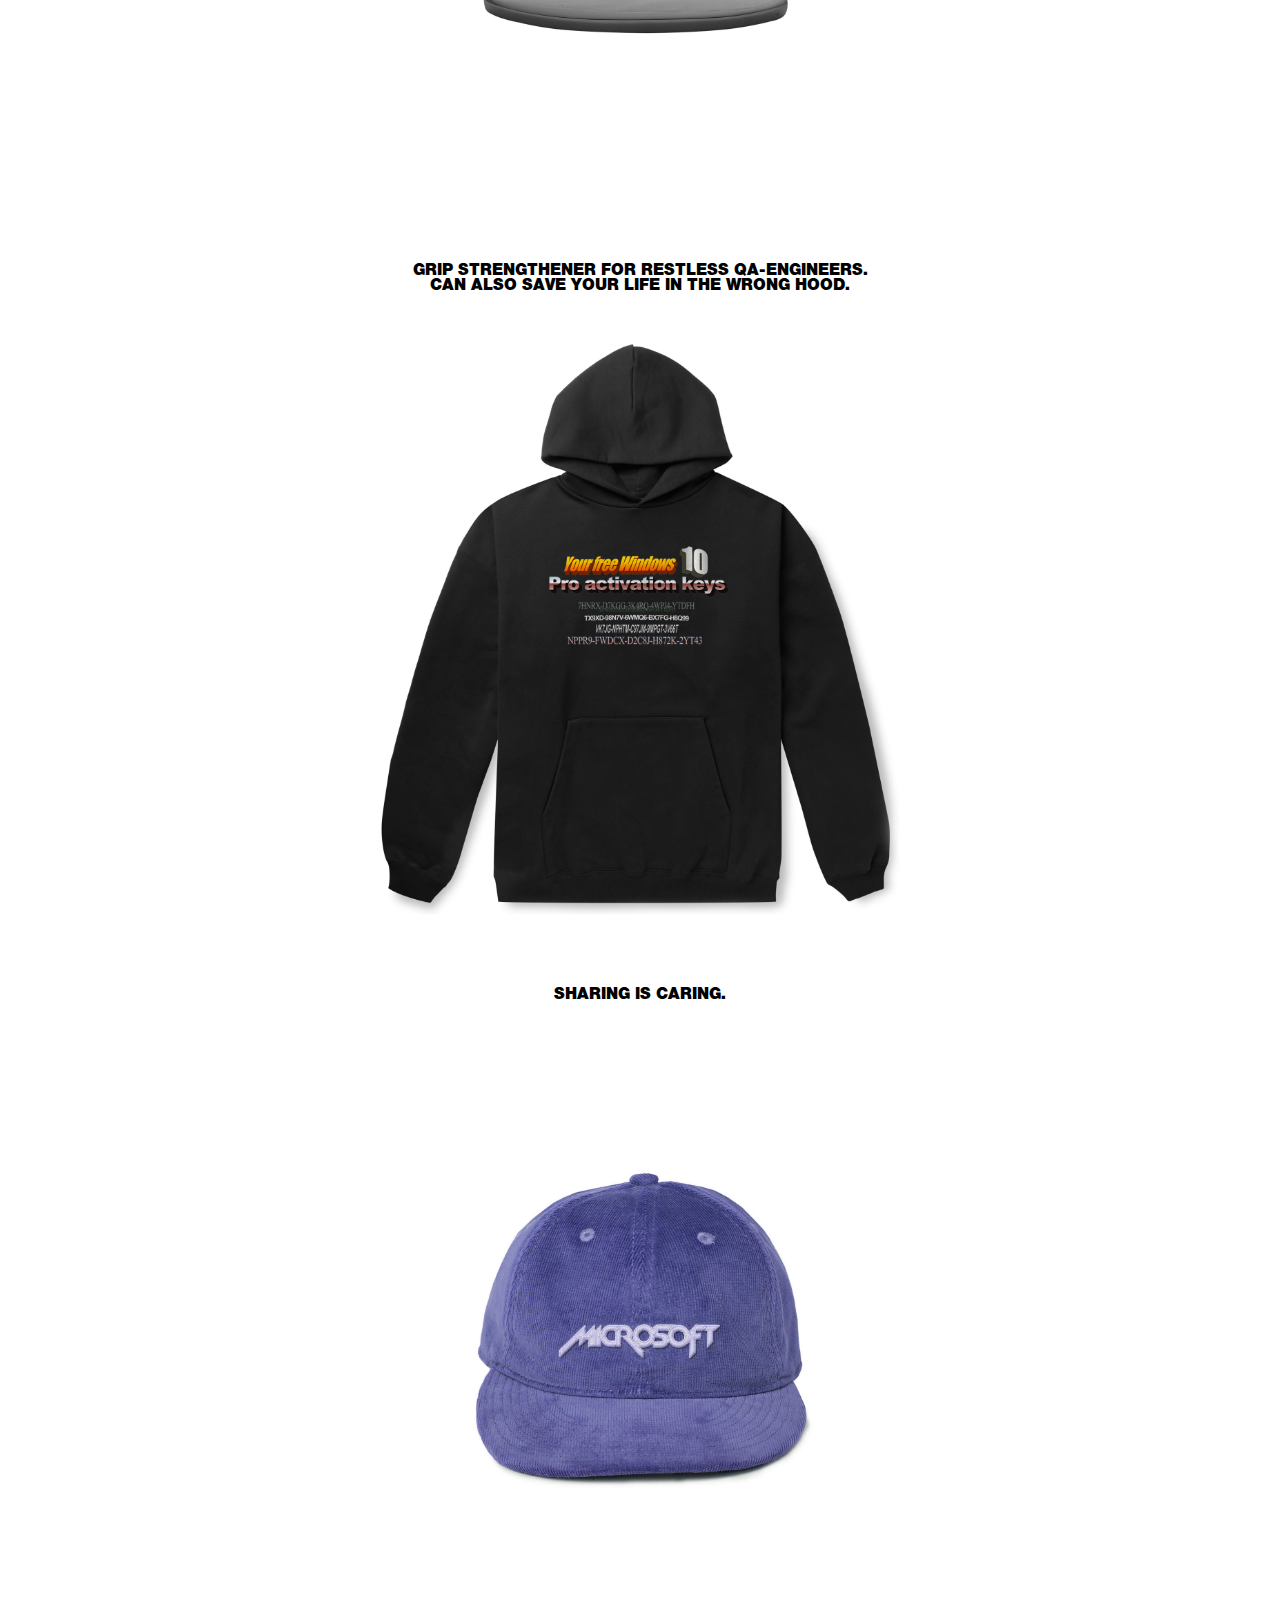
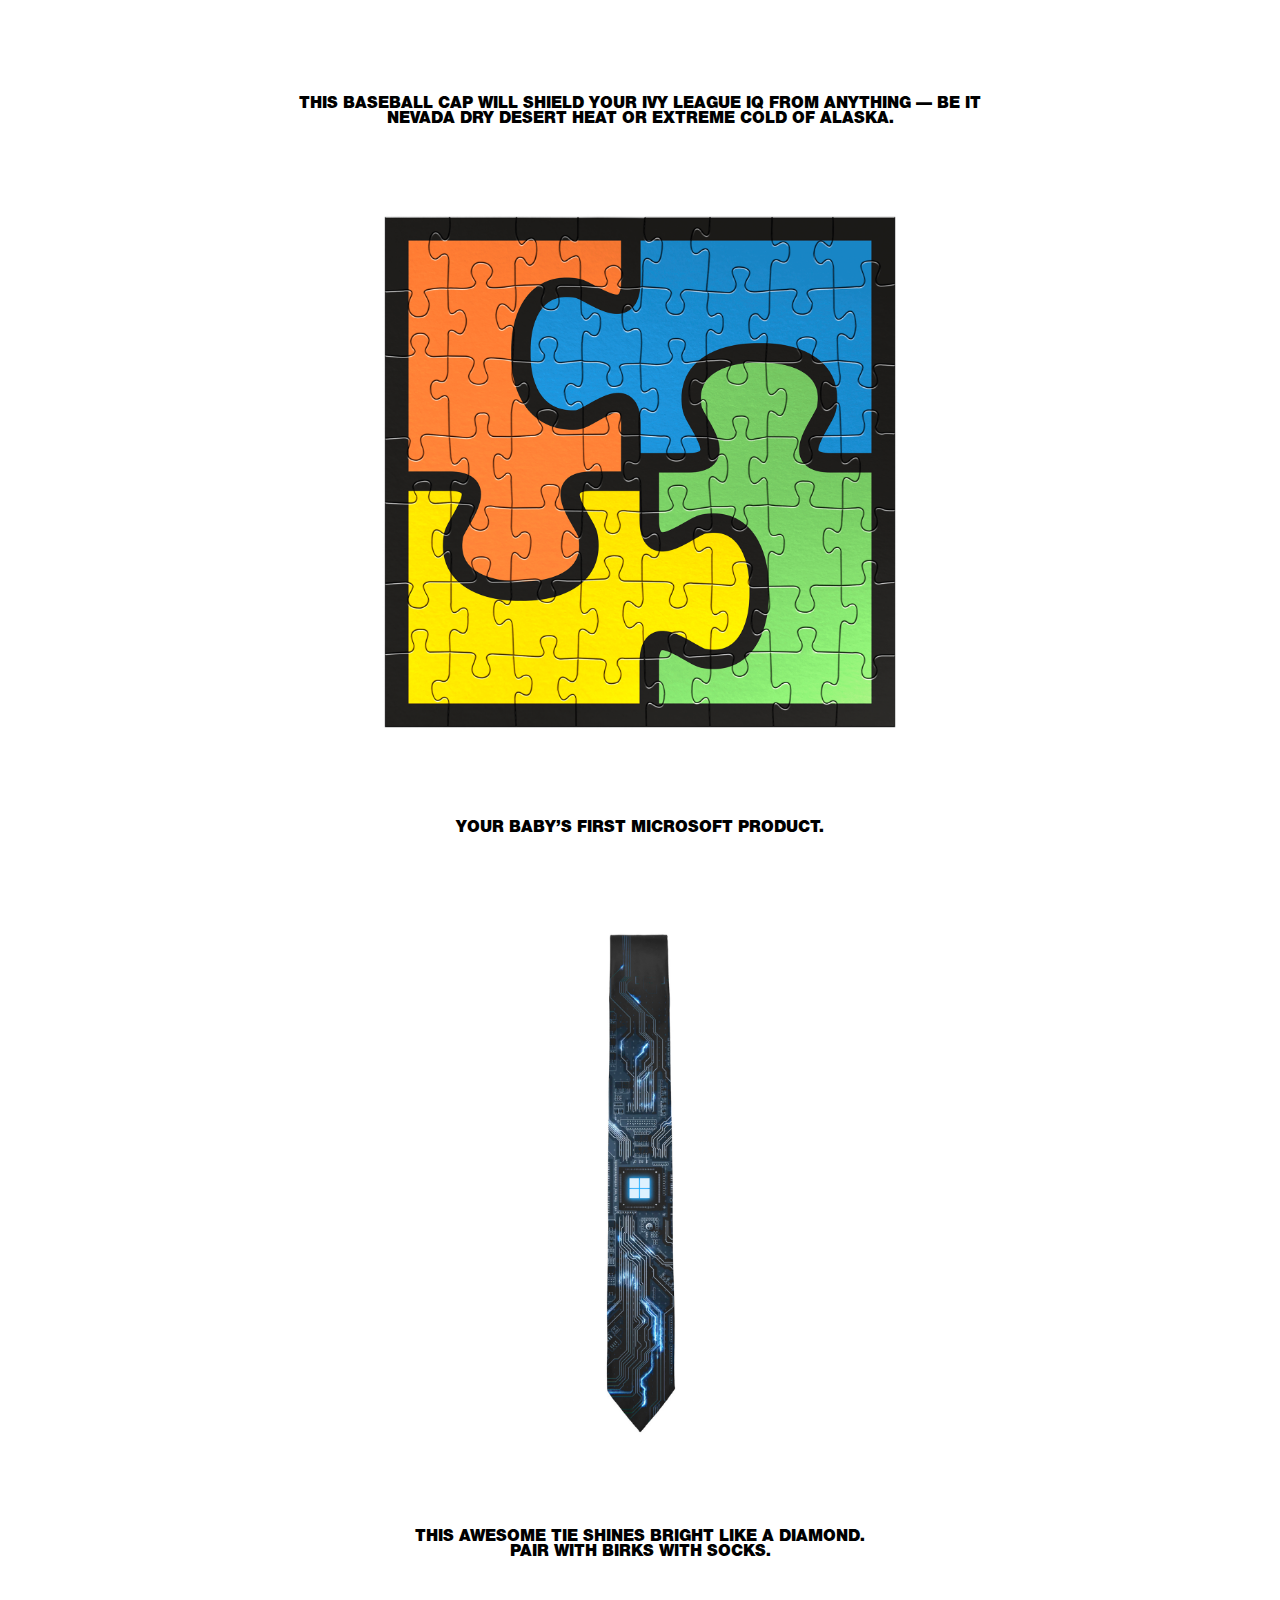
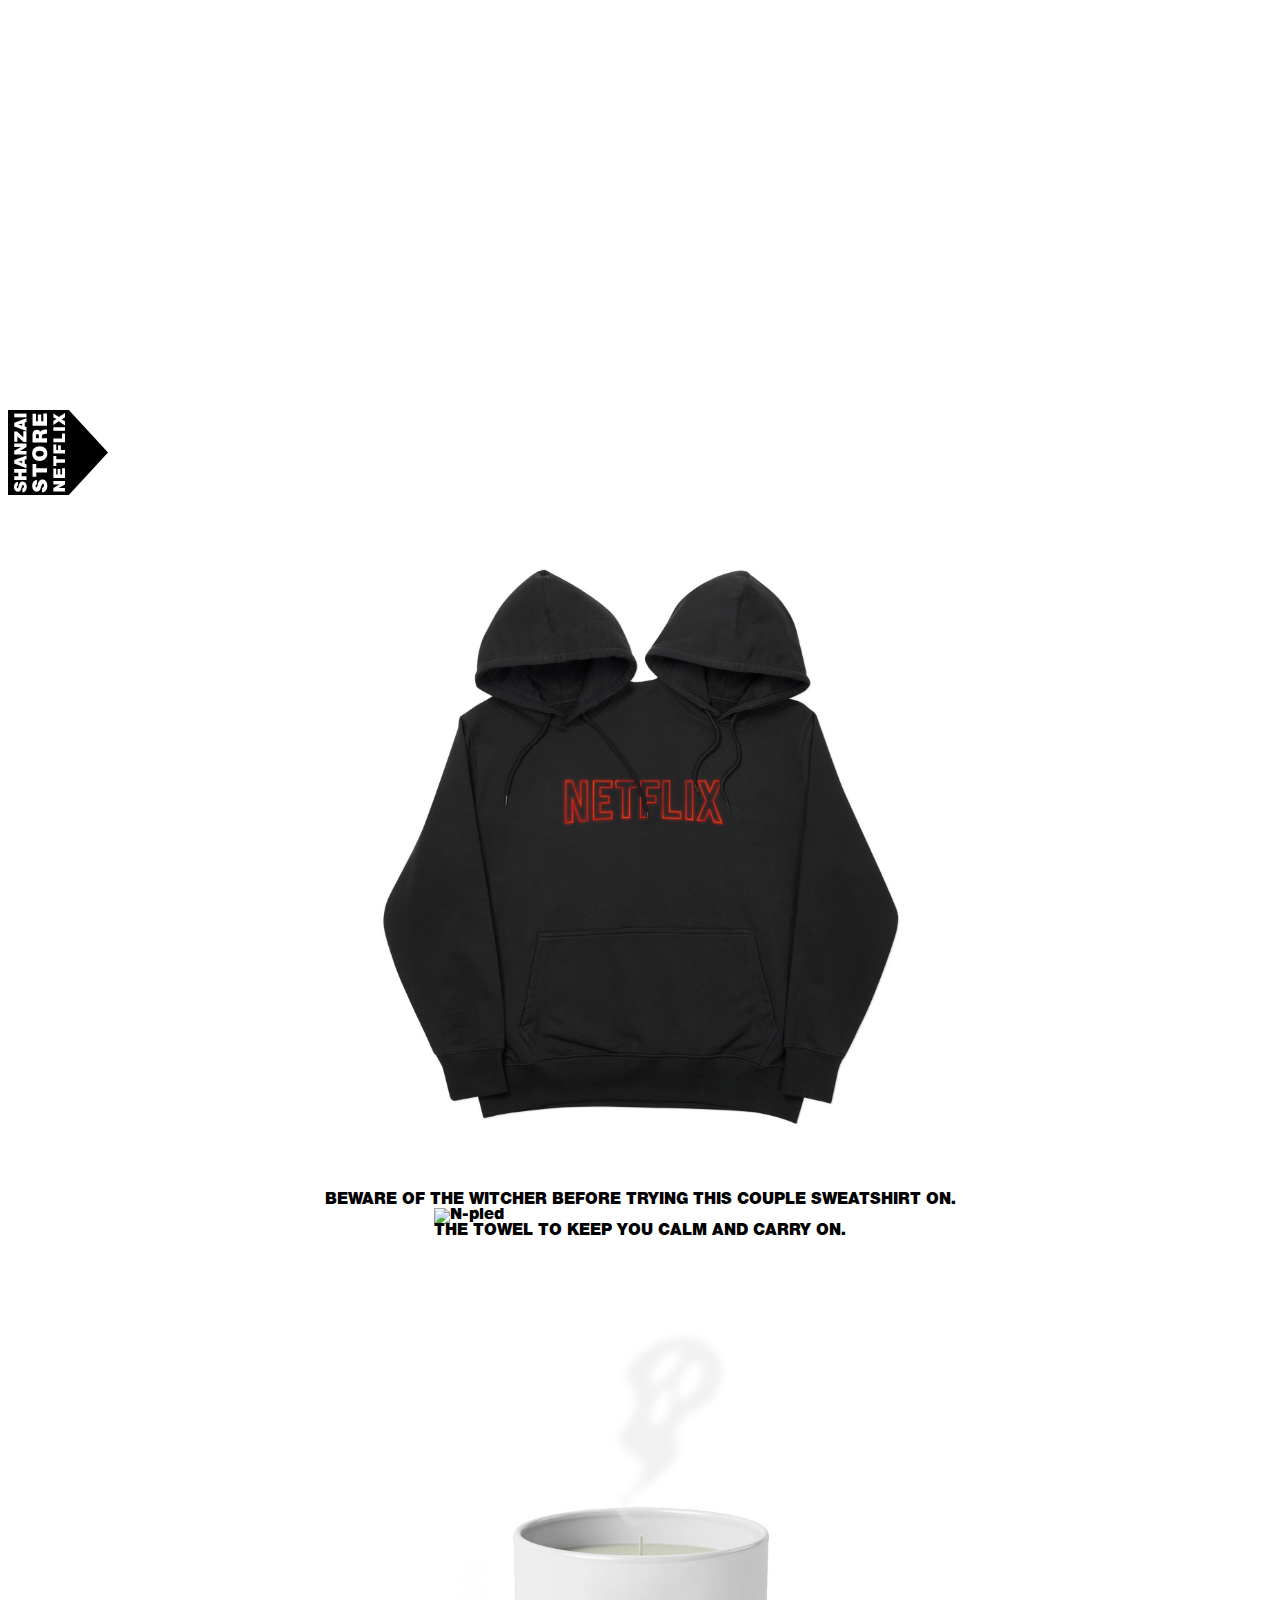
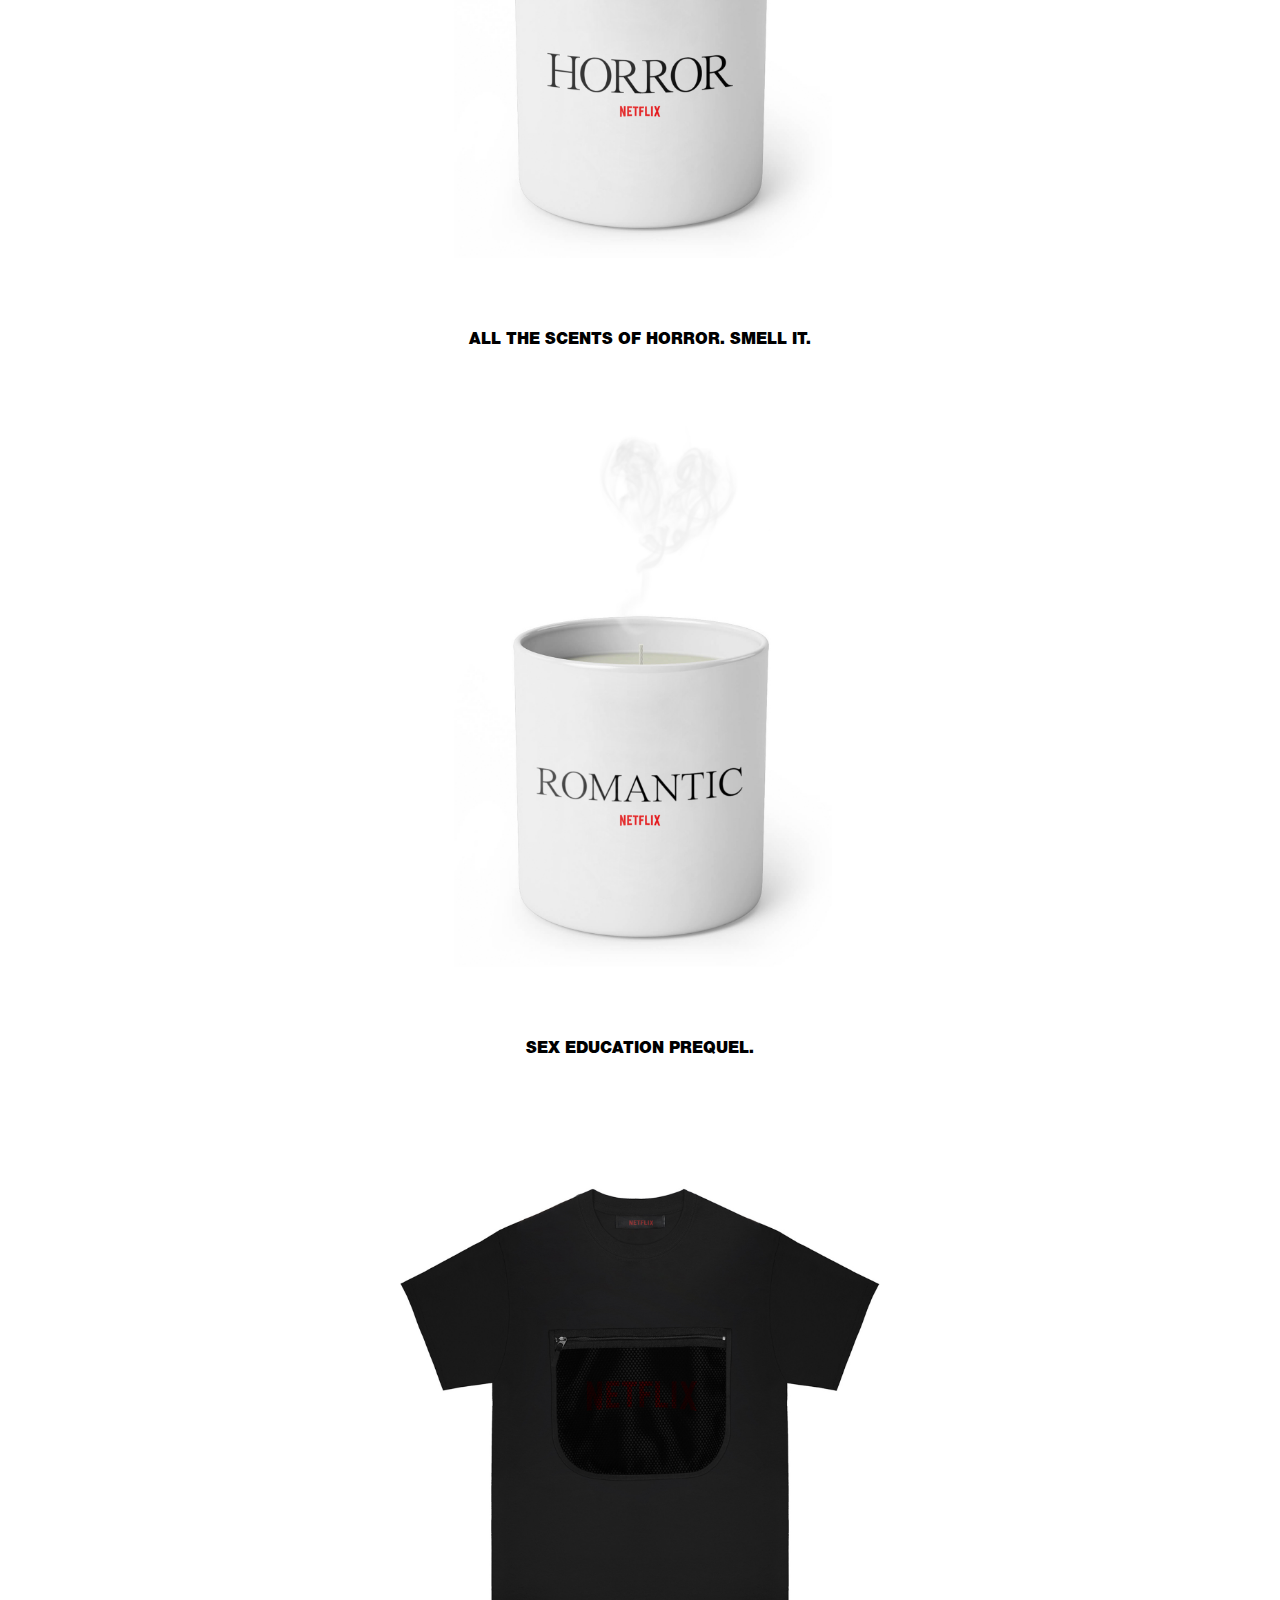
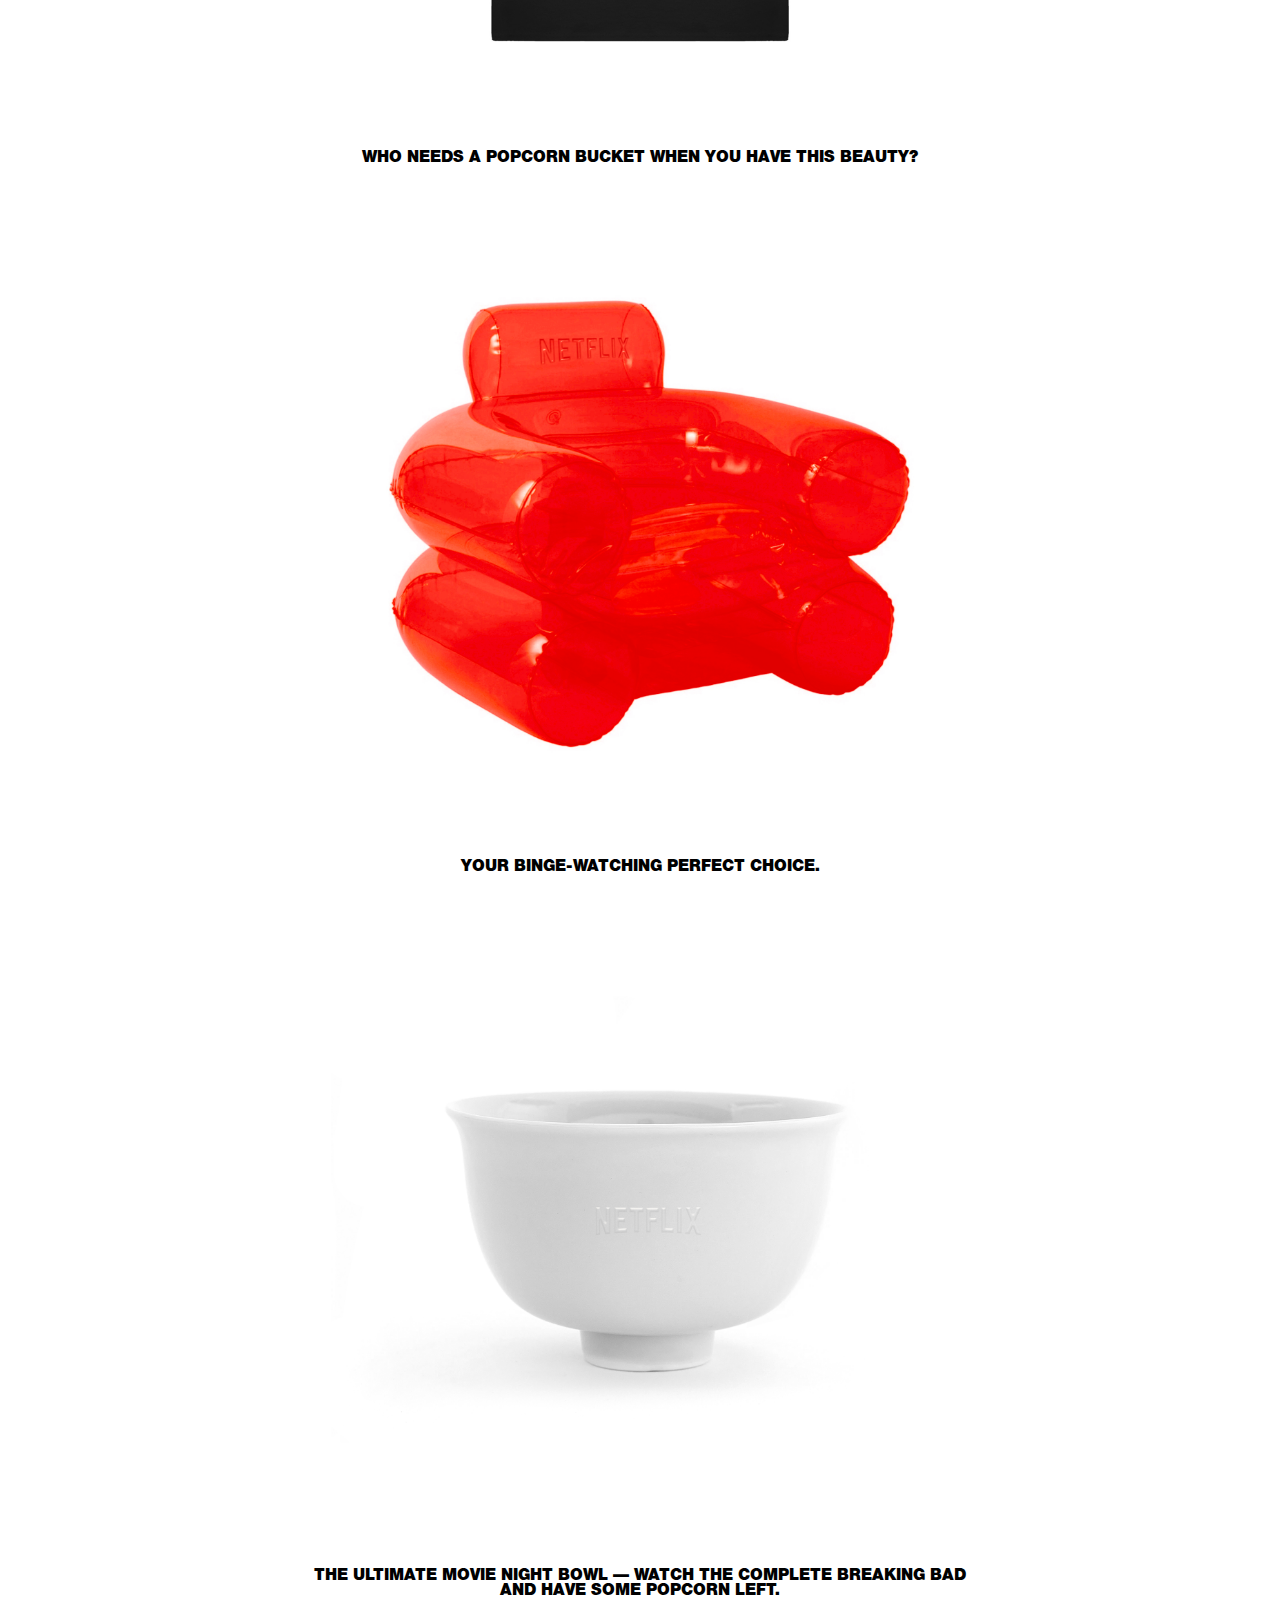
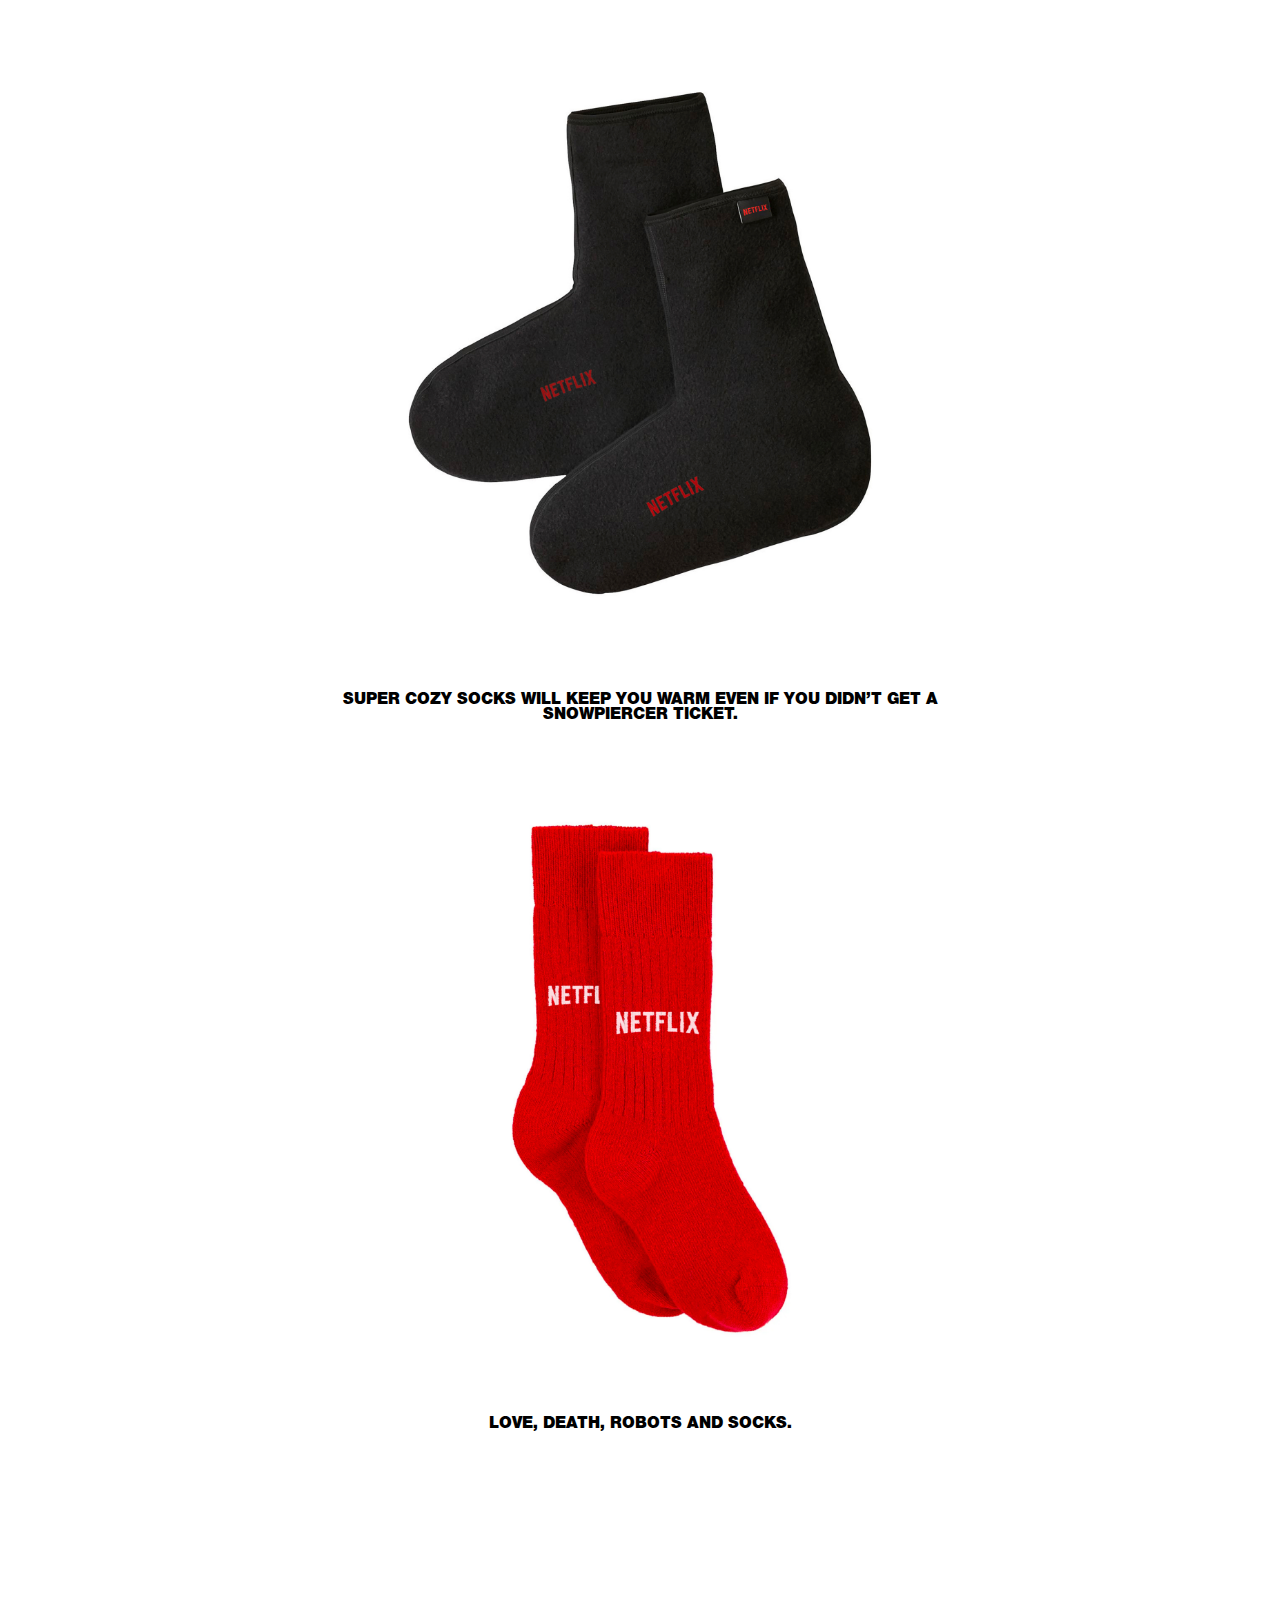
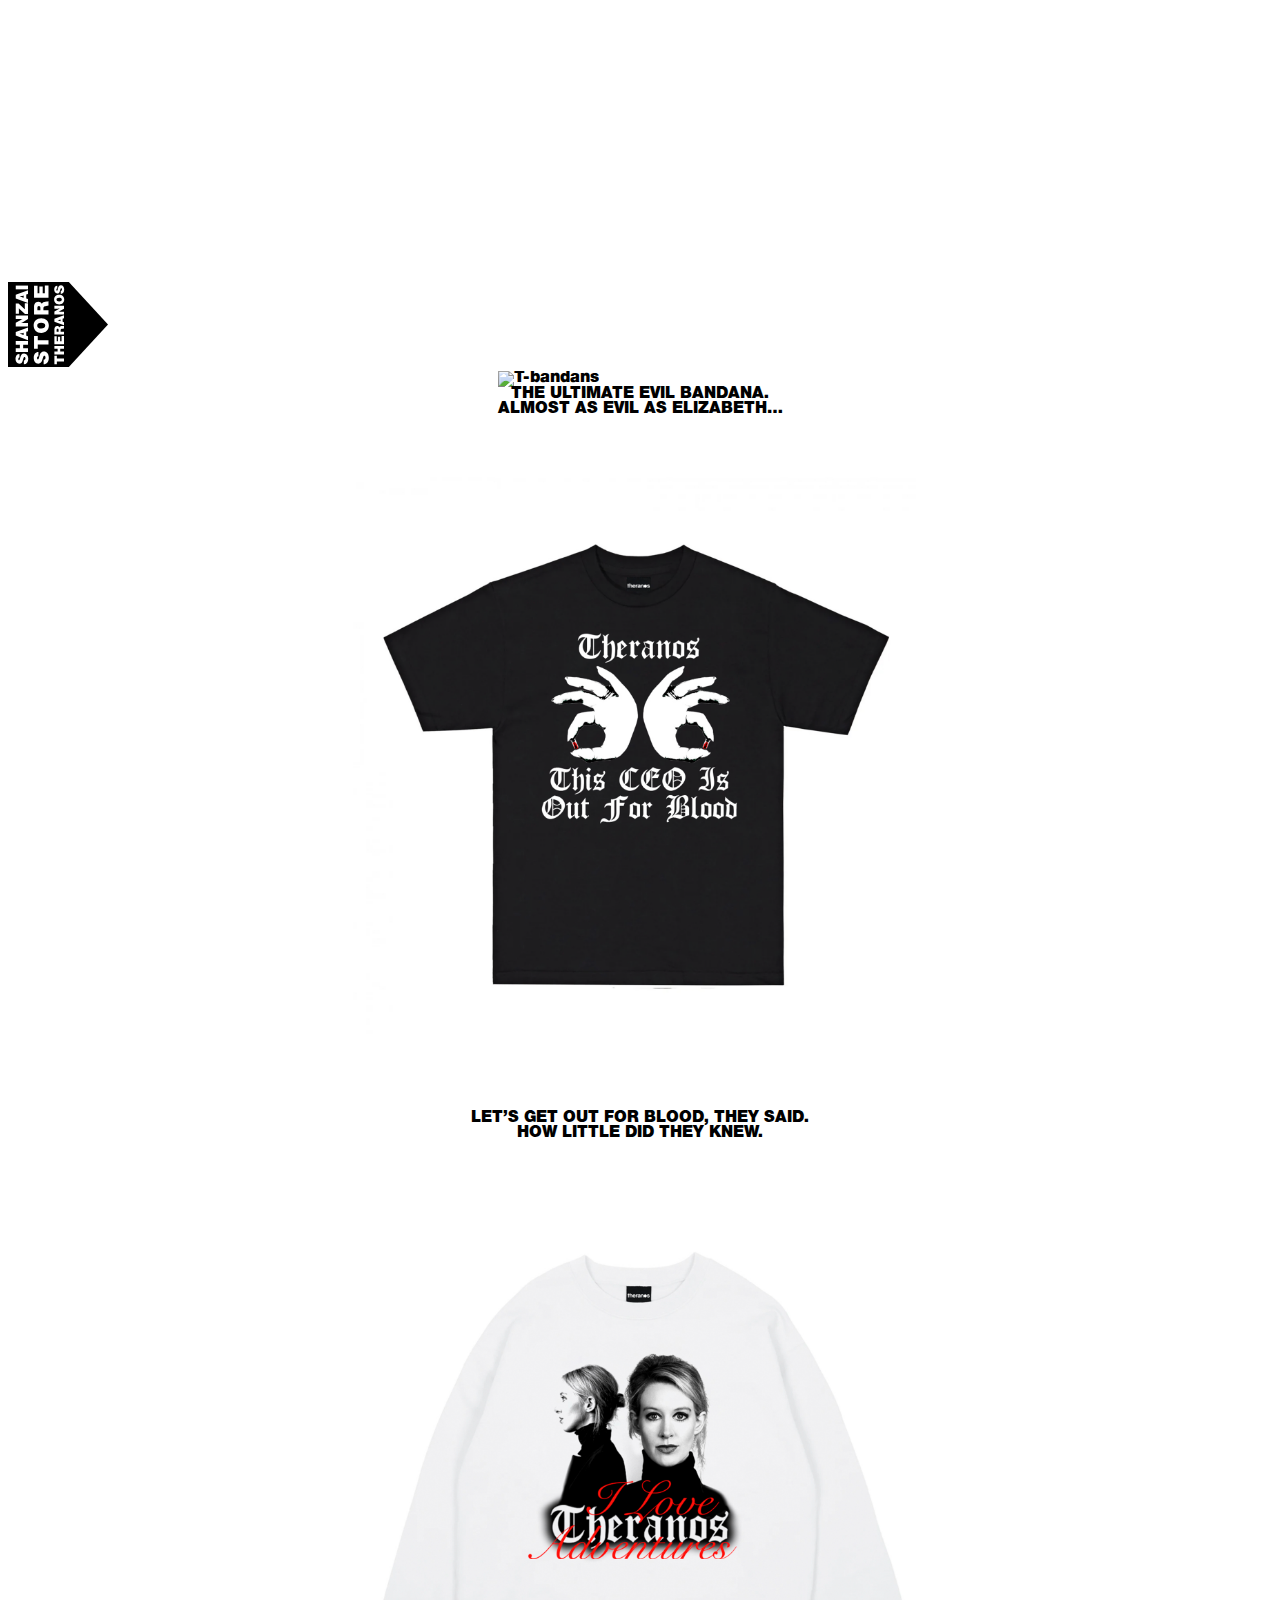
==== commit c85e5b04: "选框" ====
--- a/index.html
+++ b/index.html
@@ -5,10 +5,29 @@
 	<title>SHANZAI</title>
 	<link rel='shortcut icon' type='image/x-icon' href='shanzai.ico'>
 	<link rel="stylesheet" href="shanzai.css">
+	<!-- Global site tag (gtag.js) - Google Analytics -->
+	<script async src="https://www.googletagmanager.com/gtag/js?id=G-QDH09LNFNK"></script>
+	<script>
+  	window.dataLayer = window.dataLayer || [];
+  	function gtag(){dataLayer.push(arguments);}
+  	gtag('js', new Date());
+  	gtag('config', 'G-QDH09LNFNK');
+	</script>
+	<!-- Google Tag Manager -->
+	<script>(function(w,d,s,l,i){w[l]=w[l]||[];w[l].push({'gtm.start':
+	new Date().getTime(),event:'gtm.js'});var f=d.getElementsByTagName(s)[0],
+	j=d.createElement(s),dl=l!='dataLayer'?'&l='+l:'';j.async=true;j.src=
+	'https://www.googletagmanager.com/gtm.js?id='+i+dl;f.parentNode.insertBefore(j,f);
+	})(window,document,'script','dataLayer','GTM-N42SPBK');</script>
+	<!-- End Google Tag Manager -->
 </head>
 <body>
+	<!-- Google Tag Manager (noscript) -->
+	<noscript><iframe src="https://www.googletagmanager.com/ns.html?id=GTM-N42SPBK"
+	height="0" width="0" style="display:none;visibility:hidden"></iframe></noscript>
+	<!-- End Google Tag Manager (noscript) -->
 <div class="火">
-	<span>MICROSOFT RELEASE DATE - DECEMBER 17, 2020 NETFLIX RELEASE DATE - DECEMBER 24, 2020 THERANOS RELEASE DATE - DECEMBER 31, 2020</span>
+	<span>MAKE 1.000.000 VISITS TO UNLOCK NEW BRANDS: WEWORK, AIRBNB, Y COMBINATOR AND JUCIERO.</span>
 </div>
 
 <div class="水">
@@ -381,7 +400,7 @@
 
 setTimeout(_ => {
   popup.style.display = 'flex'
-}, 43210)
+}, 60000)
 </script>
 
 <!--*// @>--,---'---- //*-->
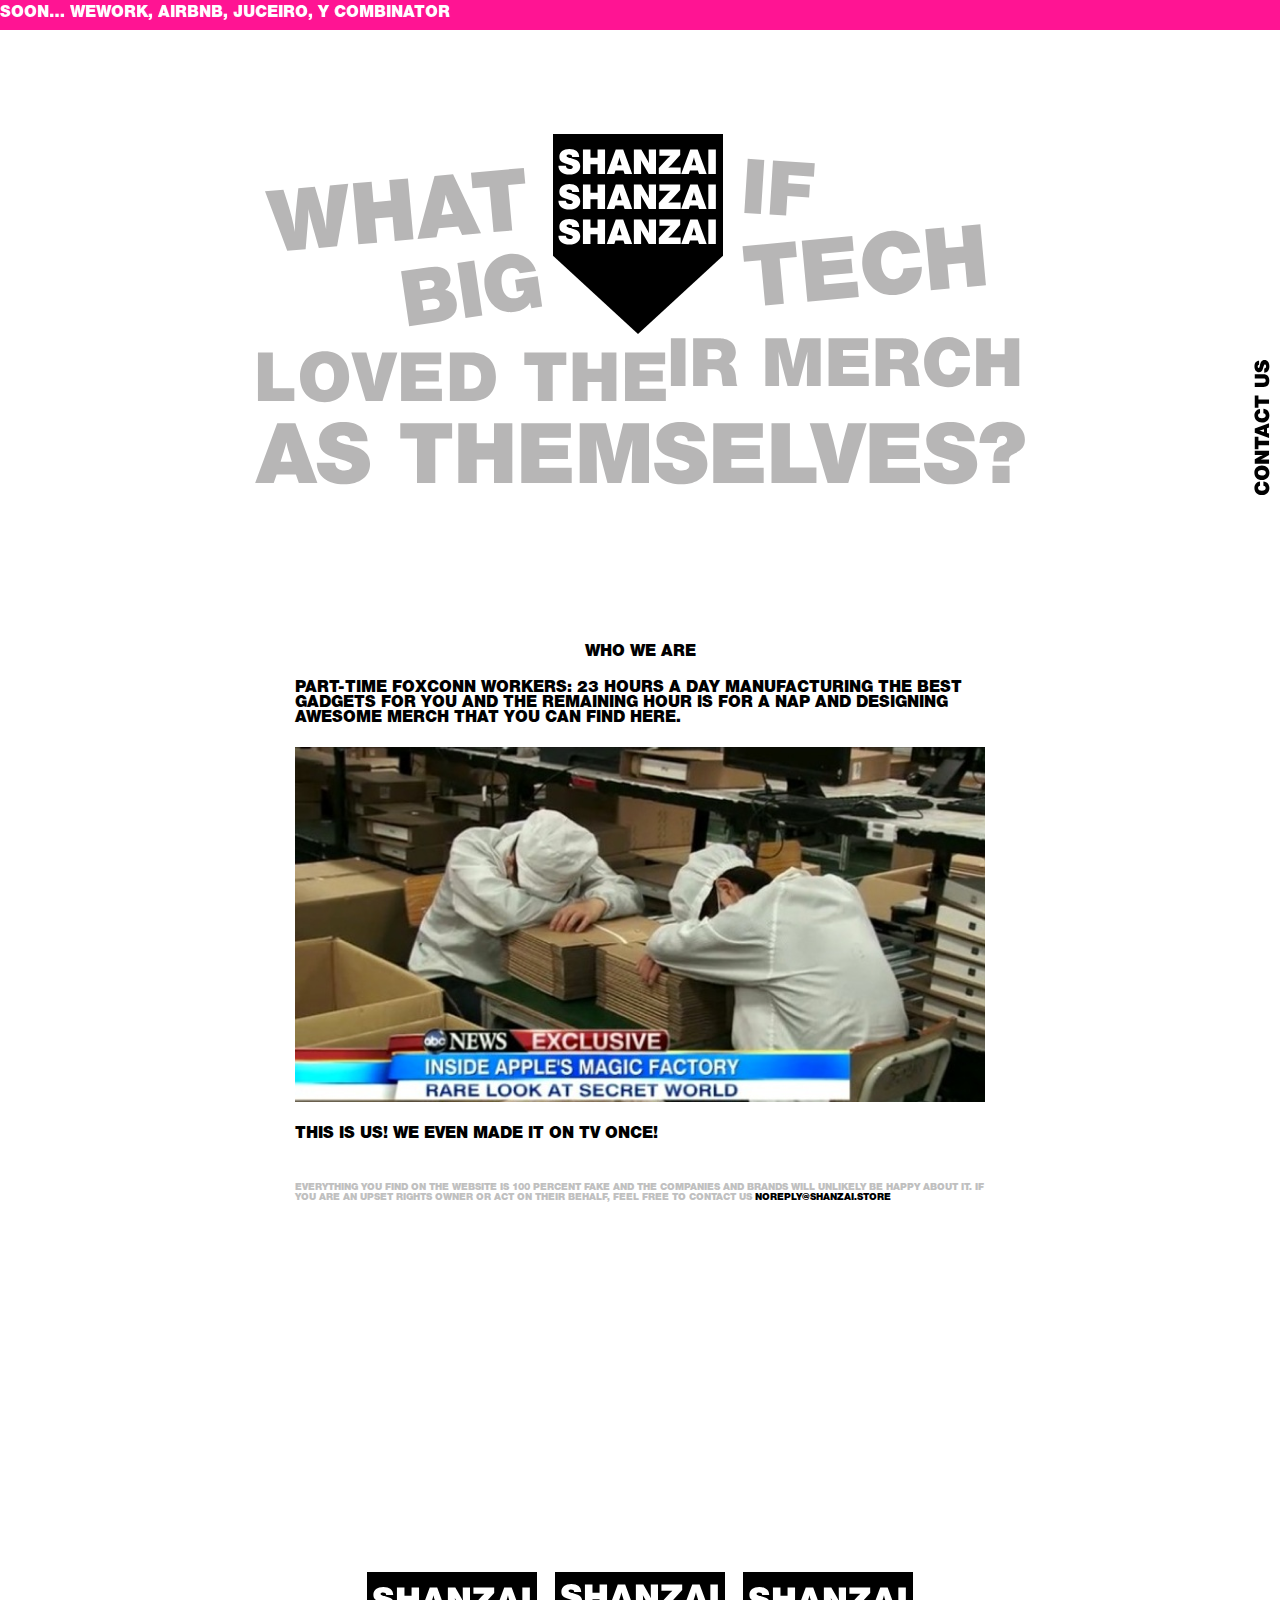
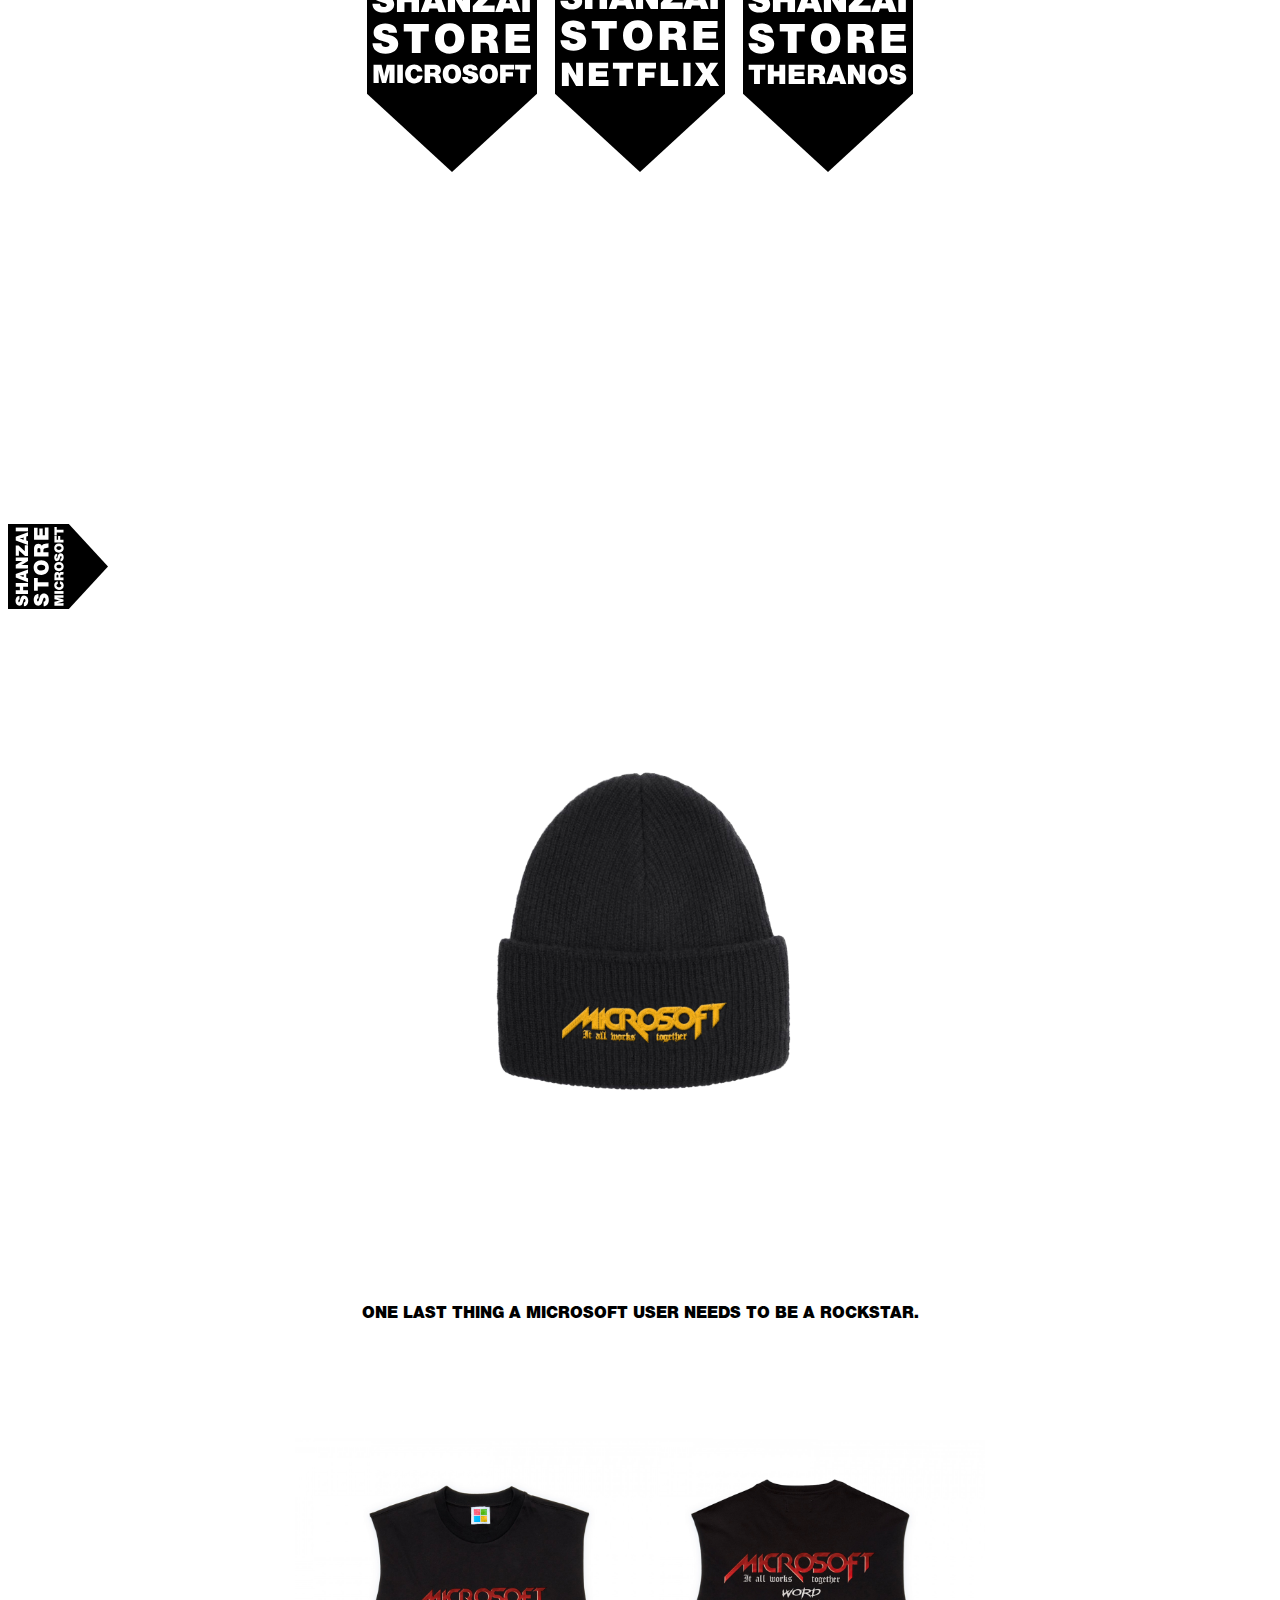
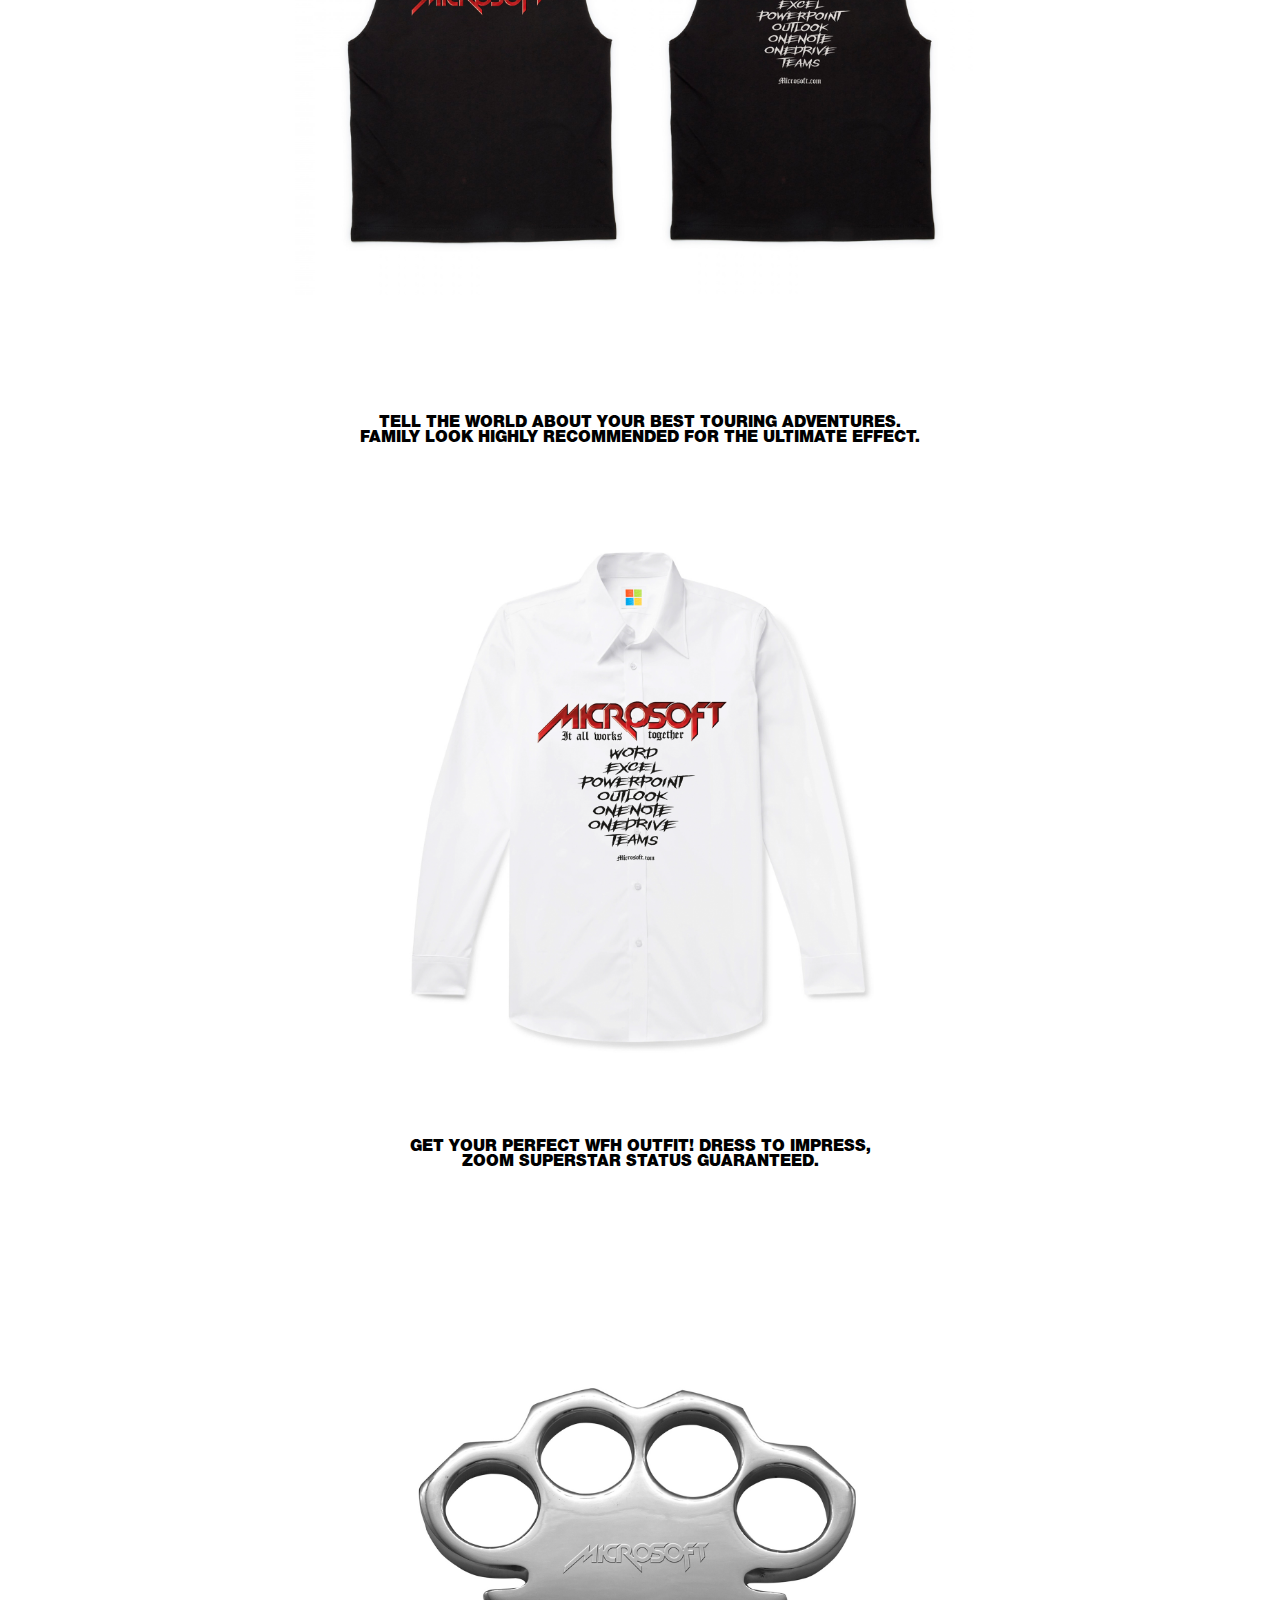
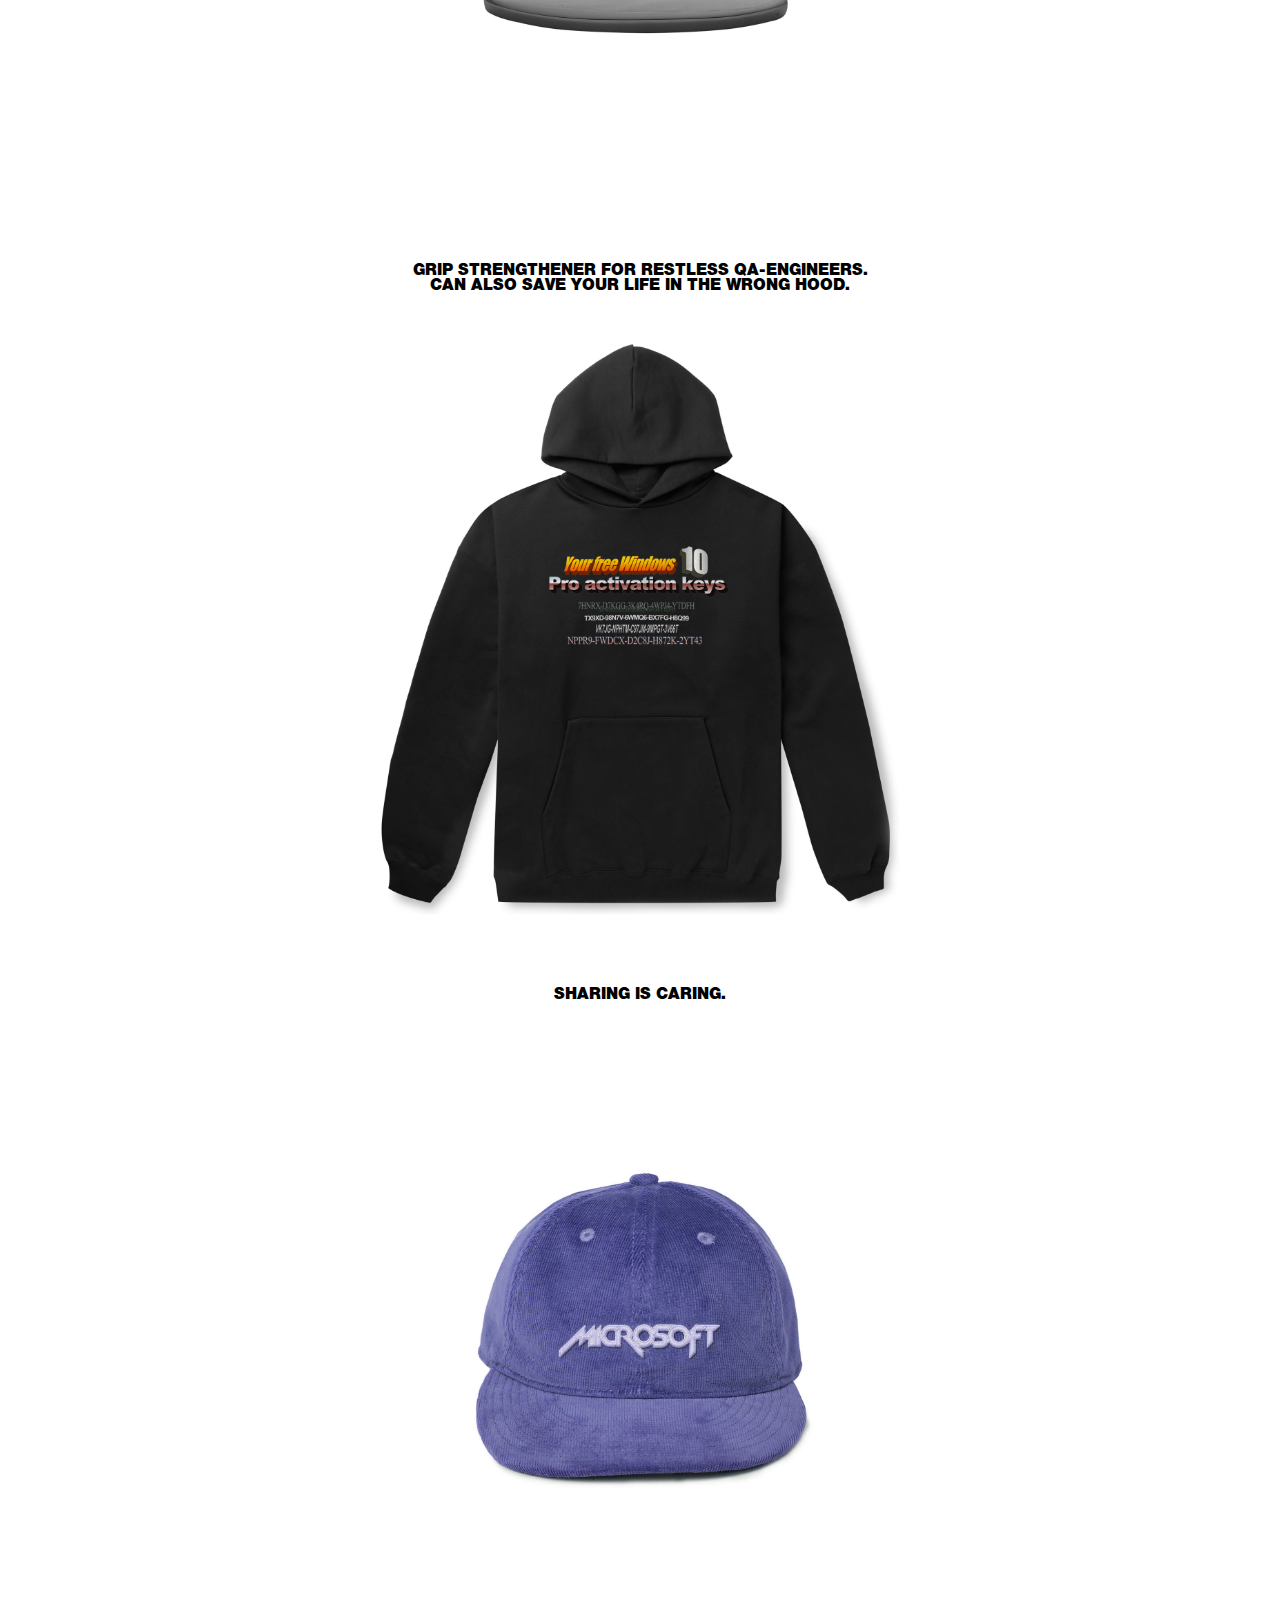
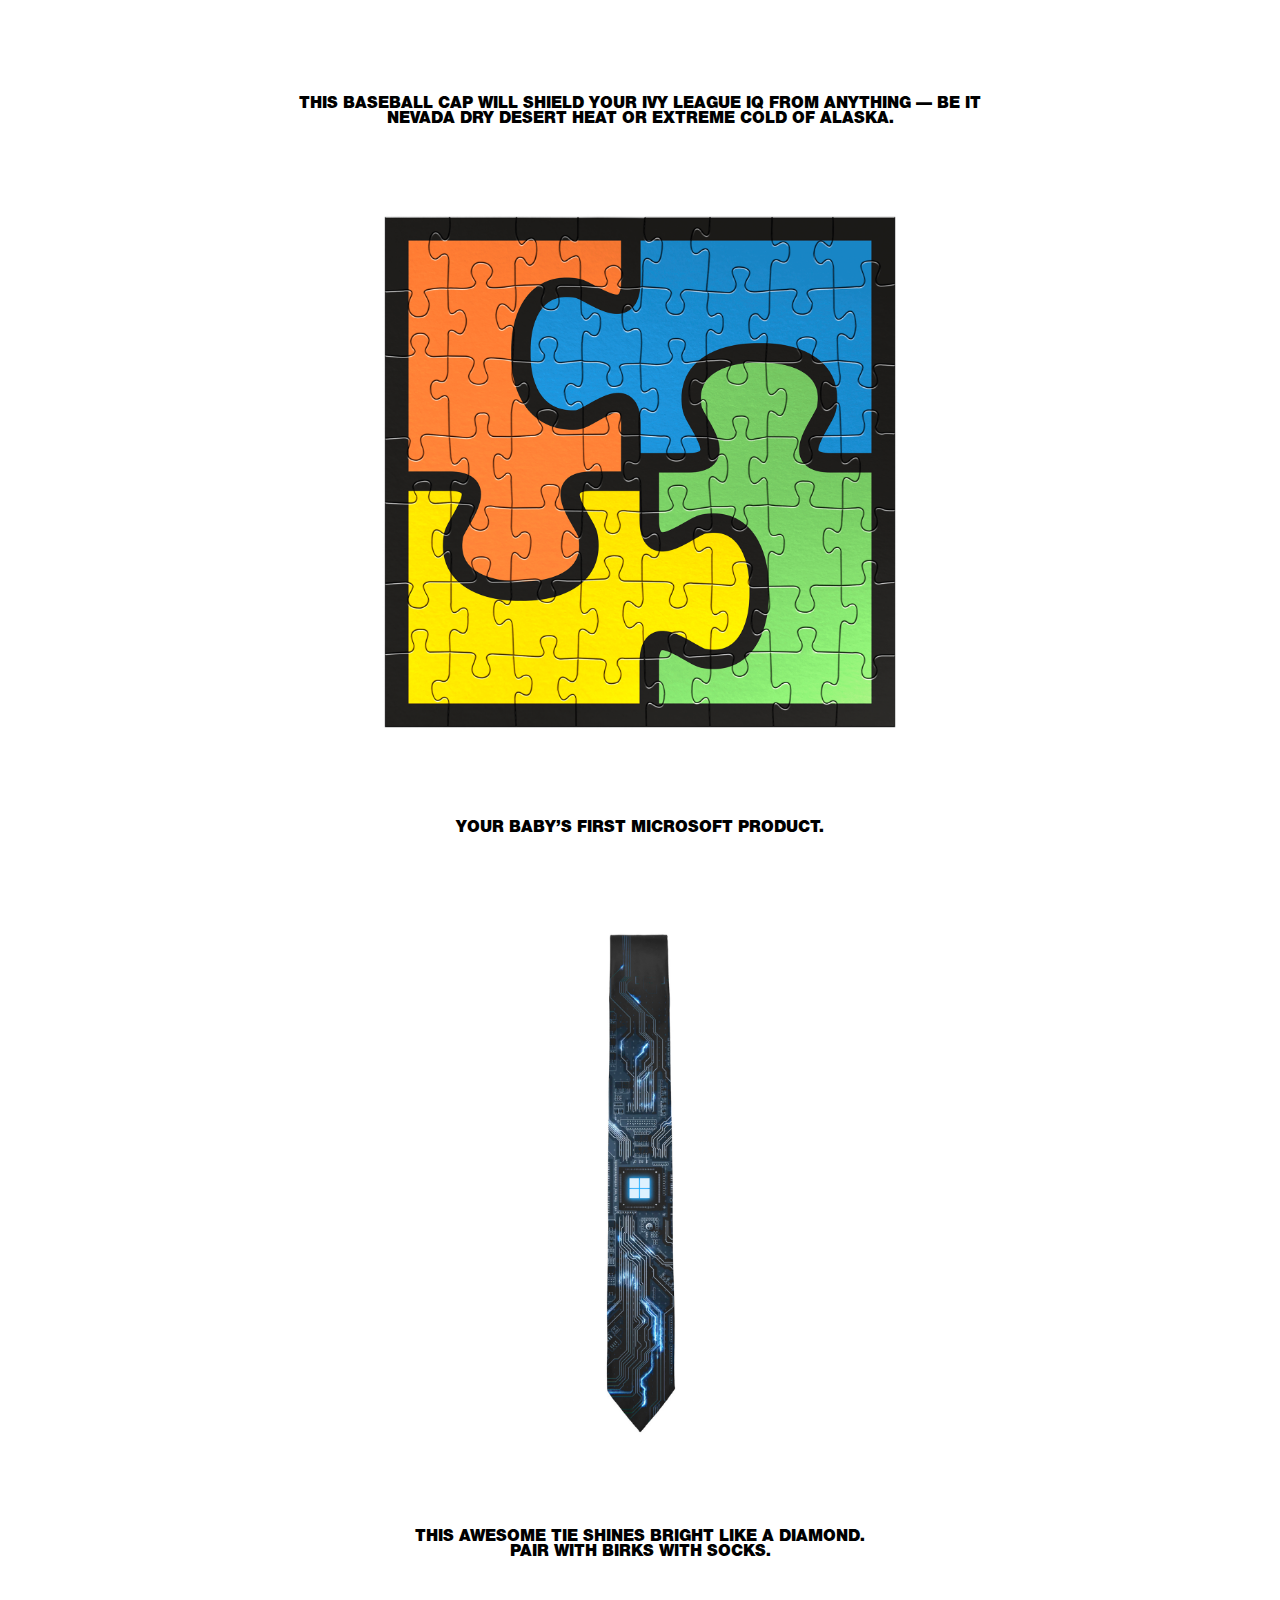
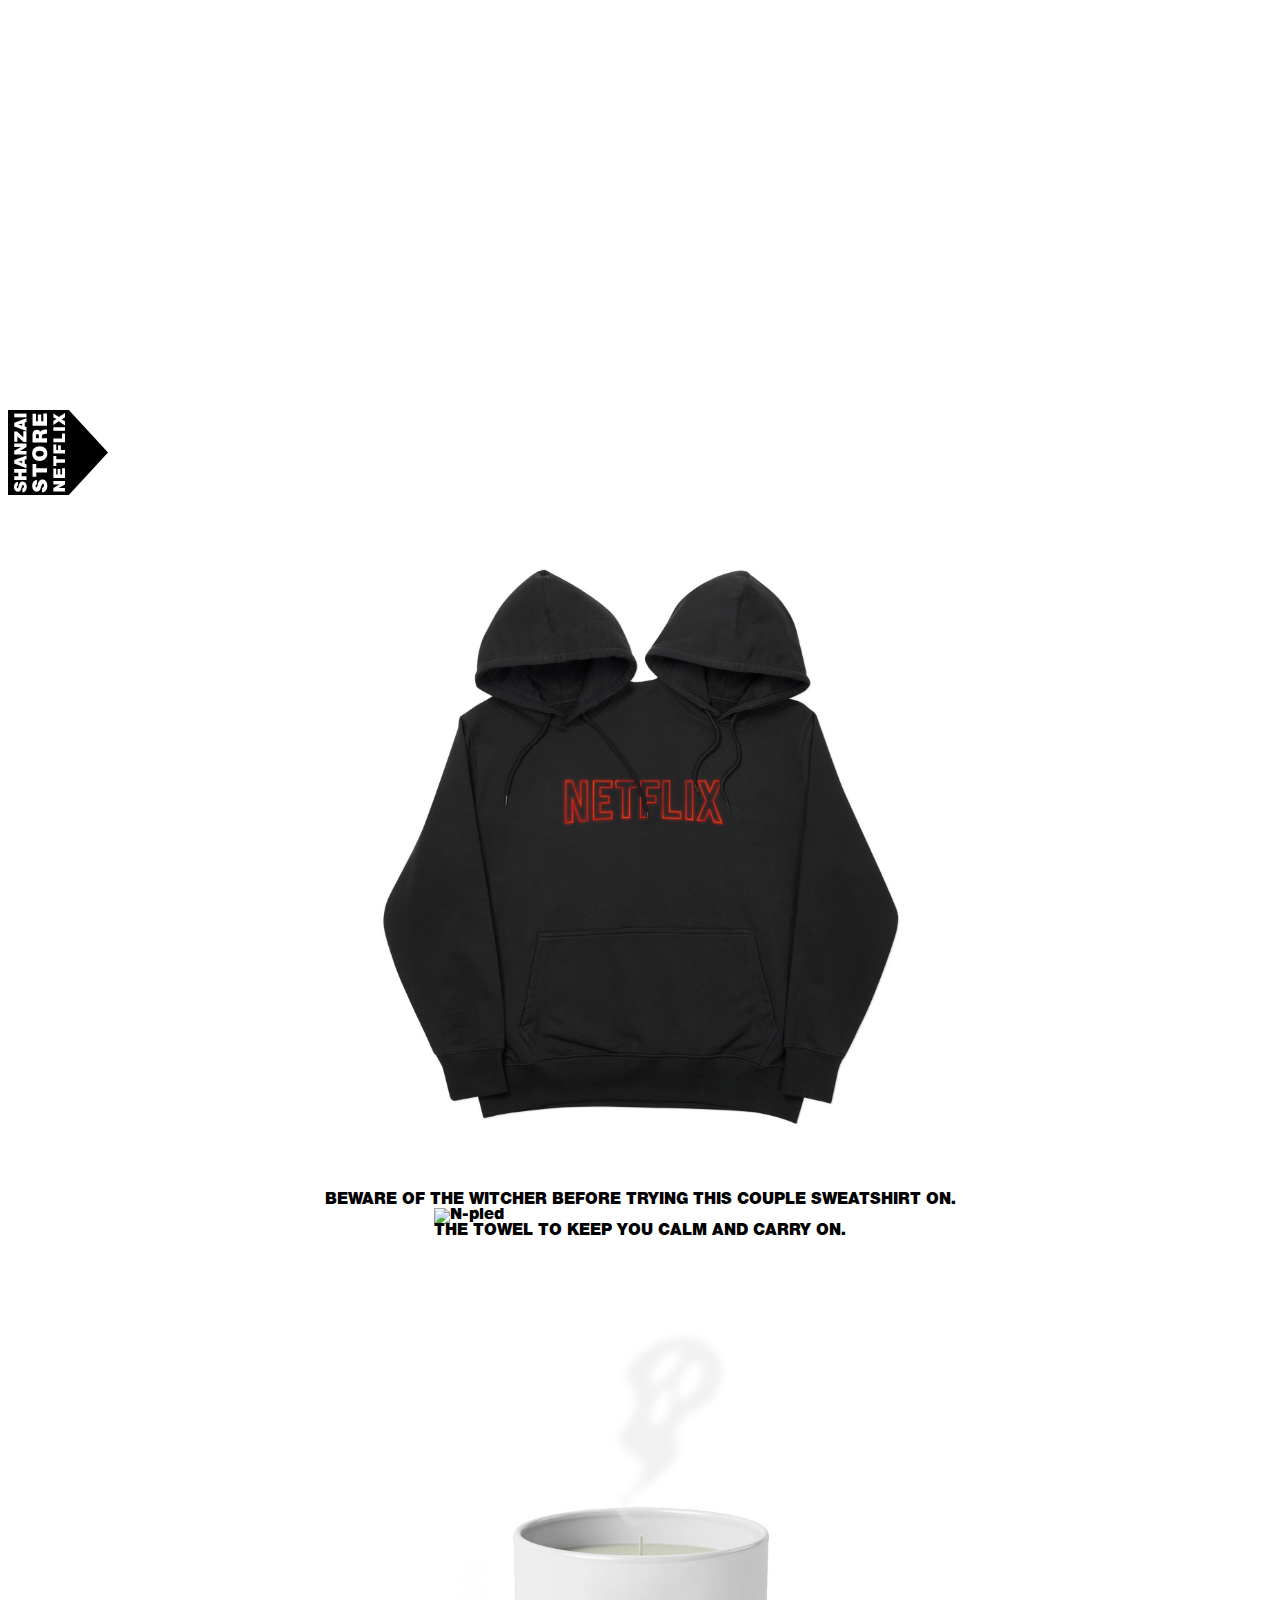
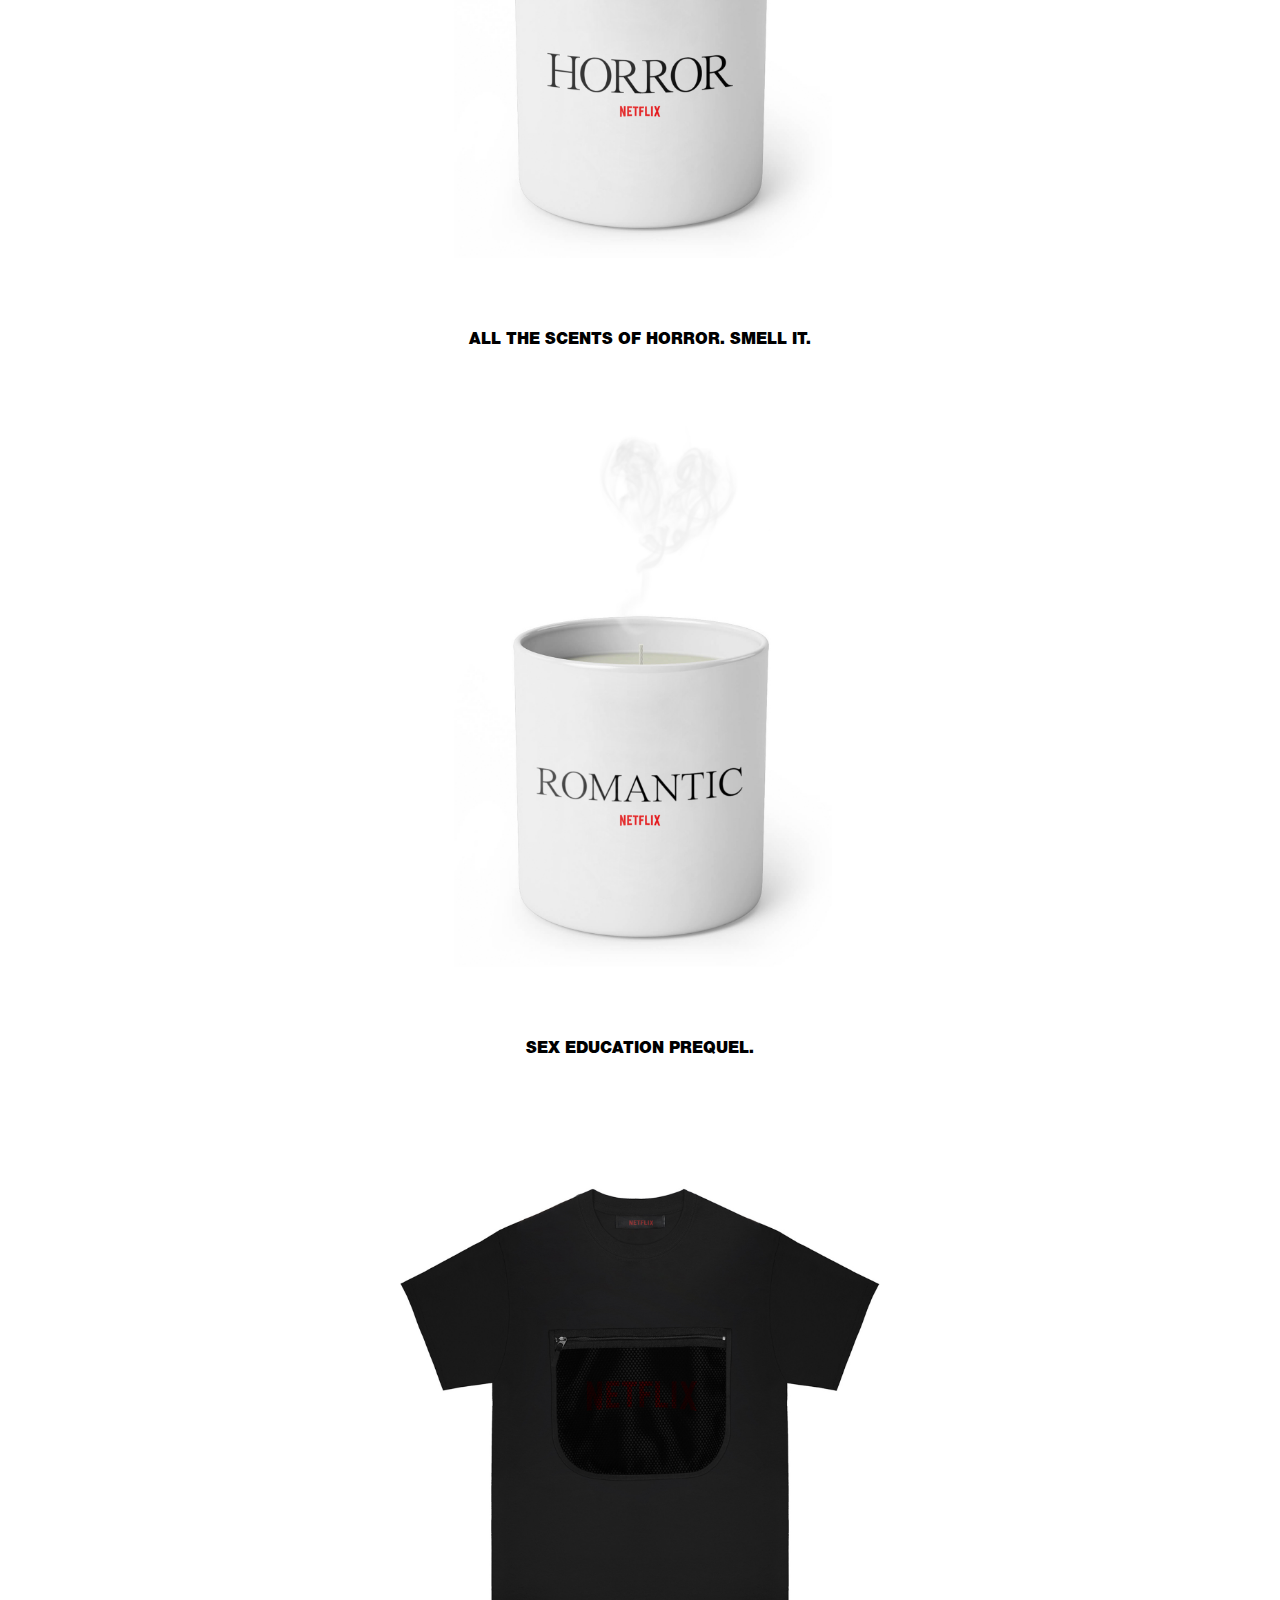
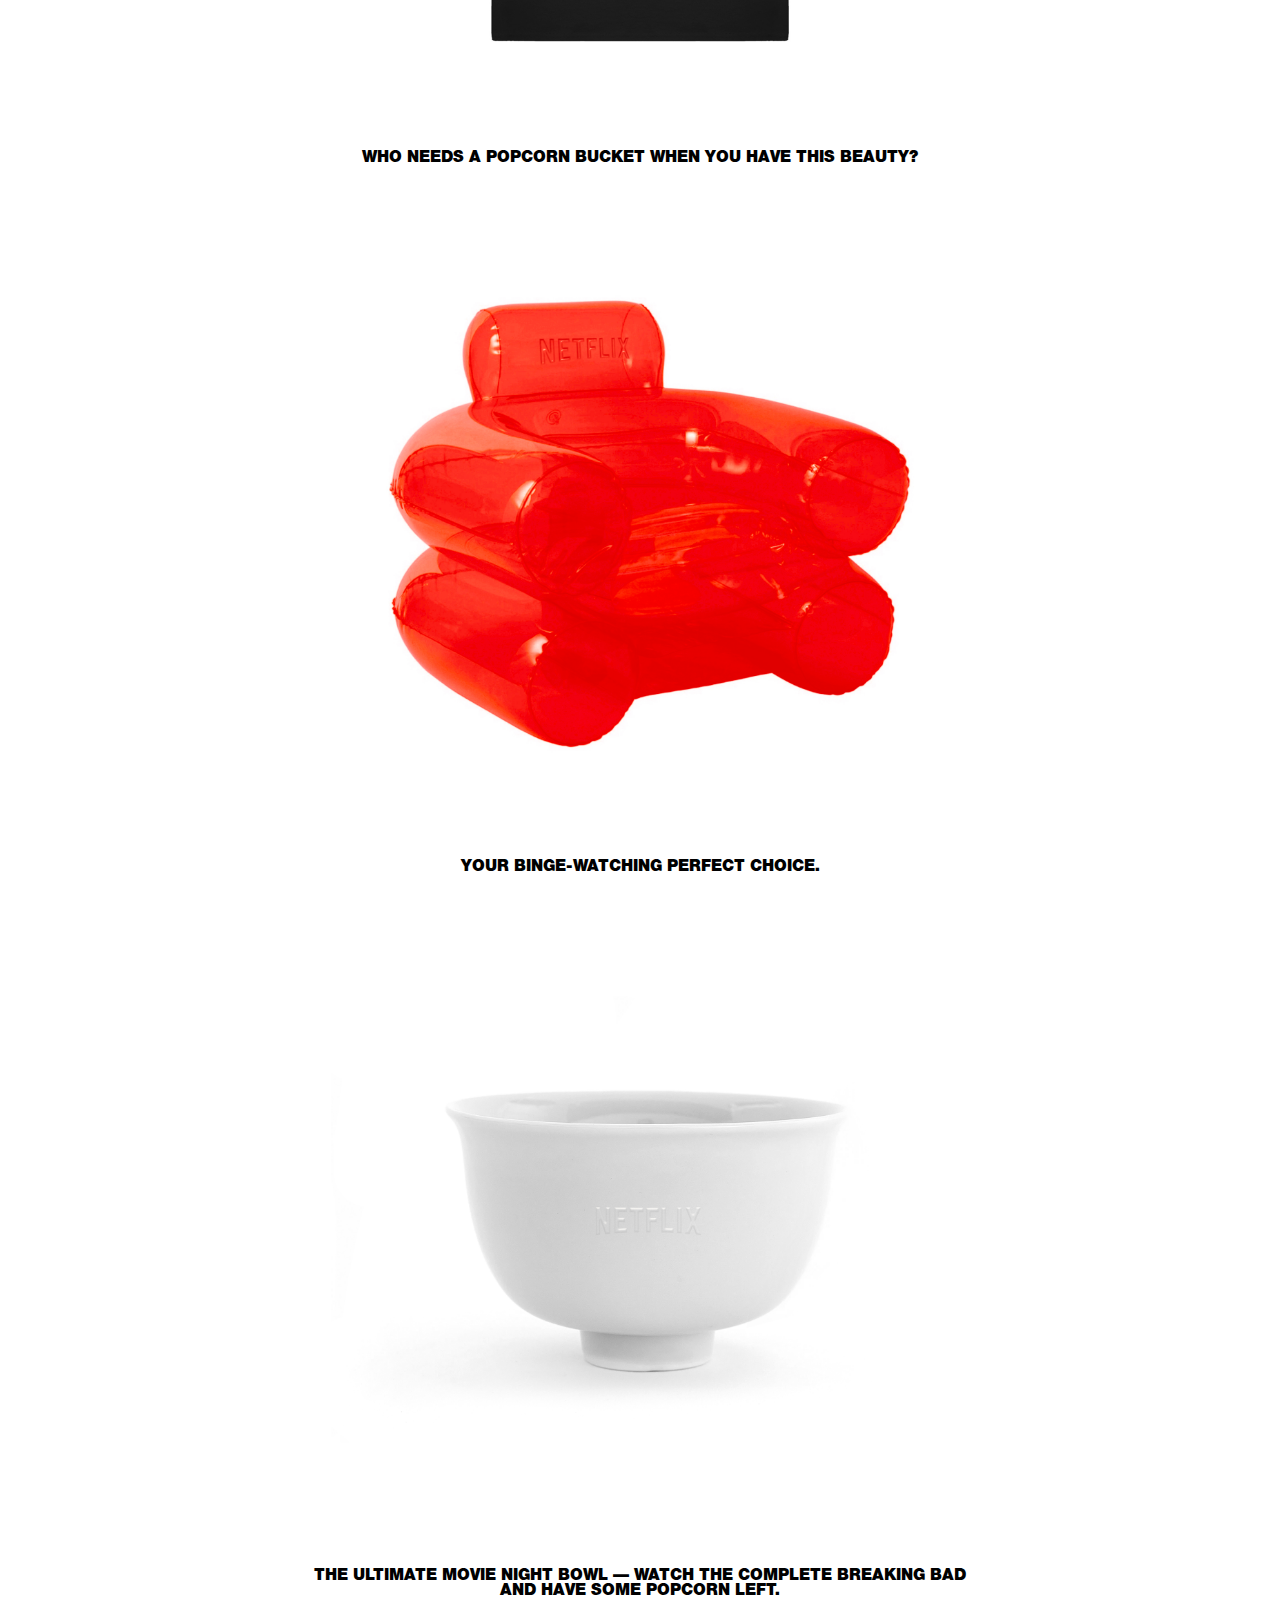
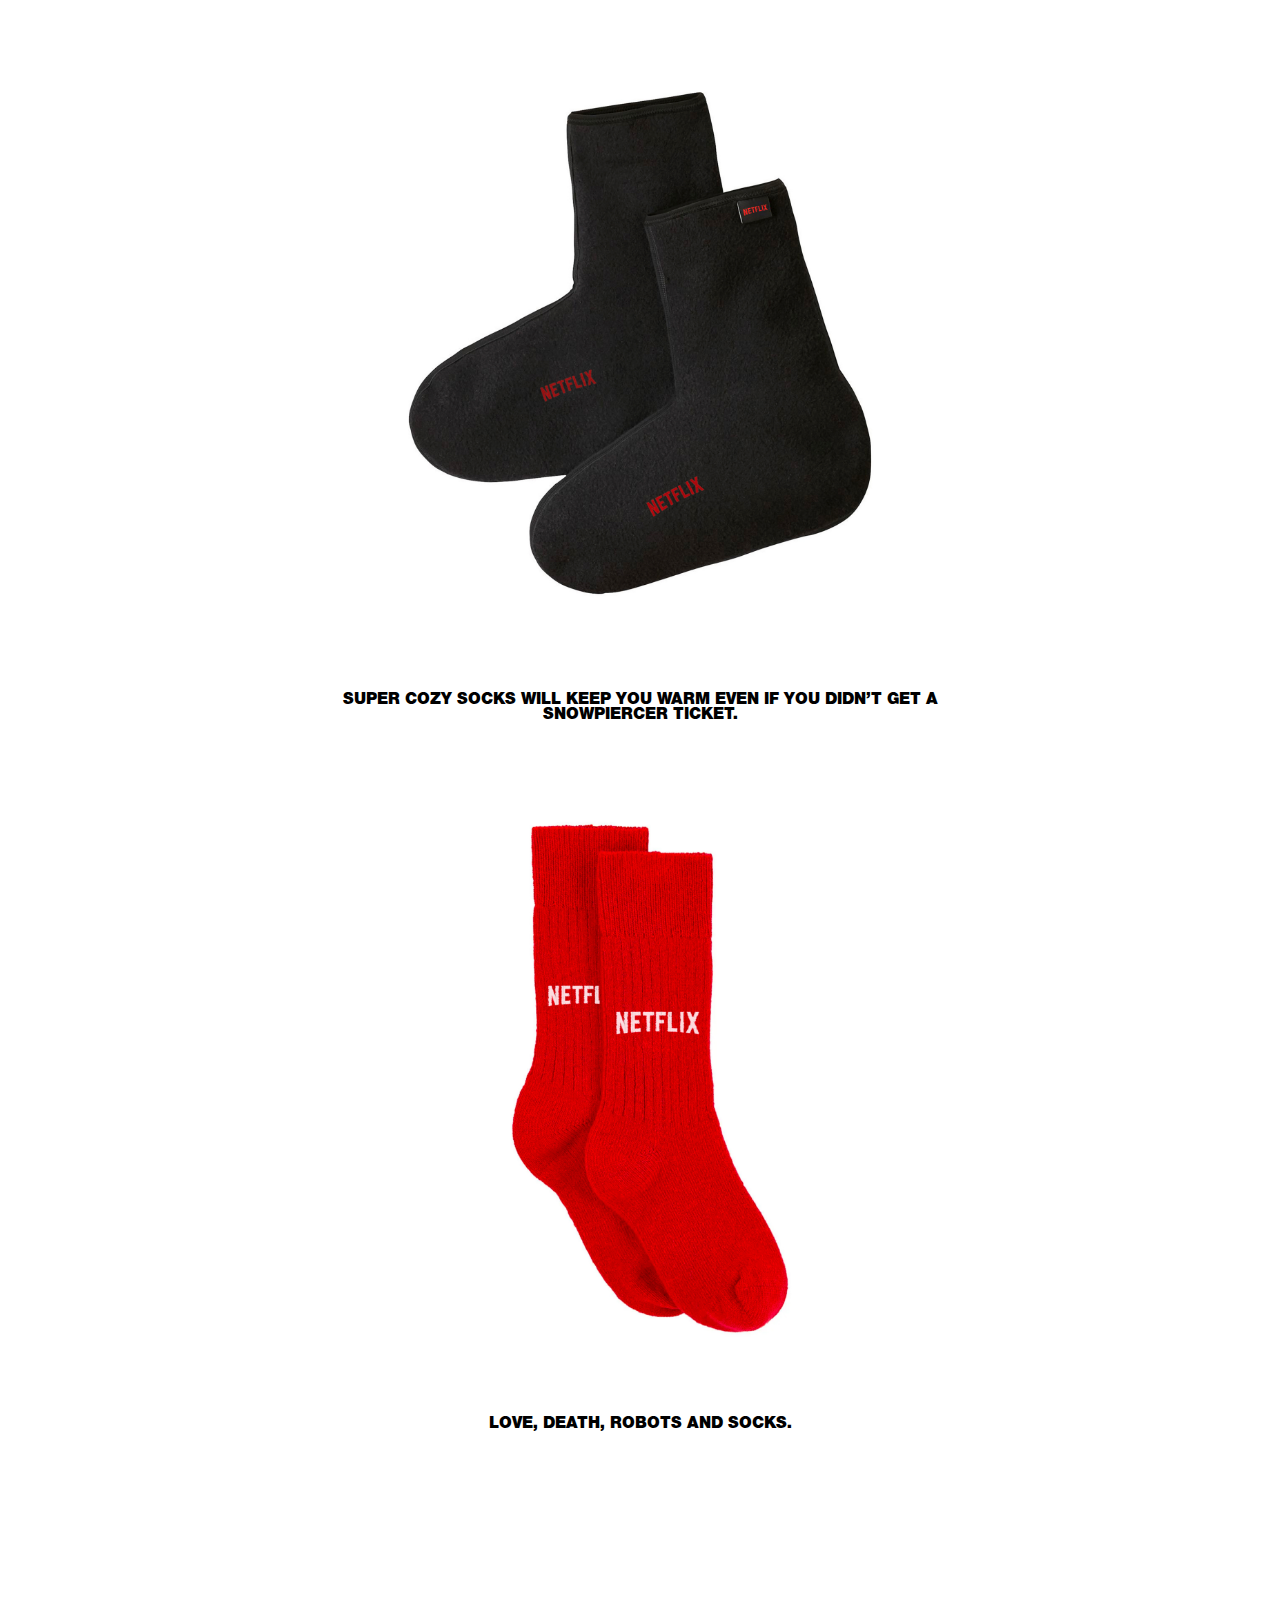
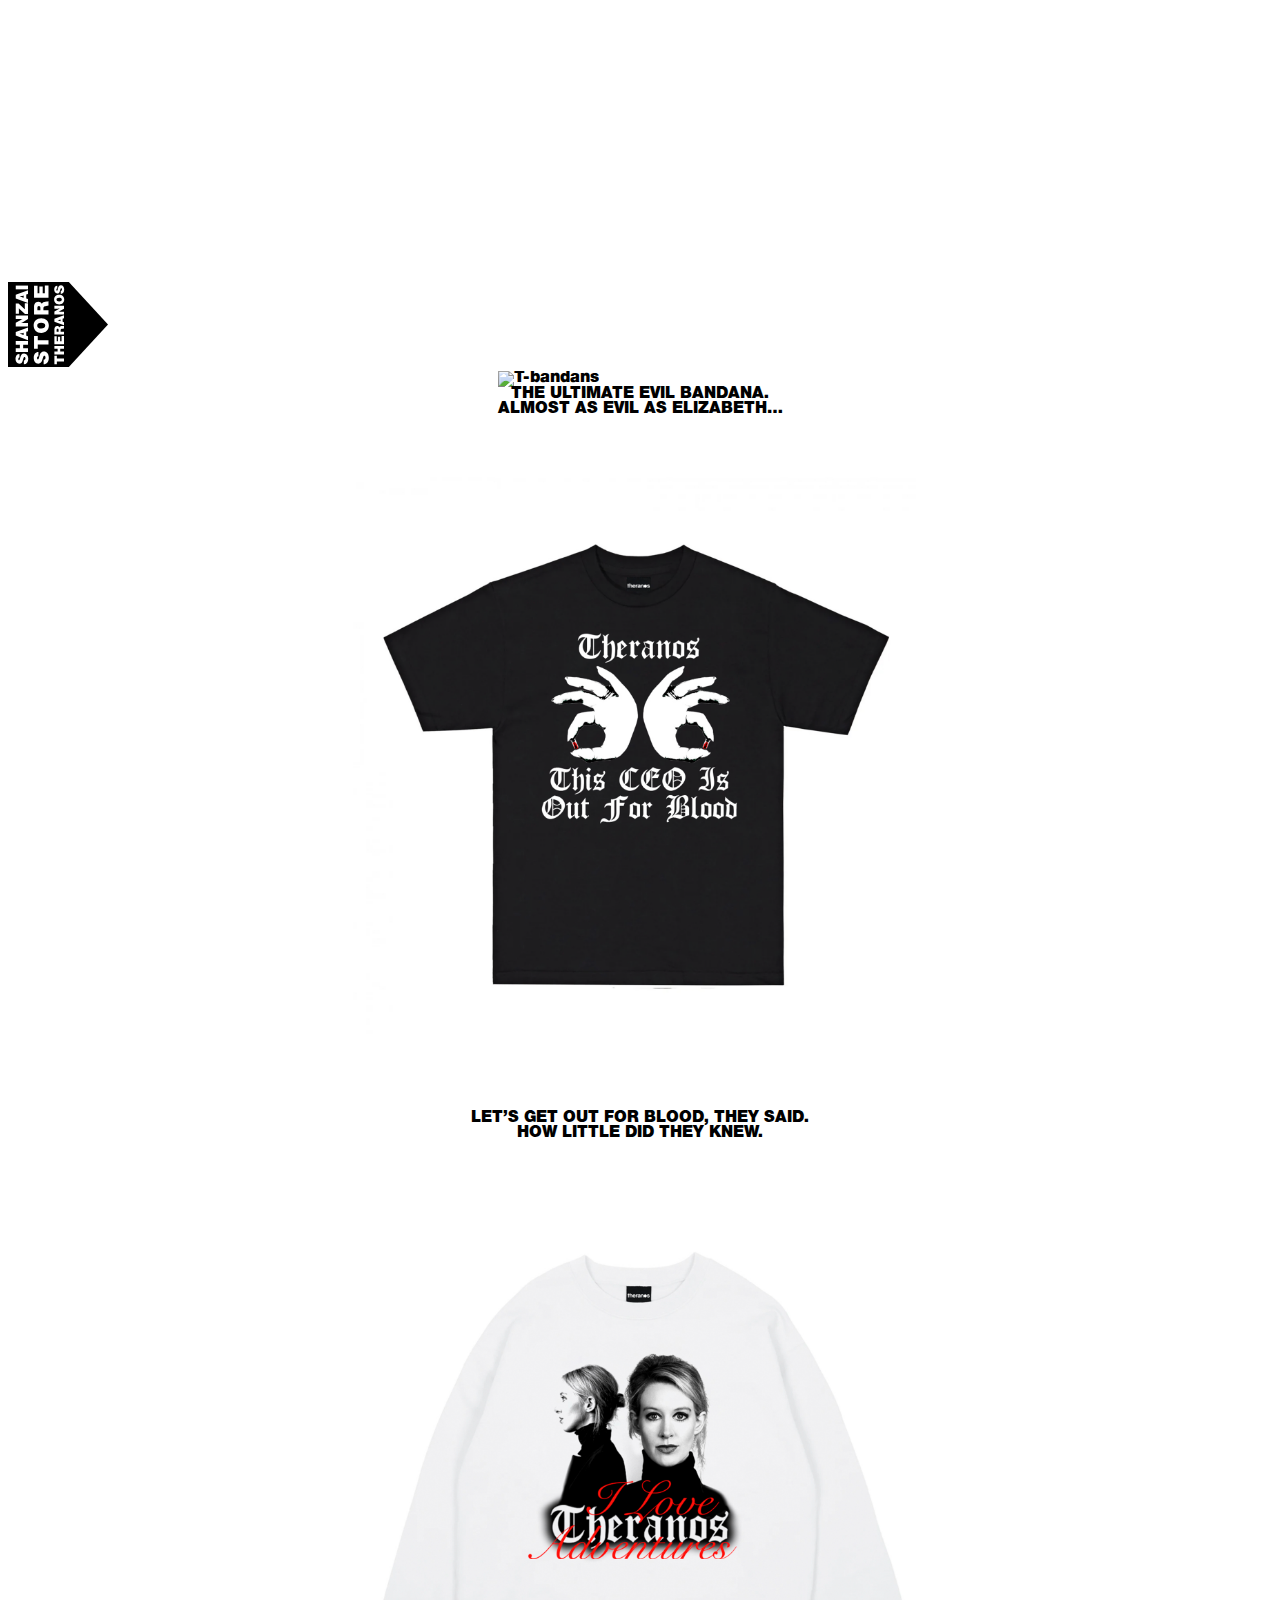
==== commit aaef17ab: "SOON… WEWORK, AIRBNB, JUCEIRO, Y COMBINATOR" ====
--- a/index.html
+++ b/index.html
@@ -27,7 +27,7 @@
 	height="0" width="0" style="display:none;visibility:hidden"></iframe></noscript>
 	<!-- End Google Tag Manager (noscript) -->
 <div class="火">
-	<span>MAKE 1.000.000 VISITS TO UNLOCK NEW BRANDS: WEWORK, AIRBNB, Y COMBINATOR AND JUCIERO.</span>
+	<span>SOON… WEWORK, AIRBNB, JUCEIRO, Y COMBINATOR </span>
 </div>
 
 <div class="水">
@@ -347,7 +347,7 @@
   </div>
 </div>
 
-<div class="空">
+<div class="空" id="sosa">
   <div class="热" id="热">
     <form action="https://formspree.io/f/xleowzzr" method="POST">
       <label>
@@ -368,7 +368,7 @@
 </div>
 										<!--*// popup //*-->
 <div class="add">
-	<a href="#热"><svg width="16" height="136" viewBox="0 0 16 136" fill="none" xmlns="http://www.w3.org/2000/svg">
+	<a href="#sosa"><svg width="16" height="136" viewBox="0 0 16 136" fill="none" xmlns="http://www.w3.org/2000/svg">
 <path d="M9.40395 121.38V125.677C10.8879 125.897 11.69 126.697 11.69 127.976C11.69 129.675 10.2261 130.714 7.85983 130.714C6.09512 130.714 4.02961 130.035 4.02961 127.976C4.02961 126.737 4.75154 125.917 6.03496 125.677V121.44C2.82641 121.64 0.399936 124.418 0.399936 127.896C0.399936 132.213 3.66865 135.111 7.85983 135.111C12.0911 135.111 15.3799 132.333 15.3799 127.976C15.3799 124.518 13.3545 121.64 9.40395 121.38Z" fill="black"/>
 <path d="M0.379883 112.69C0.379883 117.107 3.3478 120.005 7.87988 120.005C12.3919 120.005 15.3799 117.087 15.3799 112.73C15.3799 108.453 12.3719 105.575 7.89994 105.575C3.40796 105.575 0.379883 108.433 0.379883 112.69ZM3.88924 112.75C3.88924 111.011 5.31304 109.992 7.6994 109.992C10.4066 109.992 11.8304 110.951 11.8304 112.73C11.8304 114.529 10.3665 115.568 7.81972 115.568C5.3732 115.568 3.88924 114.509 3.88924 112.75Z" fill="black"/>
 <path d="M0.760899 90.8266L0.760899 95.0238L5.51357 95.0038C6.61651 95.0038 7.71945 94.9638 8.80234 94.8839C7.87988 95.2836 6.97748 95.7833 6.11518 96.283L0.760899 99.361L0.760899 103.678H15.039V99.4609L10.0858 99.4809C9.00288 99.4809 7.91999 99.5009 6.81705 99.6208C7.55903 99.281 8.2609 98.9412 8.96277 98.5415L15.039 95.0038L15.039 90.8266H0.760899Z" fill="black"/>
@@ -381,26 +381,7 @@
 </svg>
 </a>
 </div>
-
 </body>
 </html>
 
-<script type="text/javascript">
-const openPopupButton = document.querySelector('.add')
-const popup = document.querySelector('.popup')
-
-openPopupButton.addEventListener('click', _ => {
-  popup.style.display = 'flex'})
-
-popup.addEventListener('click', e => {
-  if (e.target === e.currentTarget) {
-    popup.style.display = 'none'
-  }
-})
-
-setTimeout(_ => {
-  popup.style.display = 'flex'
-}, 60000)
-</script>
-
 <!--*// @>--,---'---- //*-->
